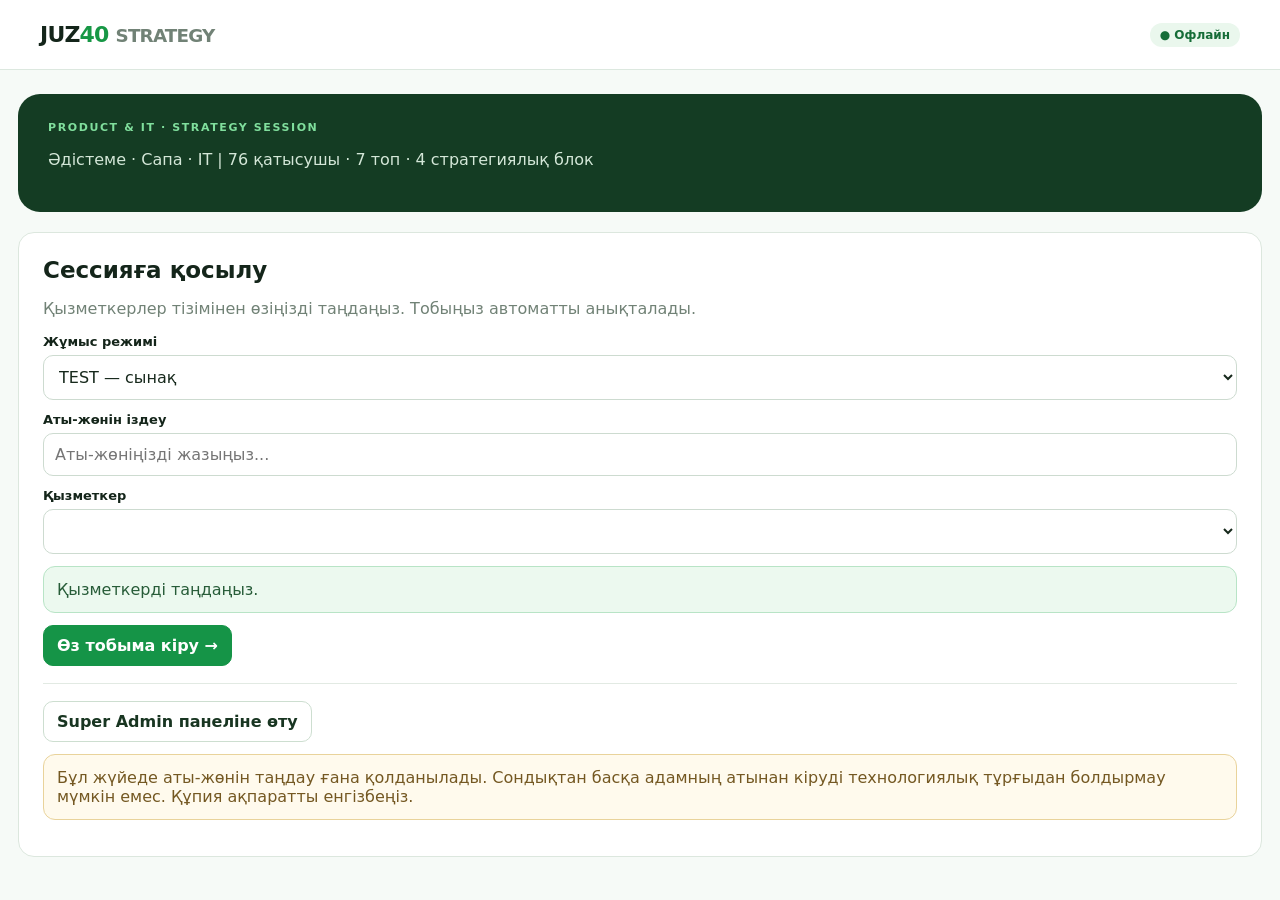
==== static/index.html @ 498270b3 "Add files via upload" ====
<!doctype html><html lang="kk"><head><meta charset="UTF-8"><meta name="viewport" content="width=device-width, initial-scale=1"><title>P&amp;I | Strategy Session</title><link rel="icon" href="/favicon.svg" type="image/svg+xml"><link rel="apple-touch-icon" href="/apple-touch-icon.png"><style>
:root{font-family:Inter,system-ui,-apple-system,sans-serif;color:#14251a;background:#f6faf7}*{box-sizing:border-box}body{margin:0}header{height:70px;background:#fff;border-bottom:1px solid #dce8df;display:flex;align-items:center;justify-content:space-between;padding:0 max(20px,calc((100vw - 1200px)/2))}.logo{font-size:22px;font-weight:900;letter-spacing:-.8px}.logo span{color:#179745}main{max-width:1200px;margin:auto;padding:24px 18px}.hero{background:#143c23;color:white;border-radius:22px;padding:27px 30px;margin-bottom:20px}.hero h1{margin:4px 0;font-size:clamp(23px,4vw,36px)}.hero p{color:#d4e7d8}.eyebrow{letter-spacing:1.6px;font-size:11px;font-weight:850;color:#80df9d}h2{font-size:23px;margin:0 0 10px}h3{font-size:17px;margin:8px 0}.muted,small{color:#718276}.card{background:white;border:1px solid #dce7de;border-radius:16px;padding:24px;margin-bottom:15px}.grid{display:grid;grid-template-columns:225px 1fr;gap:18px}.columns{display:grid;grid-template-columns:repeat(3,1fr);gap:10px}.mini{padding:14px;border:1px solid #e0e9e1;border-radius:12px}.value{font-size:27px;font-weight:850}.stack{display:grid;gap:9px}.row{display:flex;align-items:center;gap:10px;flex-wrap:wrap}.between{justify-content:space-between}button{cursor:pointer;background:white;border:1px solid #cdded0;color:#183521;font:inherit;border-radius:10px;padding:10px 13px;font-weight:650}button:hover{border-color:#17a34a}button.primary{background:#159447;border-color:#159447;color:white}button.secondary{background:#eef8f0}button:disabled{opacity:.45;cursor:not-allowed}.nav{width:100%;text-align:left}.active{border-color:#16a34a;background:#eaf7ed;color:#126d34}input,select,textarea{width:100%;font:inherit;border:1px solid #cddbd0;border-radius:10px;padding:11px;background:#fff;color:#17291c}textarea{min-height:100px;resize:vertical}label{display:block;font-weight:720;font-size:13px;margin:12px 0 6px}.pill{background:#eaf7ed;color:#166d38;padding:5px 10px;border-radius:999px;font-size:12px;font-weight:750}.line{height:1px;background:#e2eae3;margin:17px 0}.notice{border:1px solid #b8e4c6;background:#ecf9ef;color:#275c38;border-radius:12px;padding:13px;margin:12px 0}.warn{border:1px solid #e9d39b;background:#fffaed;color:#745822;border-radius:12px;padding:13px;margin:12px 0}.issue{border:1px solid #d9e4dc;border-radius:12px;padding:15px;margin:10px 0}.issue p{white-space:pre-wrap;margin:8px 0}.locked{background:#f5f7f5}.actions{display:flex;gap:9px;flex-wrap:wrap;margin-top:12px}.score{font-weight:900;color:#168c45}.pre{white-space:pre-wrap;overflow-wrap:anywhere}.blockbar{display:flex;gap:6px;flex-wrap:wrap;margin:10px 0}.field{margin:14px 0}.muted small{color:inherit}#toast{position:fixed;bottom:22px;right:22px;color:white;background:#153b25;padding:12px 17px;border-radius:10px;display:none;max-width:350px;z-index:2}.hidden{display:none!important}@media(max-width:760px){header{height:62px;padding:0 16px}.grid{grid-template-columns:1fr}.columns{grid-template-columns:1fr}.card{padding:17px}.hero{padding:21px}.navlist{display:flex;overflow:auto;gap:7px}.nav{white-space:nowrap;width:auto}main{padding:16px 12px}}
/* Mobile-first layout corrections. Prevent grid min-content from stretching the viewport. */
html,body{width:100%;max-width:100%;overflow-x:hidden}
main,.grid,.card,.hero,aside,section,#content,.issue,.field{min-width:0;max-width:100%}
.grid{grid-template-columns:225px minmax(0,1fr)}
.columns{grid-template-columns:repeat(3,minmax(0,1fr))}
pre,code,.pre,p,h1,h2,h3,h4,small,.notice,.warn,.issue{overflow-wrap:anywhere;word-break:normal}
textarea,input,select{min-width:0;max-width:100%}
@media(max-width:760px){
  html,body{font-size:15px}
  header{height:auto;min-height:60px;padding:9px 14px;gap:8px;flex-wrap:wrap}
  .logo{font-size:19px;line-height:1.1;white-space:normal}
  .logo small{font-size:12px}
  header>.row{margin-left:auto;gap:6px;justify-content:flex-end;max-width:100%}
  #status{font-size:11px;padding:5px 8px}
  #logout{padding:7px 10px;font-size:12px}
  main{width:100%;max-width:100%;padding:12px 12px 28px}
  .hero{padding:16px 18px;border-radius:17px;margin-bottom:12px}
  .hero p{margin:9px 0 0;line-height:1.5;font-size:13px}
  .eyebrow{font-size:10px;letter-spacing:1px}
  .grid{display:flex;flex-direction:column;gap:12px}
  .grid>aside,.grid>section{display:block;width:100%;min-width:0;max-width:100%}
  .grid>aside .card{margin:0;padding:14px}
  #teamTag{display:inline-block;width:auto;max-width:100%}
  #who{font-size:16px;line-height:1.35;margin:10px 0 5px;overflow-wrap:anywhere}
  #roleLabel{margin:4px 0 12px;font-size:13px}
  .navlist{display:grid;grid-template-columns:repeat(2,minmax(0,1fr));gap:7px;overflow:visible;width:100%}
  .nav{width:100%;white-space:normal;text-align:left;line-height:1.3;min-width:0;font-size:12px;padding:10px 9px;min-height:42px;overflow-wrap:anywhere}
  .card{padding:16px;margin-bottom:12px;border-radius:15px}
  h2{font-size:20px;line-height:1.25}
  h3{font-size:16px}
  .columns{grid-template-columns:1fr}
  .issue{padding:12px;margin:9px 0}
  .blockbar{gap:7px}
  .blockbar>*{min-width:0;max-width:100%}
  .row{min-width:0}
  .actions{gap:8px}
  .actions button{max-width:100%;white-space:normal}
  button{font-size:14px;line-height:1.35;padding:10px 12px;min-height:40px}
  .notice,.warn{font-size:14px;line-height:1.5;padding:12px}
  input,select,textarea{font-size:16px;line-height:1.45}
  textarea{min-height:115px}
  #content>.card>h2{margin-bottom:12px}
  #toast{left:12px;right:12px;bottom:16px;max-width:none;font-size:13px}
}
@media(max-width:350px){.navlist{grid-template-columns:1fr}.hero{padding:15px}.card{padding:13px}}
 
.rank-row{display:flex;justify-content:space-between;gap:14px;align-items:start;padding:10px 0;border-bottom:1px solid #e3ece6}.rank-row span{flex:1;overflow-wrap:anywhere}.rank-row b{white-space:nowrap;color:#14783b}.present-toolbar{display:flex;flex-wrap:wrap;align-items:end;gap:12px;margin:14px 0 22px}.present-toolbar label{flex:1;min-width:170px}.presentation-view{background:white;padding:24px;border-radius:18px}.presentation-heading{background:#123e27;color:white;padding:28px;border-radius:18px;margin-bottom:20px}.presentation-heading h2{font-size:clamp(24px,3.4vw,42px);color:white}.presentation-heading small{color:#d8f0dd}.presentation-team{margin:20px 0 26px;break-inside:avoid}.presentation-team>h3{font-size:clamp(19px,2.8vw,30px);border-left:5px solid #17a14d;padding-left:12px}.presentation-answer{padding:16px;margin:12px 0;background:#f5faf6;border:1px solid #d6e8db;border-radius:14px;font-size:clamp(15px,1.7vw,22px)}.presentation-answer p{white-space:pre-wrap;overflow-wrap:anywhere}.presentation-view:fullscreen{overflow:auto;padding:5vw;background:#fff}.presentation-view:fullscreen .presentation-heading h2{font-size:45px}.presentation-view:fullscreen .presentation-answer{font-size:24px}#toast{z-index:9999;box-shadow:0 12px 35px #10251830}@media(max-width:760px){.present-toolbar{flex-direction:column;align-items:stretch}.present-toolbar label{min-width:0;width:100%}.presentation-view{padding:8px}.presentation-heading{padding:18px}.rank-row{font-size:14px}}

.nav-status{margin-right:7px}.nav-status.done{color:#138345}.nav-status.active-state{color:#138345}.nav-status.waiting{color:#718276}
.vision-group{margin-top:24px;padding:17px;border-radius:15px;background:#f1f8f2;border:1px solid #d4e8d8}.vision-group h4{margin:0 0 8px;font-size:clamp(19px,2vw,28px)}
.presentation-year{display:grid;grid-template-columns:repeat(3,minmax(0,1fr));gap:12px}.presentation-year .presentation-answer{min-width:0;margin:6px 0}.presentation-year p{word-break:break-word}
#toast{bottom:18px;right:18px;max-width:min(350px,calc(100vw - 36px));font-size:14px;pointer-events:none}
@media(max-width:760px){.presentation-year{grid-template-columns:1fr}.nav-status{margin-right:4px}.nav{white-space:normal;width:100%;min-width:0}.navlist{display:grid;grid-template-columns:repeat(2,minmax(0,1fr));overflow:visible}.navlist button{font-size:13px;text-align:left;overflow-wrap:anywhere}header .logo{font-size:17px}header .row{gap:5px}header button{padding:7px 10px}}

/* Clear, accessible block-state navigation. */
.navlist{gap:9px}.nav{display:flex;align-items:center;gap:11px;min-height:56px;padding:10px 12px;border:1px solid #e0eae2;border-radius:13px;background:#fff;transition:background .15s,border-color .15s}.nav .nav-label{display:flex;min-width:0;flex-direction:column;gap:3px}.nav .nav-label b{font-size:12px;line-height:1.32;font-weight:730}.nav .nav-label small{font-size:10px;line-height:1.25}.nav .nav-status{display:grid;place-items:center;flex:none;width:27px;height:27px;margin:0;border-radius:9px;font-size:15px;font-weight:900;background:#f1f4f2;color:#77867b}.nav.state-current{border-color:#71c38d;background:#f0fbf2}.nav.state-current .nav-status{background:#dbf6e3;color:#0b8b3f}.nav.state-done .nav-status{background:#e3f6e9;color:#138743}.nav.state-done .nav-label small{color:#138743}.nav.state-waiting .nav-label small{color:#849188}.nav.active{border-color:#168c45;box-shadow:0 0 0 1px #168c4533}.save-wait{color:#745822}.save-success{color:#138743}.save-error{color:#ae3232;font-weight:700}
@media(max-width:760px){.navlist{grid-template-columns:repeat(2,minmax(0,1fr));gap:8px}.nav{min-height:78px;padding:10px 8px;gap:7px;align-items:flex-start}.nav .nav-status{width:23px;height:23px;border-radius:7px;font-size:13px}.nav .nav-label b{font-size:11px}.nav .nav-label small{font-size:10px}}
.nav-status svg{width:22px;height:22px;display:block}.nav-status{width:34px;height:34px;display:inline-flex;align-items:center;justify-content:center;flex-shrink:0;border-radius:10px;background:#f0f4f1}.nav.state-current .nav-status{color:#147d3d;background:#e2f5e7}.nav.state-done .nav-status{color:#147d3d;background:#eaf7ed}.nav.state-waiting .nav-status{color:#718276;background:#eff2ef}.nav.active{box-shadow:0 0 0 1px #198f47 inset}.personal-draft{margin-top:24px;border:1px solid #b8dfc3;background:#f5fbf6;padding:18px;border-radius:15px}.draft-item{padding:12px 0;border-bottom:1px solid #deeadf}.monitor-list{border:1px solid #dce8df;border-radius:13px;overflow:hidden}.monitor-row{display:flex;align-items:center;justify-content:space-between;gap:12px;padding:11px 13px;border-bottom:1px solid #edf1ed}.monitor-row small{display:block;font-size:12px;margin-top:4px}.monitor-tag{border-radius:30px;padding:4px 9px;white-space:nowrap;font-size:12px;background:#eff2ef;color:#607366}.monitor-tag.on{background:#e4f6e8;color:#126b33}.monitor-tag.off{background:#fff4df;color:#795c19}@media(max-width:760px){.monitor-row{align-items:flex-start}.nav-status{width:28px;height:28px}.nav-status svg{width:19px;height:19px}.nav{gap:6px;padding:9px}.nav .nav-label b{font-size:12px}.nav .nav-label small{font-size:10px}.personal-draft{padding:12px}}

/* Awards and question-level drafting */
.answer-question{border:1px solid #d8e8db;border-radius:16px;padding:16px;margin:14px 0;background:#fff}
.answer-question>.field{margin:3px 0 10px}.answer-question>.field label{font-size:15px}
.suggestion-group{margin-top:9px;border-top:1px solid #e4eee5;padding-top:12px}.suggestion-group summary{cursor:pointer;color:#21683c;font-weight:750}
.suggestion-card{padding:12px;margin:9px 0;border-radius:11px;background:#f5faf6;border:1px solid #e0eee3}.suggestion-card b{font-size:13px;color:#236443}
.award-layout{display:grid;grid-template-columns:repeat(2,minmax(0,1fr));gap:15px}.award-choice{border:1px solid #d7e6d9;border-radius:15px;padding:17px;background:#fafdfa}.award-choice h3{margin-top:0}.award-choice select{margin:12px 0}
.award-stage{position:relative;isolation:isolate;overflow:hidden;border-radius:22px;background:radial-gradient(circle at 50% 30%,#256e45,#0c281c 72%);color:#fff;min-height:420px;padding:30px 16px;text-align:center}.award-stage h2{color:#fff;margin:0 0 6px}.award-stage .muted{color:#d4e7d7}.award-podium{height:285px;display:flex;align-items:flex-end;justify-content:center;gap:clamp(8px,3vw,25px);position:relative;z-index:2;margin-top:20px}
.award-place{width:min(29%,220px);opacity:0;transform:translateY(90px);transition:opacity .65s,transform .75s cubic-bezier(.2,.9,.2,1)}.award-place.revealed{opacity:1;transform:translateY(0)}.award-name{font-size:clamp(12px,1.6vw,19px);font-weight:850;min-height:49px;overflow-wrap:anywhere}.award-votes{font-size:12px;color:#d5ecdb;margin:3px 0 9px}.award-step{border-radius:10px 10px 0 0;display:flex;align-items:center;justify-content:center;font-size:clamp(32px,5vw,65px);font-weight:900;text-shadow:0 2px 12px #0002}.award-step.third{height:90px;background:linear-gradient(#c8926b,#87563b)}.award-step.second{height:130px;background:linear-gradient(#bacbcc,#6b8987)}.award-step.first{height:178px;background:linear-gradient(#f8db82,#bc8e30)}
.firework{position:absolute;inset:0;pointer-events:none;overflow:hidden;z-index:4}.spark{position:absolute;width:6px;height:6px;border-radius:50%;background:var(--spark-color);left:var(--x);top:var(--y);animation:burst 1.5s ease-out forwards;box-shadow:0 0 8px var(--spark-color)}@keyframes burst{0%{transform:translate(0,0) scale(.5);opacity:1}75%{opacity:1}100%{transform:translate(var(--dx),var(--dy)) scale(.15);opacity:0}}@media(max-width:760px){.award-layout{grid-template-columns:1fr}.answer-question{padding:11px}.award-stage{min-height:370px;padding:20px 9px}.award-podium{height:260px;gap:7px}.award-name{font-size:12px}.award-step.third{height:82px}.award-step.second{height:118px}.award-step.first{height:158px}}
@media(prefers-reduced-motion:reduce){.award-place,.spark{animation:none;transition:none}}
</style></head><body>
<header><div class="logo">JUZ<span>40</span> <small>STRATEGY</small></div><div class="row"><span id="status" class="pill">Қосылуда...</span><button id="logout" class="hidden">Шығу</button></div></header>
<main><div class="hero"><div class="eyebrow">PRODUCT & IT · STRATEGY SESSION</div><p>Әдістеме · Сапа · IT | 76 қатысушы · 7 топ · 4 стратегиялық блок</p></div>
<div id="login" class="card hidden"><h2>Сессияға қосылу</h2><p class="muted">Қызметкерлер тізімінен өзіңізді таңдаңыз. Тобыңыз автоматты анықталады.</p><label>Жұмыс режимі</label><select id="mode"><option value="test">TEST — сынақ</option><option value="live">LIVE — нақты сессия</option></select><label>Аты-жөнін іздеу</label><input id="search" placeholder="Аты-жөніңізді жазыңыз..."><label>Қызметкер</label><select id="person"></select><div id="assigned" class="notice">Қызметкерді таңдаңыз.</div><button class="primary" id="join">Өз тобыма кіру →</button><div class="line"></div><button id="enterAdmin">Super Admin панеліне өту</button><div id="adminLogin" class="hidden" style="margin-top:14px"><label>Дүйсенғалиұлы Ақылжан · жеке құпиясөз</label><input id="adminPassword" type="password" autocomplete="current-password" placeholder="Құпиясөзді енгізіңіз"><div class="actions"><button class="primary" id="confirmAdmin">Кіру</button><button id="cancelAdmin">Болдырмау</button></div></div><div class="warn">Бұл жүйеде аты-жөнін таңдау ғана қолданылады. Сондықтан басқа адамның атынан кіруді технологиялық тұрғыдан болдырмау мүмкін емес. Құпия ақпаратты енгізбеңіз.</div></div>
<div id="area" class="grid hidden"><aside><div class="card"><div class="pill" id="teamTag"></div><h3 id="who"></h3><p class="muted" id="roleLabel"></p><div id="navigation" class="navlist stack"></div></div></aside><section id="content"></section></div></main><div id="toast"></div>
<script>
const $=id=>document.getElementById(id);let pendingSaves=0;let requestInFlight=false,refreshQueued=false,lastRevision=-1;let fieldJobs=new Map(),finishing=false,refreshTimer=null;let PRESENT_GROUP='all',PRESENT_BLOCK='0';let S=null,ROSTER=[],ME=0,ADMIN=false,MODE='test',VIEW='home',timer=null,ws=null,saveTimers={},localDrafts={};const blocks=['Қазіргі жағдайға анализ','Vision 2027–2029–2031','Қосу / Өзгерту / Алып тастау','ҰБТ өзгерістері және тәуекелдер'];const esc=x=>String(x??'').replace(/[&<>"']/g,c=>({'&':'&amp;','<':'&lt;','>':'&gt;','"':'&quot;',"'":'&#39;'}[c]));
function toast(m){$('toast').textContent=m;$('toast').style.display='block';setTimeout(()=>$('toast').style.display='none',3000)}
async function fetchState(force=false){if(requestInFlight){refreshQueued=true;return}requestInFlight=true;try{let url=ME?'/api/state/'+MODE+'?actor='+ME+'&admin='+ADMIN:'/api/roster/'+MODE;let r=await fetch(url,{credentials:'same-origin'});if(!r.ok){if(r.status===401&&ADMIN){logoutLocal();toast('Әкімші сессиясы аяқталды. Қайта кіріңіз.')}throw Error('API '+r.status)}let v=await r.json();let changed=force||!S||v.revision!==lastRevision||!ME||(ADMIN&&VIEW==='dashboard'&&JSON.stringify(v.online_ids)!==JSON.stringify(S?.online_ids));if(ME){S=v;lastRevision=v.revision}else{ROSTER=v.staff;S={staff:ROSTER}}$('status').textContent='● Онлайн · '+MODE.toUpperCase();if(ME){if(changed&&!document.activeElement?.matches?.('textarea,input,select'))render()}else roster()}catch(e){$('status').textContent='● Офлайн'}finally{requestInFlight=false;if(refreshQueued){refreshQueued=false;fetchState()}}}
function roster(){if(!S)return;let q=$('search').value.toLowerCase();let list=S.staff.filter(x=>x.name.toLowerCase().includes(q));let old=$('person').value;$('person').innerHTML='<option value="">Таңдаңыз</option>'+list.map(x=>`<option value="${x.id}">${esc(x.name)} — ${esc(x.dept)}</option>`).join('');if(list.some(x=>String(x.id)===old))$('person').value=old;showAssigned()}
function showAssigned(){let p=S?.staff.find(x=>x.id==$('person').value);$('assigned').textContent=p?`${p.group} · ${p.captain?'Капитан':'Қатысушы'}`:'Қызметкерді таңдаңыз.'}
async function act(action,data={}){let btn=document.activeElement?.closest?.('button');let oldText=btn?.textContent;if(btn){btn.disabled=true;btn.textContent='Орындалуда…'}try{let r=await fetch('/api/action',{method:'POST',headers:{'Content-Type':'application/json'},body:JSON.stringify({mode:MODE,actor:ME,action,data})});let j=await r.json();if(!r.ok)throw Error(j.detail||'Сақталмады');if(!action.startsWith('shared:')&&!action.startsWith('draft:'))toast(action==='vote'?'✓ 3 дауыс серверге сақталды':action==='issue_add'?'✓ Мәселе қосылды':action.startsWith('admin_')?'✓ Кезең жаңартылды':action.startsWith('finish:')?'✓ Блок бекітілді':'✓ Сәтті сақталды');if(action.startsWith('finish:')){let b=Number(action.split(':')[1]);S.finished[group()+'|'+b]=true;S.revision=j.revision;lastRevision=j.revision;render()}else if(!action.startsWith('shared:')&&!action.startsWith('draft:'))scheduleRefresh();return true}catch(e){toast('⚠ '+e.message);return false}finally{if(btn&&btn.isConnected){btn.disabled=false;btn.textContent=oldText}}}
function me(){return S?.staff.find(x=>x.id===ME)}function group(){return me()?.group}function groupStaff(){return S.staff.filter(x=>x.group===group())}function canWrite(b){return me()?.captain&&S.opened[b]&&!S.closed[b]&&!S.session_closed&&!S.finished[group()+'|'+b]}
function scheduleRefresh(){if(refreshTimer)return;refreshTimer=setTimeout(()=>{refreshTimer=null;fetchState()},250)}function heartbeat(){if(!ME)return;fetch('/api/heartbeat',{method:'POST',headers:{'Content-Type':'application/json'},body:JSON.stringify({mode:MODE,actor:ME,view:VIEW}),credentials:'same-origin'}).catch(()=>{})}function live(){if(ws)ws.close();let protocol=location.protocol==='https:'?'wss:':'ws:';try{ws=new WebSocket(protocol+'//'+location.host+'/api/live/'+MODE);ws.onmessage=()=>scheduleRefresh();ws.onopen=()=>scheduleRefresh();ws.onclose=()=>{}}catch(e){}}
function enter(person,admin=false){ME=admin?-1:Number(person);ADMIN=admin;VIEW=admin?'dashboard':'home';saveIdentity();$('login').classList.add('hidden');$('area').classList.remove('hidden');$('logout').classList.remove('hidden');render();live();heartbeat();if(!admin)act('join')}
function saveIdentity(){try{let v=JSON.stringify({actor:ME,admin:ADMIN,mode:MODE,view:VIEW});localStorage.setItem('juz40-session',v);sessionStorage.setItem('juz40-session',v)}catch(e){}}function navItems(){return ADMIN?[['dashboard','Дашборд'],['teams','Топтар'],['session','Кезеңдер'],['answers','Жауаптар'],['present','Көрсету режимі'],['awardadmin','Марапаттау · дауыс'],['awardpresent','Марапаттау · экран'],['individual','Жеке мәселелер'],['ai','AI аналитика'],['exports','Экспорт'],['history','Өзгерістер тарихы']]:[['home','Басты бет'],...blocks.map((b,i)=>['block'+i,(i+1)+'. '+b]),['awards','Белсендіге дауыс беру'],['result','Қорытынды / PDF']]}
function render(){if(!S||!ME)return;let p=ADMIN?{name:'Дүйсенғалиұлы Ақылжан',group:'Әкімшілік',captain:false}:me();if(!p)return; $('teamTag').textContent=ADMIN?'ADMIN':p.group;$('who').textContent=p.name;$('roleLabel').textContent=ADMIN?'Толық басқару':p.captain?'Капитан':'Қатысушы';$('navigation').innerHTML=navItems().map(([id,title])=>{let bi=id.startsWith('block')?Number(id.slice(5)):-1;let done=bi>=0&&(!!S.finished?.[p.group+'|'+bi]||!!S.closed?.[bi]&&!!S.opened?.[bi]);let current=bi>=0&&!done&&S.opened?.[bi]&&!S.closed?.[bi]&&!S.session_closed;let status=bi<0?'':done?'<svg viewBox="0 0 24 24" fill="none" stroke="currentColor" stroke-width="2.2"><circle cx="12" cy="12" r="9"/><path d="m8 12 3 3 5-6"/></svg>':current?'<svg viewBox="0 0 24 24" fill="none" stroke="currentColor" stroke-width="2.2"><circle cx="12" cy="12" r="9"/><circle cx="12" cy="12" r="3" fill="currentColor" stroke="none"/></svg>':'<svg viewBox="0 0 24 24" fill="none" stroke="currentColor" stroke-width="2" stroke-linecap="round"><rect x="5" y="10" width="14" height="11" rx="3"/><path d="M8 10V7a4 4 0 0 1 8 0v3"/></svg>';let type=bi<0?'':done?'state-done':current?'state-current':'state-waiting';let label=done?'Аяқталды':current?'Қазір өтіп жатыр':'Әлі ашылмаған';return `<button class="nav ${VIEW===id?'active':''} ${type}" data-nav="${id}">${bi>=0?`<span class="nav-status" aria-hidden="true">${status}</span><span class="nav-label"><b>${esc(title)}</b><small>${label}</small></span>`:`<span>${esc(title)}</span>`}</button>`}).join('');document.querySelectorAll('[data-nav]').forEach(el=>el.onclick=()=>{VIEW=el.dataset.nav;saveIdentity();heartbeat();render();requestAnimationFrame(()=>{document.getElementById('content')?.scrollIntoView({behavior:'instant',block:'start'})})});$('content').innerHTML=ADMIN?adminPage():userPage();bind()}
function card(title,content){return `<div class="card"><h2>${title}</h2>${content}</div>`}function question(text){return `<div class="notice">${text}</div>`}function issuesFor(g){return S.issues.filter(x=>x.group===g)}function scores(g){return issuesFor(g).map(x=>({...x,count:Object.values(S.votes).filter(v=>v.includes(x.id)).length})).sort((a,b)=>b.count-a.count||a.id-b.id)}function personName(id){return S.staff.find(x=>x.id===id)?.name||''}
function userPage(){let p=me(),g=group();if(VIEW==='home'){return card('Менің тобым',`<span class="pill">${esc(g)}</span>${p.captain?'<div class="actions"><button id="resendDrafts">Қараламаларды серверге қайта жіберу</button></div>':''}<p>${groupStaff().length} адам · ${p.captain?'Сіз — капитансыз':'Сіз — қатысушысыз'}</p><div class="columns">${blocks.map((x,i)=>`<div class="mini"><b>${i+1}. ${x}</b><p class="muted">${S.finished[g+'|'+i]?'Аяқталды':S.opened[i]&&!S.closed[i]?'Ашық':'Жабық'}</p></div>`).join('')}</div><h3>Топ құрамы</h3>${groupStaff().map(x=>`<div class="issue">${esc(x.name)} ${x.captain?'<span class="pill">Капитан</span>':''}</div>`).join('')}`)}if(VIEW==='result')return card('Менің тобымның қорытындысы',`<p class="muted">Тек өз тобыңыздың жауаптары.</p>${blocks.map((b,i)=>`<h3>${i+1}. ${b}</h3>${Object.entries(S.shared).filter(([k])=>k.startsWith(g+'|'+i+'|')).map(([k,v])=>`<div class="issue"><small>${esc(k.split('|')[2])}</small><p class="pre">${esc(v)}</p></div>`).join('')||'<p class="muted">Жауап жоқ</p>'}`).join('')}<a href="/api/team/${MODE}/${[...new Set(S.staff.map(x=>x.group))].indexOf(g)}/pdf?actor=${ME}" target="_blank"><button class="primary">Өз тобымның PDF файлын жүктеу</button></a>`);
if(VIEW==='awards')return awardParticipantPage();let b=Number(VIEW.replace('block',''));let isClosed=S.closed[b]||S.session_closed;let hasHistorical=Object.keys(S.shared||{}).some(k=>k.startsWith(g+'|'+b+'|'))||(b===0&&issuesFor(g).length>0);let neverOpened=!S.opened[b]&&!isClosed&&!hasHistorical;if(neverOpened)return card(blocks[b],question('Бұл блок әлі ашылмаған. Сақталған жауап жоқ.'));let completed=!!S.finished[g+'|'+b];let content=`<p class="muted">${isClosed?'Блок жабық · бұрын сақталған жауаптар тек оқу режимінде көрсетіледі.':completed?'Бұл блок капитан тарапынан бекітілген. Тек әкімші қайта аша алады.':p.captain?'Топпен талқылап, ортақ жауаптарды енгізіңіз.':'Капитанның ортақ жауабын көре аласыз.'}</p>`;
if(b===0){let phase=S.phase;content+=`<div class="blockbar">${[['writing','1. Мәселе жазу'],['voting','2. Дауыс'],['final','3. ТОП-3 шешім']].map(([v,l])=>`<span class="pill" style="opacity:${v===phase?1:.42}">${l}</span>`).join('')}</div>`;
if(phase==='writing'&&!isClosed){let own=issuesFor(g).filter(x=>x.author===ME);content+=`<h3>Менің ойымша, біздің бөлімдегі мәселелер:</h3>${own.map((x,i)=>`<div class="field"><label>${i+1}-мәселе</label><textarea data-issue-edit="${x.id}">${esc(x.text)}</textarea><button data-save-issue="${x.id}">Өзгерісті сақтау</button></div>`).join('')}${own.length<3?'<textarea id="newIssue" placeholder="Бөлімдегі мәселені сипаттаңыз..."></textarea><button class="primary" id="addIssue">+ Мәселені қосу</button>':''}<h3>Топ мүшелерінің ұсыныстары</h3>${issuesFor(g).map(x=>`<div class="issue"><small>${esc(personName(x.author))}</small><p>${esc(x.text)}</p></div>`).join('')}`}
if(phase==='voting'&&!isClosed){let ownvotes=S.votes[String(ME)]||[];content+=`<h3>Дәл 3 мәселені таңдаңыз</h3><p class="muted">Таңдалды: <span id="voteCount">${ownvotes.length}</span>/3. Кезең аяқталғанға дейін өзгертуге болады.</p>${issuesFor(g).map(x=>`<label class="issue row"><input style="width:auto" type="checkbox" data-vote="${x.id}" ${ownvotes.includes(x.id)?'checked':''}><span>${esc(x.text)}</span></label>`).join('')}<button class="primary" id="saveVotes">3 дауысты сақтау</button>`}
if(phase==='final'||isClosed||hasHistorical){let order=scores(g);let chosen=order.slice(0,3);let tie=order.length>3&&order[2]?.count===order[3]?.count;content+=`<h3>Дауыс беру рейтингі</h3>${order.map((x,i)=>`<div class="issue"><b>${i+1}. ${esc(x.text)}</b><p class="muted">${x.count} дауыс</p></div>`).join('')}${tie?'<div class="warn">Үшінші орын бойынша тең дауыс бар. Капитан топпен ақылдасып таңдауы керек.</div>':''}`;if(tie&&canWrite(0))content+=`<label>Үшінші мәселенің ID нөмірін енгізіңіз</label><input id="tieChoice" value="${esc(S.shared[g+'|0|choice_2']||'')}"><button data-save-tie>Таңдауды сақтау</button>`;for(let i=0;i<3;i++)content+=sharedField(0,'solution_'+i,'№'+(i+1)+' мәселенің шешімі'+(chosen[i]?' — '+chosen[i].text:''));}
}else if(b===1){content+=question('БӨЛІМДІ және КОМПАНИЯНЫ 1, 3, 5 жылдан кейін қалай көреміз?');for(let prefix of ['department','company']){content+=`<h3>${prefix==='department'?'Бөлімнің болашағы':'JUZ40 компаниясының болашағы'}</h3>`;for(let y of [1,3,5])content+=sharedField(1,prefix+'_'+y,y+' жылдан кейін')}if(p.dept==='Әдістеме')content+=sharedField(1,'publisher','JUZ40 Баспасының болашағы (жылдарға бөлмей)')}
else if(b===2)content+=question('Қызметкерлердің жұмысын қалай жеңілдетеміз? Нені автоматтандырамыз? Тиімділікті қалай арттырамыз?')+sharedField(2,'answer','Топтың ортақ жауабы');
else content+=question('ҰБТ өзгерсе не істейміз? Қандай өзгерістер болуы мүмкін? Компанияға қандай қауіптер бар және оларды қалай алдын аламыз?')+sharedField(3,'answer','Топтың ортақ жауабы');
if(p.captain&&!completed&&!isClosed&&(b!==0||S.phase==='final'))content+=`<div class="actions"><button class="primary" data-finish="${b}">Блокты аяқтау және бекіту</button></div>`;
return card((b+1)+'. '+blocks[b],content)}
function draftKey(b,k){return `juz40:${MODE}:${group()}:${b}:${k}`}async function resendDrafts(){if(!ME||ADMIN)return;let keys=Object.keys(localStorage).filter(k=>k.startsWith(`juz40:${MODE}:${group()}:`));if(!keys.length){toast('Құрылғыда сақталмаған қаралама жоқ');return;}let ok=0;for(let key of keys){let parts=key.split(':');let b=Number(parts[3]),field=parts.slice(4).join(':');if(!canWrite(b))continue;let r=await act('shared:'+b,{key:field,text:localStorage.getItem(key)});if(r){localStorage.removeItem(key);ok++;}}toast(`${ok} қаралама серверге жіберілді. Қалғандары үшін блоктың ашық екенін тексеріңіз.`)}function fieldSuggestions(b,k){if(b<1||b>3)return '';let p=me(),finished=!!S.finished?.[group()+'|'+b],readOnly=!!S.closed?.[b]||!!S.session_closed||finished; if(p.captain){let rows=Object.entries(S.drafts||{}).filter(([key,v])=>{let [id,block,field]=key.split('|');return block===String(b)&&field===k&&groupStaff().some(member=>member.id===Number(id)&&!member.captain)&&v.trim()});return `<details class="suggestion-group" ${rows.length?'open':''}><summary>Қатысушылардың ұсыныстары (${rows.length})</summary>${rows.map(([key,value])=>`<div class="suggestion-card"><b>${esc(personName(Number(key.split('|')[0])))}</b><p class="pre">${esc(value)}</p></div>`).join('')||'<p class="muted">Әзірге ұсыныс жоқ</p>'}</details>`;} let raw=S.drafts?.[ME+'|'+b+'|'+k]||'',saved=localStorage.getItem('personal:'+MODE+':'+ME+':'+b+':'+k);return `<div class="suggestion-group"><label>Менің жеке ұсынысым · қаралама</label>${readOnly?`<div class="issue locked pre">${esc(raw)||'Ұсыныс енгізілмеген'}</div>`:`<textarea data-personal="${b}|${k}" placeholder="Өз ұсынысыңызды жазыңыз...">${esc(saved??raw)}</textarea><small data-personal-status="${b}|${k}">Өзгерістер автоматты сақталады</small>`}</div>`}
function sharedField(b,k,label){let key=group()+'|'+b+'|'+k;let stored=S.shared[key]||'';let draft=localStorage.getItem(draftKey(b,k));let val=draft!==null?draft:stored;let readonly=!canWrite(b)||b===0&&S.phase!=='final';return `<div class="field answer-question"><label>${esc(label)}</label>${readonly?`<div class="issue locked pre">${esc(stored)||'<span class="muted">Жауап әзірге енгізілмеген</span>'}</div>`:`<textarea data-shared="${b}|${k}" placeholder="Топпен келіскен жауапты жазыңыз...">${esc(val)}</textarea><small data-save-status="${b}|${k}">${draft!==null?"Қаралама құрылғыда сақталған · серверге әлі расталмады":"Өзгерістер енгізілгенде серверге сақталады"}</small>`}${fieldSuggestions(b,k)}</div>`}
function awardParticipantPage(){let p=me(),opened=!!S.awards_open,closed=!!S.awards_closed,votes=S.award_votes||{},items=[['overall','Осы стратегиялық сессиядағы ең белсенді қатысушы','Өз тобыңыздан басқа топтың бір қатысушысын таңдаңыз.'],['group','Топтағы ең белсенді қатысушы','Өз тобыңыздағы бір қатысушыны таңдаңыз.']];return card('Белсенді қатысушыларға дауыс беру',`<p class="muted">Екі номинацияның әрқайсысына бір дауыс беріледі. Өзіңізге дауыс беруге болмайды. Дауыс беру анонимді.</p>${!opened&&!closed?'<div class="notice">Дауыс беруді Super Admin әлі ашқан жоқ.</div>':''}${closed?'<div class="notice">Дауыс беру аяқталды. Нәтижелер марапаттау кезінде жарияланады.</div>':''}<div class="award-layout">${items.map(([category,title,hint])=>{let options=S.staff.filter(other=>other.id!==ME&&(category==='overall'?other.group!==p.group:other.group===p.group));let chosen=votes[category]?.[String(ME)]||'';return `<div class="award-choice"><h3>${title}</h3><p class="muted">${hint}</p><label>Қатысушыны таңдаңыз</label><select data-award-select="${category}" ${!opened?'disabled':''}><option value="">Таңдаңыз</option>${options.map(person=>`<option value="${person.id}" ${person.id===chosen?'selected':''}>${esc(person.name)} · ${esc(person.group)}</option>`).join('')}</select><button class="primary" data-award-vote="${category}" ${!opened?'disabled':''}>Дауысымды сақтау</button>${chosen&&opened?'<p class="muted">✓ Таңдауыңыз сақталған. Дауыс беру жабылғанша өзгерте аласыз.</p>':''}</div>`}).join('')}</div>`)}
function awardCounts(category,group=null){let votes=Object.values(S.award_votes?.[category]||{});return S.staff.filter(p=>!group||p.group===group).map(p=>({...p,count:votes.filter(id=>id===p.id).length})).filter(p=>p.count>0).sort((a,b)=>b.count-a.count||a.name.localeCompare(b.name,'kk'))}
function awardAdminPage(){let n=S.staff.length,v=S.award_votes||{},counts=cat=>Object.keys(v[cat]||{}).length;return card('Марапаттау · дауыс беру',`<p>Дауыс берудің екі бөлек номинациясы. Нәтиже дауыс беру жабылған соң жарияланады.</p><div class="columns"><div class="mini"><div class="value">${counts('overall')}/${n}</div>Жалпы номинация</div><div class="mini"><div class="value">${counts('group')}/${n}</div>Топ номинациясы</div><div class="mini"><div class="value">${S.awards_open?'Ашық':S.awards_closed?'Аяқталды':'Ашылмаған'}</div>Кезең</div></div><div class="actions"><button data-award-admin="open" class="primary">Дауыс беруді ашу</button><button data-award-admin="close">Дауыс беруді жабу</button><button data-award-admin="reopen">Қайта ашу</button></div>${S.awards_closed?`<h3>Жалпы ТОП-3</h3>${awardCounts('overall').slice(0,3).map((p,i)=>`<div class="issue">${i+1}-орын: ${esc(p.name)} · ${p.count} дауыс</div>`).join('')}<h3>Топтар бойынша жеңімпаздар</h3>${GROUPS().map(g=>{let ranking=awardCounts('group',g),top=ranking[0],tie=top&&ranking[1]?.count===top.count;return `<div class="issue"><b>${esc(g)}</b> — ${top?esc(top.name)+' · '+top.count+' дауыс'+(tie?' · Тең дауыс!':''):'Дауыс жоқ'}</div>`}).join('')}`:'<div class="notice">Нәтижелер жабылғанға дейін жасырылған.</div>'}`)}
function awardPresentationPage(){if(!S.awards_closed)return card('Марапаттау презентациясы','<div class="notice">Нәтижелерді көрсету үшін алдымен дауыс беруді жабыңыз.</div>');let top=awardCounts('overall').slice(0,3);let place=i=>top[i]||null;let name=i=>place(i)?esc(place(i).name):'Қатысушы жоқ';let num=i=>place(i)?place(i).count:0;return card('Марапаттау · толық экран',`<div class="actions"><button class="primary" id="startAwards">🎆 Марапаттауды бастау</button><button id="replayAwards">Қайта көрсету</button><button id="fullscreenAwards">Толық экран</button></div><div class="award-stage" id="awardStage"><h2>🏆 Стратегиялық сессиядағы ең белсенді қатысушылар</h2><p class="muted">P&I STRATEGY SESSION · ТОП-3</p><div class="firework" id="firework"></div><div class="award-podium"><div class="award-place" data-place="2"><div class="award-name">${name(1)}</div><div class="award-votes">${num(1)} дауыс</div><div class="award-step second">2</div></div><div class="award-place" data-place="1"><div class="award-name">${name(0)}</div><div class="award-votes">${num(0)} дауыс</div><div class="award-step first">1</div></div><div class="award-place" data-place="3"><div class="award-name">${name(2)}</div><div class="award-votes">${num(2)} дауыс</div><div class="award-step third">3</div></div></div></div><h3>Топтағы ең белсенділер · 7 топ</h3>${GROUPS().map(g=>{let ranked=awardCounts('group',g),win=ranked[0],tie=win&&ranked[1]?.count===win.count;return `<div class="issue"><b>${esc(g)}</b><p>${win?esc(win.name)+' · '+win.count+' дауыс'+(tie?' · Тең дауыс, шешім қажет':''):'Нәтиже жоқ'}</p></div>`}).join('')}`)}
let awardTimers=[];
function launchFireworks(){let f=$('firework');if(!f)return;f.innerHTML='';for(let i=0;i<140;i++){let dot=document.createElement('span');dot.className='spark';let angle=Math.random()*Math.PI*2,rad=35+Math.random()*200;dot.style.setProperty('--spark-color',['#f3d36c','#81f0a7','#f0a3c7','#c1c0ff','#fff'][i%5]);dot.style.setProperty('--x',(i%2?25:75)+'%');dot.style.setProperty('--y',(18+Math.random()*35)+'%');dot.style.setProperty('--dx',Math.cos(angle)*rad+'px');dot.style.setProperty('--dy',Math.sin(angle)*rad+'px');f.appendChild(dot)}}
function playAwardReveal(){awardTimers.forEach(clearTimeout);awardTimers=[];document.querySelectorAll('[data-place]').forEach(p=>p.classList.remove('revealed'));let f=$('firework');if(f)f.innerHTML='';for(let [n,delay] of [[3,400],[2,1800],[1,3300]])awardTimers.push(setTimeout(()=>document.querySelector(`[data-place="${n}"]`)?.classList.add('revealed'),delay));awardTimers.push(setTimeout(launchFireworks,3900));awardTimers.push(setTimeout(launchFireworks,5300));}
function adminPage(){if(VIEW==='awardadmin')return awardAdminPage();if(VIEW==='awardpresent')return awardPresentationPage();if(VIEW==='dashboard'){let done=Object.keys(S.finished).length,online=new Set(S.online_ids||[]),joined=new Set(S.joined||[]);return card('Қатысушылар мониторингі',`<div class="columns"><div class="mini"><div class="value">${joined.size}/${S.staff.length}</div>Кірген</div><div class="mini"><div class="value">${S.staff.filter(x=>online.has(x.id)).length}</div>Қазір онлайн</div><div class="mini"><div class="value">${done}/28</div>Аяқталған блок</div></div><p class="muted">Онлайн: соңғы 75 секундта байланыс растағандар. Қазіргі бет — соңғы хабарланған бет, нақты не оқып отырғанын дәлелдемейді.</p><div class="row"><label style="flex:1">Топ<select id="filterGroup"><option value="all">Барлық топ</option>${GROUPS().map(g=>`<option>${esc(g)}</option>`).join('')}</select></label><label style="flex:1">Статус<select id="filterStatus"><option value="all">Барлығы</option><option value="online">Онлайн</option><option value="offline">Офлайн</option><option value="never">Кірмеген</option></select></label></div><div id="monitorRows">${dashboardRows()}</div><h3>7 топтың прогресі</h3>${GROUPS().map(g=>`<div class="issue"><b>${esc(g)}</b><p class="muted">${S.staff.filter(x=>x.group===g&&joined.has(x.id)).length}/${S.staff.filter(x=>x.group===g).length} кірген · ${S.staff.filter(x=>x.group===g&&online.has(x.id)).length} онлайн · ${[0,1,2,3].filter(b=>S.finished[g+'|'+b]).length}/4 блок</p></div>`).join('')}`)}
function dashboardRows(){let gf=document.getElementById('filterGroup')?.value||'all',sf=document.getElementById('filterStatus')?.value||'all';let online=new Set(S.online_ids||[]),joined=new Set(S.joined||[]);let people=S.staff.filter(p=>(gf==='all'||p.group===gf)&&(sf==='all'||sf==='online'&&online.has(p.id)||sf==='offline'&&joined.has(p.id)&&!online.has(p.id)||sf==='never'&&!joined.has(p.id)));return `<div class="monitor-list">${people.map(p=>{let status=!joined.has(p.id)?'Кірмеген':online.has(p.id)?'Онлайн':'Офлайн';let v=S.active_views?.[String(p.id)]||'',activity=S.activity?.[String(p.id)];let viewed=v.startsWith('block')?(Number(v.slice(5))+1)+'-блок':v==='home'?'Басты бет':v==='result'?'Қорытынды':v||'—';let detail=!joined.has(p.id)?'Әлі тіркелмеген':online.has(p.id)?'Қазір: '+viewed:activity?'Соңғы әрекет: '+new Date(activity.at).toLocaleString('kk-KZ'):'Бұрын қосылған';return `<div class="monitor-row"><div><b>${esc(p.name)}</b><small>${esc(p.group)} · ${p.captain?'Капитан':'Қатысушы'}</small><small>${esc(detail)}</small><small>${S.issues.some(i=>i.author===p.id)?'Мәселе жазды':'Мәселе жазбады'} · ${S.votes[String(p.id)]?.length===3?'Дауыс берді':'Дауыс бермеді'}</small></div><span class="monitor-tag ${online.has(p.id)?'on':joined.has(p.id)?'off':'never'}">${status}</span></div>`}).join('')||'<p class="muted">Бұл сүзгіге сәйкес қатысушы жоқ</p>'}</div>`}

if(VIEW==='session'){let total=S.staff.length;let answered=new Set(S.issues.map(x=>x.author)).size;let voted=Object.keys(S.votes).length;return card('Сессияны басқару',`<div class="columns"><div class="mini"><b>${answered}/${total}</b><p>Мәселе жазды</p></div><div class="mini"><b>${voted}/${total}</b><p>Дауыс берді</p></div><div class="mini"><b>${S.phase}</b><p>1-блок кезеңі</p></div></div><h3>Төрт блоктың қолжетімділігі</h3>${blocks.map((x,i)=>`<div class="issue"><div class="row between"><b>${i+1}. ${x}</b><span class="pill">${S.closed[i]?'Жабық':S.opened[i]?'Ашық':'Ашылмаған'}</span></div><div class="actions"><button data-block="${i}" data-open="true">Ашу</button><button data-block="${i}" data-open="false">Жабу</button></div></div>`).join('')}<h3>1-блоктың ішкі кезеңі (барлық 7 топ үшін)</h3><div class="actions">${[['writing','Мәселелерді жазу'],['voting','Дауыс беру'],['final','ТОП-3 қорытынды']].map(([id,label])=>`<button class="${S.phase===id?'active':''}" data-stage="${id}">${label}</button>`).join('')}</div><div class="line"></div><button class="primary" id="closeSession">Сессияны толық жабу</button> <button id="resumeSession">Сессияны қайта ашу</button>`)}
if(VIEW==='teams')return card('Топтар мен капитандар',`<p class="muted">Бір бөлімнің қызметкерін басқа бөлімге ауыстыруға болмайды.</p>${GROUPS().map(g=>`<h3>${esc(g)}</h3>${S.staff.filter(x=>x.group===g).map(x=>`<div class="issue"><b>${esc(x.name)}</b> ${x.captain?'<span class="pill">Капитан</span>':''}<div class="row"><select data-move="${x.id}" style="width:auto">${GROUPS().filter(o=>o.split(' · ')[0]===x.dept).map(o=>`<option ${o===x.group?'selected':''}>${esc(o)}</option>`).join('')}</select><button data-captain="${x.id}">Капитан ету</button><button data-rename="${x.id}">Аты-жөнін түзету</button></div></div>`).join('')}`).join('')}`);
function adminAnswerField(raw,label,value){return `<label>${esc(label)}</label><textarea data-admin-answer="${esc(raw)}">${esc(value)}</textarea><button data-admin-save="${esc(raw)}">Өзгерісті сақтау</button>`}
function adminTopThree(g){
 const ranked=scores(g), shared=S.shared, key=(field)=>g+'|0|'+field;
 const idText=shared[key('choice_2')], tieAtThird=ranked.length>3&&ranked[2]?.count===ranked[3]?.count;
 let top=ranked.slice(0,3);
 if(tieAtThird&&idText){const selected=ranked.find(i=>String(i.id)===String(idText).trim());if(selected&&selected.count===ranked[2].count)top[2]=selected;}
 let out=`<h4>ТОП-3 мәселе және шешімдері</h4>`;
 if(!ranked.length)out+=`<p class="muted">Бұл топта әлі мәселелер енгізілмеген.</p>`;
 else if(S.phase!=='final')out+=`<p class="muted">Дауыс беру қорытындысы ресми бекітілмеген. Төменде ағымдағы дауыс саны көрсетіледі.</p>`;
 if(tieAtThird&&!idText)out+=`<div class="warn">Үшінші орынға дауыс тең түсті. Капитан таңдауы әлі енгізілмеген.</div>`;
 for(let i=0;i<3;i++){
   const issue=top[i], raw=key('solution_'+i), answer=shared[raw]||'';
   out+=`<div class="issue"><div class="row between"><b>№${i+1} мәселе</b><span class="pill">${issue?issue.count+' дауыс':'Әлі анықталмаған'}</span></div><p>${issue?esc(issue.text):'Бұл орынға мәселе әлі таңдалмады'}</p>${adminAnswerField(raw,'Топтың шешімі',answer)}</div>`;
 }
 if(ranked.length)out+=`<details><summary>Барлық мәселелердің рейтингін қарау (${ranked.length})</summary>${ranked.map((x,i)=>`<div class="rank-row"><span>${i+1}. ${esc(x.text)}</span><b>${x.count} дауыс</b></div>`).join('')}</details>`;
 if(idText)out+=`<p class="muted">Тең дауыс кезіндегі капитан таңдауы: мәселе ID ${esc(idText)}</p>`;
 return out;
}
function adminSharedBlock(g,b){
 let fields=Object.entries(S.shared).filter(([k])=>k.startsWith(g+'|'+b+'|'));
 if(b===0)return adminTopThree(g);
 const labels={'department_1':'Бөлім — 1 жылдан кейін','department_3':'Бөлім — 3 жылдан кейін','department_5':'Бөлім — 5 жылдан кейін','company_1':'JUZ40 — 1 жылдан кейін','company_3':'JUZ40 — 3 жылдан кейін','company_5':'JUZ40 — 5 жылдан кейін','publisher':'JUZ40 Баспасының болашағы','answer':'Топтың ортақ жауабы'};
 return fields.length?fields.map(([k,v])=>adminAnswerField(k,labels[k.split('|')[2]]||'Топтың жауабы',v)).join(''):'<div class="warn">Бұл топтың осы блок бойынша серверге сақталған жауабы жоқ. Капитан TEST/LIVE режимін және әр өрістегі «✓ Серверге сақталды» белгісін тексеруі керек. Жергілікті қаралама мұнда көрсетілмейді.</div>';
}
if(VIEW==='individual')return card('Қызметкерлер енгізген барлық мәселелер',`<p class="muted">Әр жазба авторымен және дауыс санымен бірге көрсетіледі. Бұл бет тек Super Admin үшін.</p>${GROUPS().map(g=>`<h3>${esc(g)}</h3>${issuesFor(g).length?issuesFor(g).map((x,i)=>`<div class="issue"><span class="pill">${i+1}-мәселе · ${scores(g).find(t=>t.id===x.id)?.count||0} дауыс</span><p><b>${esc(x.text)}</b></p><small>Автор: ${esc(personName(x.author))}</small></div>`).join(''):'<p class="muted">Мәселе жоқ</p>'}`).join('')}`);
if(VIEW==='present'){let gs=GROUPS(),chosen=PRESENT_GROUP==='all'?gs:[PRESENT_GROUP],b=Number(PRESENT_BLOCK);let content=`<div class="present-toolbar"><label>Блок <select id="presentBlock">${blocks.map((title,i)=>`<option value="${i}" ${b===i?'selected':''}>${i+1}. ${esc(title)}</option>`).join('')}</select></label><label>Топ <select id="presentGroup"><option value="all">Барлық 7 топ</option>${gs.map(g=>`<option value="${esc(g)}" ${PRESENT_GROUP===g?'selected':''}>${esc(g)}</option>`).join('')}</select></label><button id="fullPresentation" class="primary">Толық экран</button></div><div class="presentation-view"><div class="presentation-heading"><div class="eyebrow">JUZ40 · STRATEGY SESSION</div><h2>${b+1}. ${esc(blocks[b])}</h2><small>${esc(MODE.toUpperCase())} · ${chosen.length} топ</small></div>`;for(const g of chosen){content+=`<article class="presentation-team"><h3>${esc(g)}</h3>`;if(b===0){let top=scores(g).slice(0,3);content+=top.length?top.map((x,i)=>`<div class="presentation-answer"><div class="row between"><b>№${i+1}. ${esc(x.text)}</b><span class="pill">${x.count} дауыс</span></div><p><strong>Шешімі:</strong> ${esc(S.shared[g+'|0|solution_'+i]||'Шешім енгізілмеген')}</p></div>`).join(''):'<p>Мәселелер енгізілмеген</p>';}else{const labels={'department_1':'Бөлім · 1 жыл','department_3':'Бөлім · 3 жыл','department_5':'Бөлім · 5 жыл','company_1':'Компания · 1 жыл','company_3':'Компания · 3 жыл','company_5':'Компания · 5 жыл','publisher':'JUZ40 Баспасы','answer':'Топтың ортақ ұсынысы'};let entries=Object.entries(S.shared).filter(([k])=>k.startsWith(g+'|'+b+'|'));if(b===1){for(let part of [{key:'department',title:'БӨЛІМНІҢ БОЛАШАҒЫ'},{key:'company',title:'JUZ40 КОМПАНИЯСЫНЫҢ БОЛАШАҒЫ'}]){content+=`<div class="vision-group"><h4>${part.title}</h4><div class="presentation-year">`;for(let yr of [1,3,5]){let value=S.shared[g+'|1|'+part.key+'_'+yr];content+=`<div class="presentation-answer"><b>${yr} жылдан кейін</b><p class="pre">${esc(value||'Жауап жоқ')}</p></div>`}content+='</div></div>';}if(g.startsWith('Әдістеме'))content+=`<div class="vision-group"><h4>JUZ40 БАСПАСЫНЫҢ БОЛАШАҒЫ</h4><div class="presentation-answer"><p class="pre">${esc(S.shared[g+'|1|publisher']||'Жауап жоқ')}</p></div></div>`;}else{content+=entries.length?entries.map(([k,v])=>`<div class="presentation-answer"><b>${esc(labels[k.split('|')[2]]||k.split('|')[2])}</b><p class="pre">${esc(v)}</p></div>`).join(''):'<p class="muted">Серверде жауап жоқ</p>';}}content+='</article>'}content+='</div>';return card('Экранда көрсету режимі',content)}
if(VIEW==='answers'){return card('Барлық топтың жауаптары',`<p class="muted">Әкімші жауаптарды өңдей және аяқталған блоктарды қайта аша алады. 1-блокта таңдалған мәселелер, дауыстар және шешімдер қатар көрсетіледі.</p>${GROUPS().map(g=>`<h3>${esc(g)}</h3>${blocks.map((title,b)=>`<div class="issue"><b>${b+1}. ${title}</b><div class="actions"><button data-reopen="${b}" data-group="${esc(g)}">Қайта ашу</button></div>${adminSharedBlock(g,b)}</div>`).join('')}`).join('')}`)}
if(VIEW==='ai')return card('AI стратегиялық қорытынды',`<div class="notice">AI API кілті серверде орнатылғанда ғана талдау жасалады. Тек әкімшіге қолжетімді бет.</div><label>Талдау ауқымы</label><select id="aiScope"><option value="all">Барлық 7 топ</option><option value="IT">IT</option><option value="Әдістеме">Әдістеме</option><option value="Сапа">Сапа</option></select><label>Талдау модулі</label><select id="aiKind"><option value="strategic">Толық стратегиялық есеп</option><option value="problems">Проблемалар мен шешімдер</option><option value="vision">Vision</option><option value="efficiency">Автоматтандыру және тиімділік</option><option value="risks">Risk Management</option><option value="action plan">Action Plan</option></select><button class="primary" id="makeAI">AI талдауын жасау</button><label>Стратегиялық есепті тексеру және өңдеу</label><textarea id="reportText" style="min-height:230px" placeholder="AI нәтижесі осы жерде пайда болады. Өз нұсқаңызды да жаза аласыз.">${esc(S.reports.at(-1)?.text||'')}</textarea><button id="saveReport" class="primary">Жаңа бекітілген нұсқа ретінде сақтау</button><h3>Нұсқалар тарихы</h3>${S.reports.map(r=>`<div class="issue"><b>v${r.version}</b> · ${esc(r.at)}<p class="pre">${esc(r.text)}</p></div>`).join('')}`);
if(VIEW==='exports')return card('Есептер мен экспорт',`<a href="/api/export/${MODE}.xlsx"><button class="primary">Барлық топтардың Excel есебін жүктеу</button></a><p class="muted">Excel құрамында қызметкерлер, мәселелер, дауыстар, топтық жауаптар, AI есеп нұсқалары болады.</p>`);
return card('Өзгерістер тарихы',S.audit.slice().reverse().slice(0,120).map(a=>`<div class="issue"><b>${esc(a.action)}</b> · ${esc(a.actor)}<small> · ${esc(a.at)}</small><p class="pre">${esc(JSON.stringify(a.data))}</p></div>`).join(''))}
function GROUPS(){return [...new Set(S.staff.map(x=>x.group))]}
function setFieldStatus(b,k,message,kind=''){let el=document.querySelector(`[data-save-status="${b}|${k}"]`);if(el){el.textContent=message;el.className=kind}}
function queueFieldSave(b,k,value,immediate=false){let key=draftKey(b,k);let job=fieldJobs.get(key)||{running:false,timer:null,value:'',version:0,savedVersion:0};job.value=value;job.version++;fieldJobs.set(key,job);if(job.timer)clearTimeout(job.timer);job.timer=setTimeout(()=>{job.timer=null;flushField(b,k)},immediate?0:650)}
async function flushField(b,k){let key=draftKey(b,k),job=fieldJobs.get(key);if(!job||job.running)return;if(!navigator.onLine){setFieldStatus(b,k,'⚠ Офлайн · қаралама осы құрылғыда','save-error');return}job.running=true;try{while(job.savedVersion<job.version){let version=job.version,value=job.value;setFieldStatus(b,k,'● Серверге сақталуда…','save-wait');const ok=await act('shared:'+b,{key:k,text:value});if(!ok){setFieldStatus(b,k,'⚠ Серверге сақталмады · қайталап көріңіз','save-error');break}job.savedVersion=version;const draft=localStorage.getItem(key);if(draft===value){localStorage.removeItem(key);setFieldStatus(b,k,'✓ Серверге сақталды','save-success')}else{setFieldStatus(b,k,'● Жаңа өзгеріс сақталуда…','save-wait')}if(S)S.shared[group()+'|'+b+'|'+k]=value}}finally{job.running=false;if(job.savedVersion===job.version)fieldJobs.delete(key)}}
async function waitForFieldSaves(){for(let n=0;n<20;n++){for(let [key,job] of [...fieldJobs]){if(job.timer){clearTimeout(job.timer);job.timer=null}if(!job.running&&job.savedVersion<job.version){let parts=key.split(':');await flushField(Number(parts[3]),parts.slice(4).join(':'))}}if(![...fieldJobs.values()].some(x=>x.running||x.timer||x.savedVersion<x.version))return;await new Promise(r=>setTimeout(r,180))}throw Error('Сақтау тым ұзаққа созылды. Блок бекітілмеді.')}
function bind(){document.querySelectorAll('[data-award-vote]').forEach(btn=>btn.onclick=()=>{let category=btn.dataset.awardVote,select=document.querySelector(`[data-award-select="${category}"]`);if(!select?.value){toast('Қатысушыны таңдаңыз');return}act('award_vote',{category,target:Number(select.value)})});document.querySelectorAll('[data-award-admin]').forEach(btn=>btn.onclick=()=>{if(confirm('Марапаттау дауыс беру кезеңін өзгертесіз бе?'))act('admin_awards',{operation:btn.dataset.awardAdmin})});for(let id of ['startAwards','replayAwards']){let el=$(id);if(el)el.onclick=playAwardReveal}let full=$('fullscreenAwards');if(full)full.onclick=()=>document.getElementById('awardStage')?.requestFullscreen?.();for(let id of ['filterGroup','filterStatus']){let el=$(id);if(el)el.onchange=()=>{$('monitorRows').innerHTML=dashboardRows()}}document.querySelectorAll('[data-personal]').forEach(el=>{let [b,k]=el.dataset.personal.split('|'),key='personal:'+MODE+':'+ME+':'+b+':'+k;let t=null,seq=0;el.oninput=()=>{localStorage.setItem(key,el.value);let v=++seq,status=document.querySelector(`[data-personal-status="${b}|${k}"]`);if(status)status.textContent='● Сақталуда…';clearTimeout(t);t=setTimeout(async()=>{let value=el.value,ok=await act('draft:'+b,{key:k,text:value});if(v!==seq)return;if(ok){if(localStorage.getItem(key)===value)localStorage.removeItem(key);if(status)status.textContent='✓ Серверге сақталды'}else if(status)status.textContent='⚠ Сақталмады · мәтін құрылғыда қалды'},650)}});let pb=$('presentBlock');if(pb)pb.onchange=()=>{PRESENT_BLOCK=pb.value;render()};let pg=$('presentGroup');if(pg)pg.onchange=()=>{PRESENT_GROUP=pg.value;render()};let fp=$('fullPresentation');if(fp)fp.onclick=()=>{let node=document.querySelector('.presentation-view');if(node?.requestFullscreen)node.requestFullscreen()};let resend=$('resendDrafts');if(resend)resend.onclick=resendDrafts;document.querySelectorAll('[data-save-issue]').forEach(btn=>btn.onclick=async()=>{let x=document.querySelector(`[data-issue-edit="${btn.dataset.saveIssue}"]`);await act('issue_edit',{id:Number(btn.dataset.saveIssue),text:x.value})});let add=$('addIssue');if(add)add.onclick=()=>act('issue_add',{text:$('newIssue').value});let vote=$('saveVotes');if(vote)vote.onclick=()=>{let ids=[...document.querySelectorAll('[data-vote]:checked')].map(x=>Number(x.dataset.vote));act('vote',{ids})};document.querySelectorAll('[data-vote]').forEach(x=>x.onchange=()=>{$('voteCount').textContent=document.querySelectorAll('[data-vote]:checked').length});document.querySelectorAll('[data-shared]').forEach(input=>{let [b,k]=input.dataset.shared.split('|');input.oninput=()=>{const key=draftKey(b,k);localStorage.setItem(key,input.value);let stat=document.querySelector(`[data-save-status="${b}|${k}"]`);if(stat){stat.textContent='● Қаралама сақталды · серверге жіберілуде';stat.className='save-wait'};queueFieldSave(b,k,input.value)}});document.querySelectorAll('[data-finish]').forEach(btn=>btn.onclick=async()=>{if(finishing)return;let b=Number(btn.dataset.finish);finishing=true;btn.disabled=true;btn.textContent='Жауаптар тексерілуде…';try{let keys=Object.keys(localStorage).filter(k=>k.startsWith(`juz40:${MODE}:${group()}:${b}:`));for(let key of keys){let field=key.split(':').slice(4).join(':');const val=localStorage.getItem(key);if(val!==null)queueFieldSave(b,field,val,true)}await waitForFieldSaves();let remain=Object.keys(localStorage).filter(k=>k.startsWith(`juz40:${MODE}:${group()}:${b}:`));if(remain.length)throw Error('Кейбір жауаптар серверге сақталмады. Қайта көріңіз.');if(!confirm('Блокты бекітесіз бе? Оны тек әкімші қайта аша алады.'))return;btn.textContent='Блок бекітілуде…';let ok=await act('finish:'+b);if(!ok)throw Error('Блок бекітілмеді. Қайта көріңіз.')}catch(e){toast('⚠ '+e.message)}finally{finishing=false;if(btn.isConnected){btn.disabled=false;btn.textContent='Блокты аяқтау және бекіту'}}});let tie=document.querySelector('[data-save-tie]');if(tie)tie.onclick=()=>act('shared:0',{key:'choice_2',text:$('tieChoice').value});document.querySelectorAll('[data-block]').forEach(x=>x.onclick=()=>act('admin_block',{block:Number(x.dataset.block),open:x.dataset.open==='true',close:x.dataset.open==='false'}));document.querySelectorAll('[data-stage]').forEach(x=>x.onclick=()=>{let target=x.dataset.stage;let incomplete=target==='voting'?76-new Set(S.issues.map(a=>a.author)).size:target==='final'?76-Object.keys(S.votes).length:0;if(incomplete&&!confirm(`${incomplete} қатысушы әлі аяқтамады. Кезеңді өзгертесіз бе?`))return;act('admin_stage',{phase:target})});let close=$('closeSession');if(close)close.onclick=()=>{let unfinished=28-Object.keys(S.finished).length;if(confirm(`${unfinished} блок аяқталмаған. Сессияны бәрібір жабасыз ба?`))act('admin_finish')};let resume=$('resumeSession');if(resume)resume.onclick=()=>act('admin_resume');document.querySelectorAll('[data-move]').forEach(x=>x.onchange=()=>act('admin_assign',{id:Number(x.dataset.move),group:x.value}));document.querySelectorAll('[data-captain]').forEach(x=>x.onclick=()=>act('admin_captain',{id:Number(x.dataset.captain)}));document.querySelectorAll('[data-rename]').forEach(x=>x.onclick=async()=>{const p=S.staff.find(p=>p.id===Number(x.dataset.rename));if(!p)return;let name=prompt('Аты-жөнін түзету',p.name);if(name!==null&&name.trim()!==p.name)await act('admin_rename',{id:p.id,name:name.trim()})});document.querySelectorAll('[data-reopen]').forEach(x=>x.onclick=()=>act('admin_reopen',{group:x.dataset.group,block:Number(x.dataset.reopen)}));document.querySelectorAll('[data-admin-save]').forEach(x=>x.onclick=()=>{let raw=x.dataset.adminSave;let [g,b,...ks]=raw.split('|');let input=[...document.querySelectorAll('[data-admin-answer]')].find(a=>a.dataset.adminAnswer===raw);act('admin_edit',{group:g,block:Number(b),key:ks.join('|'),text:input.value})});let report=$('saveReport');if(report)report.onclick=()=>act('report_save',{text:$('reportText').value});let ai=$('makeAI');if(ai)ai.onclick=async()=>{ai.disabled=true;ai.textContent='Талданып жатыр...';try{let r=await fetch('/api/ai',{method:'POST',headers:{'Content-Type':'application/json'},body:JSON.stringify({mode:MODE,scope:$('aiScope').value,kind:$('aiKind').value,actor:ME})});let j=await r.json();if(!r.ok)throw Error(j.detail);$('reportText').value=j.report;toast('Есеп дайын. Тексеріп бекітіңіз.')}catch(e){toast(e.message)}finally{ai.disabled=false;ai.textContent='AI талдауын жасау'}}}
$('search').oninput=roster;$('person').onchange=showAssigned;$('mode').onchange=async()=>{MODE=$('mode').value;await fetchState()};$('join').onclick=()=>{if(!$('person').value)return toast('Атыңызды таңдаңыз');enter($('person').value)};$('enterAdmin').onclick=()=>{$('adminLogin').classList.remove('hidden');$('adminPassword').focus()};$('cancelAdmin').onclick=()=>{$('adminLogin').classList.add('hidden');$('adminPassword').value=''};$('confirmAdmin').onclick=async()=>{try{let r=await fetch('/api/admin/login',{method:'POST',headers:{'Content-Type':'application/json'},credentials:'same-origin',body:JSON.stringify({password:$('adminPassword').value})});let j=await r.json();if(!r.ok)throw Error(j.detail||'Кіру қатесі');$('adminPassword').value='';MODE=$('mode').value;ME=-1;ADMIN=true;saveIdentity();await fetchState();$('login').classList.add('hidden');$('area').classList.remove('hidden');$('logout').classList.remove('hidden');VIEW='dashboard';render();live();heartbeat()}catch(e){toast(e.message)}};function logoutLocal(){sessionStorage.removeItem('juz40-session');localStorage.removeItem('juz40-session');ME=0;ADMIN=false;if(ws)ws.close();$('login').classList.remove('hidden');$('area').classList.add('hidden');$('logout').classList.add('hidden');roster()} $('logout').onclick=async()=>{sessionStorage.removeItem('juz40-session');localStorage.removeItem('juz40-session');if(ADMIN)await fetch('/api/admin/logout',{method:'POST'});ME=0;ADMIN=false;if(ws)ws.close();$('login').classList.remove('hidden');$('area').classList.add('hidden');$('logout').classList.add('hidden');roster()};window.addEventListener('online',async()=>{await fetchState();for(let key of Object.keys(localStorage)){if(key.startsWith(`juz40:${MODE}:${group()}:`)){let a=key.split(':');let b=Number(a[3]),k=a.slice(4).join(':');let ok=await act('shared:'+b,{key:k,text:localStorage.getItem(key)});if(ok)localStorage.removeItem(key)}}});(async()=>{try{let saved=JSON.parse(localStorage.getItem('juz40-session')||sessionStorage.getItem('juz40-session')||'null');if(saved&&['test','live'].includes(saved.mode)){MODE=saved.mode;$('mode').value=MODE;if(saved.admin){let resp=await fetch('/api/admin/me',{credentials:'same-origin'});if(!resp.ok)throw Error('admin expired');ME=-1;ADMIN=true}else{ME=Number(saved.actor);ADMIN=false}VIEW=saved.view||'home';await fetchState(true);if(S?.staff&&(ADMIN||S.staff.some(p=>p.id===ME))){$('login').classList.add('hidden');$('area').classList.remove('hidden');$('logout').classList.remove('hidden');render();live();heartbeat();return}}}catch(e){sessionStorage.removeItem('juz40-session');localStorage.removeItem('juz40-session');ME=0;ADMIN=false}await fetchState();$('login').classList.remove('hidden')})();setInterval(()=>{if(ME){heartbeat();if(ADMIN&&VIEW==='dashboard')fetchState(true)}},25000);setInterval(()=>{if(navigator.onLine&&(!ws||ws.readyState!==WebSocket.OPEN)&&!document.activeElement?.matches?.('textarea,input,select'))fetchState()},12000);
</script></body></html>
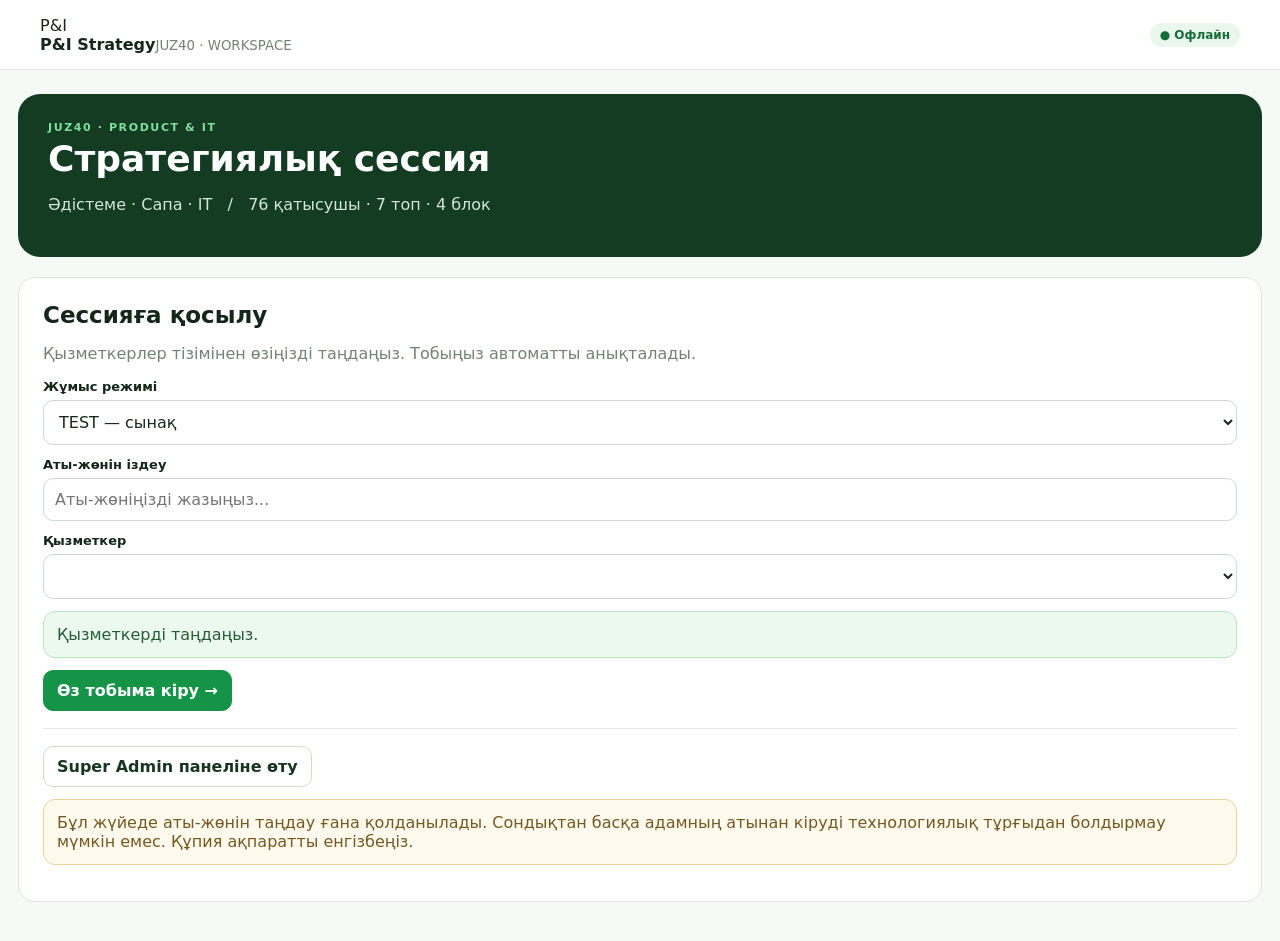
==== commit 5a70f8ff: "Add files via upload" ====
--- a/static/index.html
+++ b/static/index.html
@@ -69,11 +69,11 @@
 .award-place{width:min(29%,220px);opacity:0;transform:translateY(90px);transition:opacity .65s,transform .75s cubic-bezier(.2,.9,.2,1)}.award-place.revealed{opacity:1;transform:translateY(0)}.award-name{font-size:clamp(12px,1.6vw,19px);font-weight:850;min-height:49px;overflow-wrap:anywhere}.award-votes{font-size:12px;color:#d5ecdb;margin:3px 0 9px}.award-step{border-radius:10px 10px 0 0;display:flex;align-items:center;justify-content:center;font-size:clamp(32px,5vw,65px);font-weight:900;text-shadow:0 2px 12px #0002}.award-step.third{height:90px;background:linear-gradient(#c8926b,#87563b)}.award-step.second{height:130px;background:linear-gradient(#bacbcc,#6b8987)}.award-step.first{height:178px;background:linear-gradient(#f8db82,#bc8e30)}
 .firework{position:absolute;inset:0;pointer-events:none;overflow:hidden;z-index:4}.spark{position:absolute;width:6px;height:6px;border-radius:50%;background:var(--spark-color);left:var(--x);top:var(--y);animation:burst 1.5s ease-out forwards;box-shadow:0 0 8px var(--spark-color)}@keyframes burst{0%{transform:translate(0,0) scale(.5);opacity:1}75%{opacity:1}100%{transform:translate(var(--dx),var(--dy)) scale(.15);opacity:0}}@media(max-width:760px){.award-layout{grid-template-columns:1fr}.answer-question{padding:11px}.award-stage{min-height:370px;padding:20px 9px}.award-podium{height:260px;gap:7px}.award-name{font-size:12px}.award-step.third{height:82px}.award-step.second{height:118px}.award-step.first{height:158px}}
 @media(prefers-reduced-motion:reduce){.award-place,.spark{animation:none;transition:none}}
-</style></head><body>
-<header><div class="logo">JUZ<span>40</span> <small>STRATEGY</small></div><div class="row"><span id="status" class="pill">Қосылуда...</span><button id="logout" class="hidden">Шығу</button></div></header>
-<main><div class="hero"><div class="eyebrow">PRODUCT & IT · STRATEGY SESSION</div><p>Әдістеме · Сапа · IT | 76 қатысушы · 7 топ · 4 стратегиялық блок</p></div>
+</style><link rel="stylesheet" href="/design.css?v=20261009-1"></head><body>
+<header class="app-header"><div class="brand" aria-label="P&I Strategy"><div class="brand-icon">P&I</div><div class="brand-name"><strong>P&I <span>Strategy</span></strong><small>JUZ40 · WORKSPACE</small></div></div><div class="row"><span id="status" class="pill" role="status" aria-live="polite">Қосылуда...</span><button id="logout" class="hidden">Шығу</button></div></header>
+<main><div class="hero"><div class="eyebrow">JUZ40 · PRODUCT & IT</div><h1>Стратегиялық сессия</h1><p>Әдістеме · Сапа · IT <span aria-hidden="true">&nbsp; / &nbsp;</span> 76 қатысушы · 7 топ · 4 блок</p></div>
 <div id="login" class="card hidden"><h2>Сессияға қосылу</h2><p class="muted">Қызметкерлер тізімінен өзіңізді таңдаңыз. Тобыңыз автоматты анықталады.</p><label>Жұмыс режимі</label><select id="mode"><option value="test">TEST — сынақ</option><option value="live">LIVE — нақты сессия</option></select><label>Аты-жөнін іздеу</label><input id="search" placeholder="Аты-жөніңізді жазыңыз..."><label>Қызметкер</label><select id="person"></select><div id="assigned" class="notice">Қызметкерді таңдаңыз.</div><button class="primary" id="join">Өз тобыма кіру →</button><div class="line"></div><button id="enterAdmin">Super Admin панеліне өту</button><div id="adminLogin" class="hidden" style="margin-top:14px"><label>Дүйсенғалиұлы Ақылжан · жеке құпиясөз</label><input id="adminPassword" type="password" autocomplete="current-password" placeholder="Құпиясөзді енгізіңіз"><div class="actions"><button class="primary" id="confirmAdmin">Кіру</button><button id="cancelAdmin">Болдырмау</button></div></div><div class="warn">Бұл жүйеде аты-жөнін таңдау ғана қолданылады. Сондықтан басқа адамның атынан кіруді технологиялық тұрғыдан болдырмау мүмкін емес. Құпия ақпаратты енгізбеңіз.</div></div>
-<div id="area" class="grid hidden"><aside><div class="card"><div class="pill" id="teamTag"></div><h3 id="who"></h3><p class="muted" id="roleLabel"></p><div id="navigation" class="navlist stack"></div></div></aside><section id="content"></section></div></main><div id="toast"></div>
+<div id="area" class="grid hidden"><aside><div class="card"><div class="pill" id="teamTag"></div><h3 id="who"></h3><p class="muted" id="roleLabel"></p><div class="side-label"><span>НАВИГАЦИЯ</span><span class="mobile-swipe-hint">Жылжытыңыз →</span></div><div id="navigation" class="navlist stack"></div></div></aside><section id="content" aria-live="off"></section></div></main><div id="toast" role="status" aria-live="polite"></div>
 <script>
 const $=id=>document.getElementById(id);let pendingSaves=0;let requestInFlight=false,refreshQueued=false,lastRevision=-1;let fieldJobs=new Map(),finishing=false,refreshTimer=null;let PRESENT_GROUP='all',PRESENT_BLOCK='0';let S=null,ROSTER=[],ME=0,ADMIN=false,MODE='test',VIEW='home',timer=null,ws=null,saveTimers={},localDrafts={};const blocks=['Қазіргі жағдайға анализ','Vision 2027–2029–2031','Қосу / Өзгерту / Алып тастау','ҰБТ өзгерістері және тәуекелдер'];const esc=x=>String(x??'').replace(/[&<>"']/g,c=>({'&':'&amp;','<':'&lt;','>':'&gt;','"':'&quot;',"'":'&#39;'}[c]));
 function toast(m){$('toast').textContent=m;$('toast').style.display='block';setTimeout(()=>$('toast').style.display='none',3000)}
@@ -85,15 +85,47 @@
 function scheduleRefresh(){if(refreshTimer)return;refreshTimer=setTimeout(()=>{refreshTimer=null;fetchState()},250)}function heartbeat(){if(!ME)return;fetch('/api/heartbeat',{method:'POST',headers:{'Content-Type':'application/json'},body:JSON.stringify({mode:MODE,actor:ME,view:VIEW}),credentials:'same-origin'}).catch(()=>{})}function live(){if(ws)ws.close();let protocol=location.protocol==='https:'?'wss:':'ws:';try{ws=new WebSocket(protocol+'//'+location.host+'/api/live/'+MODE);ws.onmessage=()=>scheduleRefresh();ws.onopen=()=>scheduleRefresh();ws.onclose=()=>{}}catch(e){}}
 function enter(person,admin=false){ME=admin?-1:Number(person);ADMIN=admin;VIEW=admin?'dashboard':'home';saveIdentity();$('login').classList.add('hidden');$('area').classList.remove('hidden');$('logout').classList.remove('hidden');render();live();heartbeat();if(!admin)act('join')}
 function saveIdentity(){try{let v=JSON.stringify({actor:ME,admin:ADMIN,mode:MODE,view:VIEW});localStorage.setItem('juz40-session',v);sessionStorage.setItem('juz40-session',v)}catch(e){}}function navItems(){return ADMIN?[['dashboard','Дашборд'],['teams','Топтар'],['session','Кезеңдер'],['answers','Жауаптар'],['present','Көрсету режимі'],['awardadmin','Марапаттау · дауыс'],['awardpresent','Марапаттау · экран'],['individual','Жеке мәселелер'],['ai','AI аналитика'],['exports','Экспорт'],['history','Өзгерістер тарихы']]:[['home','Басты бет'],...blocks.map((b,i)=>['block'+i,(i+1)+'. '+b]),['awards','Белсендіге дауыс беру'],['result','Қорытынды / PDF']]}
-function render(){if(!S||!ME)return;let p=ADMIN?{name:'Дүйсенғалиұлы Ақылжан',group:'Әкімшілік',captain:false}:me();if(!p)return; $('teamTag').textContent=ADMIN?'ADMIN':p.group;$('who').textContent=p.name;$('roleLabel').textContent=ADMIN?'Толық басқару':p.captain?'Капитан':'Қатысушы';$('navigation').innerHTML=navItems().map(([id,title])=>{let bi=id.startsWith('block')?Number(id.slice(5)):-1;let done=bi>=0&&(!!S.finished?.[p.group+'|'+bi]||!!S.closed?.[bi]&&!!S.opened?.[bi]);let current=bi>=0&&!done&&S.opened?.[bi]&&!S.closed?.[bi]&&!S.session_closed;let status=bi<0?'':done?'<svg viewBox="0 0 24 24" fill="none" stroke="currentColor" stroke-width="2.2"><circle cx="12" cy="12" r="9"/><path d="m8 12 3 3 5-6"/></svg>':current?'<svg viewBox="0 0 24 24" fill="none" stroke="currentColor" stroke-width="2.2"><circle cx="12" cy="12" r="9"/><circle cx="12" cy="12" r="3" fill="currentColor" stroke="none"/></svg>':'<svg viewBox="0 0 24 24" fill="none" stroke="currentColor" stroke-width="2" stroke-linecap="round"><rect x="5" y="10" width="14" height="11" rx="3"/><path d="M8 10V7a4 4 0 0 1 8 0v3"/></svg>';let type=bi<0?'':done?'state-done':current?'state-current':'state-waiting';let label=done?'Аяқталды':current?'Қазір өтіп жатыр':'Әлі ашылмаған';return `<button class="nav ${VIEW===id?'active':''} ${type}" data-nav="${id}">${bi>=0?`<span class="nav-status" aria-hidden="true">${status}</span><span class="nav-label"><b>${esc(title)}</b><small>${label}</small></span>`:`<span>${esc(title)}</span>`}</button>`}).join('');document.querySelectorAll('[data-nav]').forEach(el=>el.onclick=()=>{VIEW=el.dataset.nav;saveIdentity();heartbeat();render();requestAnimationFrame(()=>{document.getElementById('content')?.scrollIntoView({behavior:'instant',block:'start'})})});$('content').innerHTML=ADMIN?adminPage():userPage();bind()}
+function navIcon(id){let paths={home:'<path d="m3 10 9-7 9 7v10a1 1 0 0 1-1 1h-5v-7H9v7H4a1 1 0 0 1-1-1z"/>',result:'<path d="M5 3h14v18H5zM9 8h6M9 12h6M9 16h4"/>',dashboard:'<rect x="3" y="3" width="7" height="8" rx="1"/><rect x="14" y="3" width="7" height="5" rx="1"/><rect x="14" y="12" width="7" height="9" rx="1"/><rect x="3" y="15" width="7" height="6" rx="1"/>',teams:'<circle cx="9" cy="8" r="3"/><path d="M3 20v-2a6 6 0 0 1 12 0v2M17 5a3 3 0 0 1 0 6M17 15a5 5 0 0 1 4 5"/>',session:'<circle cx="12" cy="12" r="9"/><path d="M12 7v5l3 2"/>',answers:'<path d="M6 4h12v16H6zM9 9h6M9 13h6M9 17h4"/>',present:'<rect x="3" y="4" width="18" height="13" rx="2"/><path d="M12 17v4M7 21h10"/>',individual:'<path d="M4 4h16v16H4zM8 8h8M8 12h8M8 16h5"/>',ai:'<path d="m12 2 2.5 7.5L22 12l-7.5 2.5L12 22l-2.5-7.5L2 12l7.5-2.5z"/>',exports:'<path d="M12 3v12m-5-5 5 5 5-5M4 17v4h16v-4"/>',history:'<path d="M3 12a9 9 0 1 0 3-6M3 3v6h6M12 7v6l4 2"/>',awardadmin:'<path d="M4 5h16v14H4zM8 9h8M8 13h5"/>',awardpresent:'<path d="M3 19h18M6 19v-5h4v5M10 19V6h4v13M14 19v-9h4v9"/>'};return `<svg viewBox="0 0 24 24" fill="none" stroke="currentColor" stroke-width="1.7" stroke-linecap="round" stroke-linejoin="round" aria-hidden="true">${paths[id]||'<circle cx="12" cy="12" r="8"/>'}</svg>`}
+function render(){
+  if(!S||!ME)return;
+  let p=ADMIN?{name:'Дүйсенғалиұлы Ақылжан',group:'Әкімшілік',captain:false}:me();if(!p)return;
+  $('teamTag').textContent=ADMIN?'SUPER ADMIN':p.group;
+  $('who').textContent=p.name;
+  $('roleLabel').textContent=ADMIN?'Басқару панелі':p.captain?'Топ капитаны':'Қатысушы';
+  let items=navItems();
+  $('navigation').innerHTML=items.map(([id,title])=>{
+    let bi=id.startsWith('block')?Number(id.slice(5)):-1;
+    let done=bi>=0&&(!!S.finished?.[p.group+'|'+bi]||!!S.closed?.[bi]&&!!S.opened?.[bi]);
+    let current=bi>=0&&!done&&S.opened?.[bi]&&!S.closed?.[bi]&&!S.session_closed;
+    let status=bi<0?'':done?'<svg viewBox="0 0 24 24" fill="none" stroke="currentColor" stroke-width="2" stroke-linecap="round" stroke-linejoin="round"><circle cx="12" cy="12" r="9"/><path d="m8 12 3 3 5-6"/></svg>':current?'<svg viewBox="0 0 24 24" fill="none" stroke="currentColor" stroke-width="2"><circle cx="12" cy="12" r="9"/><circle cx="12" cy="12" r="3" fill="currentColor" stroke="none"/></svg>':'<svg viewBox="0 0 24 24" fill="none" stroke="currentColor" stroke-width="1.8" stroke-linecap="round"><rect x="5" y="10" width="14" height="11" rx="2"/><path d="M8 10V7a4 4 0 0 1 8 0v3"/></svg>';
+    let type=bi<0?'':done?'state-done':current?'state-current':'state-waiting';
+    let label=done?'Аяқталған':current?'Қазір өтіп жатыр':'Әлі ашылмаған';
+    return `<button type="button" aria-current="${VIEW===id?'page':'false'}" class="nav ${VIEW===id?'active':''} ${type}" data-nav="${id}" ${bi>=0?`aria-label="${esc(title)} — ${label}"`:''}>${bi>=0?`<span class="nav-status" aria-hidden="true">${status}</span><span class="nav-label"><b>${esc(title)}</b><small>${label}</small></span>`:`<span class="general-icon">${navIcon(id)}</span><span class="general-label">${esc(title)}</span>`}</button>`
+  }).join('');
+  document.querySelectorAll('[data-nav]').forEach(el=>el.onclick=()=>{VIEW=el.dataset.nav;saveIdentity();heartbeat();render();requestAnimationFrame(()=>{document.getElementById('content')?.scrollIntoView({behavior:'instant',block:'start'})})});
+  let heading=items.find(([id])=>id===VIEW)?.[1]||'Жұмыс кеңістігі';
+  let subtitle=ADMIN?'SUPER ADMIN · P&I STRATEGY':'МЕНІҢ ТОБЫМ · P&I STRATEGY';
+  let chip=ADMIN?(MODE==='test'?'TEST режимі':'LIVE режимі'):(p.captain?'Капитан':'Қатысушы');
+  $('content').innerHTML=`<div class="page-heading"><div><span class="section-eyebrow">${subtitle}</span><h1>${esc(heading)}</h1></div><span class="section-chip">${chip}</span></div>`+(ADMIN?adminPage():userPage());
+  bind();
+  if(window.innerWidth<=760){let list=$('navigation'),active=list?.querySelector('.nav.active');if(active&&list){list.scrollLeft=Math.max(0,active.offsetLeft-list.offsetLeft-(list.clientWidth-active.clientWidth)/2)}}
+}
 function card(title,content){return `<div class="card"><h2>${title}</h2>${content}</div>`}function question(text){return `<div class="notice">${text}</div>`}function issuesFor(g){return S.issues.filter(x=>x.group===g)}function scores(g){return issuesFor(g).map(x=>({...x,count:Object.values(S.votes).filter(v=>v.includes(x.id)).length})).sort((a,b)=>b.count-a.count||a.id-b.id)}function personName(id){return S.staff.find(x=>x.id===id)?.name||''}
-function userPage(){let p=me(),g=group();if(VIEW==='home'){return card('Менің тобым',`<span class="pill">${esc(g)}</span>${p.captain?'<div class="actions"><button id="resendDrafts">Қараламаларды серверге қайта жіберу</button></div>':''}<p>${groupStaff().length} адам · ${p.captain?'Сіз — капитансыз':'Сіз — қатысушысыз'}</p><div class="columns">${blocks.map((x,i)=>`<div class="mini"><b>${i+1}. ${x}</b><p class="muted">${S.finished[g+'|'+i]?'Аяқталды':S.opened[i]&&!S.closed[i]?'Ашық':'Жабық'}</p></div>`).join('')}</div><h3>Топ құрамы</h3>${groupStaff().map(x=>`<div class="issue">${esc(x.name)} ${x.captain?'<span class="pill">Капитан</span>':''}</div>`).join('')}`)}if(VIEW==='result')return card('Менің тобымның қорытындысы',`<p class="muted">Тек өз тобыңыздың жауаптары.</p>${blocks.map((b,i)=>`<h3>${i+1}. ${b}</h3>${Object.entries(S.shared).filter(([k])=>k.startsWith(g+'|'+i+'|')).map(([k,v])=>`<div class="issue"><small>${esc(k.split('|')[2])}</small><p class="pre">${esc(v)}</p></div>`).join('')||'<p class="muted">Жауап жоқ</p>'}`).join('')}<a href="/api/team/${MODE}/${[...new Set(S.staff.map(x=>x.group))].indexOf(g)}/pdf?actor=${ME}" target="_blank"><button class="primary">Өз тобымның PDF файлын жүктеу</button></a>`);
+function userPage(){let p=me(),g=group();if(VIEW==='home'){
+let finishedCount=[0,1,2,3].filter(i=>!!S.finished[g+'|'+i]).length;
+let activeBlock=blocks.findIndex((_,i)=>S.opened[i]&&!S.closed[i]&&!S.finished[g+'|'+i]);
+let welcome=`<div class="home-welcome"><span class="pill">${esc(g)}</span><h3>${p.captain?'Командалық жұмысты басқарыңыз':'Топтық жұмысқа қош келдіңіз'}</h3><p>${groupStaff().length} қатысушы · ${finishedCount}/4 блок аяқталды${activeBlock>=0?' · Қазір '+(activeBlock+1)+'-блок ашық':''}</p></div>`;
+let steps=`<div class="steps-caption">СТРАТЕГИЯЛЫҚ КЕЗЕҢДЕР</div><div class="columns">${blocks.map((x,i)=>{let done=!!S.finished[g+'|'+i],active=S.opened[i]&&!S.closed[i]&&!done;return `<div class="session-step"><strong>${i+1}. ${esc(x)}</strong><small>${done?'✓ Аяқталды':active?'● Белсенді':'○ Әлі ашылмаған'}</small></div>`}).join('')}</div>`;
+let groupList=`<div class="steps-caption">ТОП ҚҰРАМЫ</div><div class="team-roster">${groupStaff().map(x=>`<div class="team-person"><span class="team-avatar" aria-hidden="true">${esc(x.name.trim().slice(0,1))}</span><span>${esc(x.name)}</span>${x.captain?'<span class="pill">Капитан</span>':''}</div>`).join('')}</div>`;
+return card('Менің тобым',welcome+steps+groupList+(p.captain?'<div class="actions"><button id="resendDrafts">Сақталмаған жауаптарды қайта жіберу</button></div>':''));
+}
+if(VIEW==='result')return card('Менің тобымның қорытындысы',`<p class="muted">Тек өз тобыңыздың жауаптары.</p>${blocks.map((b,i)=>`<h3>${i+1}. ${b}</h3>${Object.entries(S.shared).filter(([k])=>k.startsWith(g+'|'+i+'|')).map(([k,v])=>`<div class="issue"><small>${esc(k.split('|')[2])}</small><p class="pre">${esc(v)}</p></div>`).join('')||'<p class="muted">Жауап жоқ</p>'}`).join('')}<a href="/api/team/${MODE}/${[...new Set(S.staff.map(x=>x.group))].indexOf(g)}/pdf?actor=${ME}" target="_blank"><button class="primary">Өз тобымның PDF файлын жүктеу</button></a>`);
 if(VIEW==='awards')return awardParticipantPage();let b=Number(VIEW.replace('block',''));let isClosed=S.closed[b]||S.session_closed;let hasHistorical=Object.keys(S.shared||{}).some(k=>k.startsWith(g+'|'+b+'|'))||(b===0&&issuesFor(g).length>0);let neverOpened=!S.opened[b]&&!isClosed&&!hasHistorical;if(neverOpened)return card(blocks[b],question('Бұл блок әлі ашылмаған. Сақталған жауап жоқ.'));let completed=!!S.finished[g+'|'+b];let content=`<p class="muted">${isClosed?'Блок жабық · бұрын сақталған жауаптар тек оқу режимінде көрсетіледі.':completed?'Бұл блок капитан тарапынан бекітілген. Тек әкімші қайта аша алады.':p.captain?'Топпен талқылап, ортақ жауаптарды енгізіңіз.':'Капитанның ортақ жауабын көре аласыз.'}</p>`;
 if(b===0){let phase=S.phase;content+=`<div class="blockbar">${[['writing','1. Мәселе жазу'],['voting','2. Дауыс'],['final','3. ТОП-3 шешім']].map(([v,l])=>`<span class="pill" style="opacity:${v===phase?1:.42}">${l}</span>`).join('')}</div>`;
 if(phase==='writing'&&!isClosed){let own=issuesFor(g).filter(x=>x.author===ME);content+=`<h3>Менің ойымша, біздің бөлімдегі мәселелер:</h3>${own.map((x,i)=>`<div class="field"><label>${i+1}-мәселе</label><textarea data-issue-edit="${x.id}">${esc(x.text)}</textarea><button data-save-issue="${x.id}">Өзгерісті сақтау</button></div>`).join('')}${own.length<3?'<textarea id="newIssue" placeholder="Бөлімдегі мәселені сипаттаңыз..."></textarea><button class="primary" id="addIssue">+ Мәселені қосу</button>':''}<h3>Топ мүшелерінің ұсыныстары</h3>${issuesFor(g).map(x=>`<div class="issue"><small>${esc(personName(x.author))}</small><p>${esc(x.text)}</p></div>`).join('')}`}
 if(phase==='voting'&&!isClosed){let ownvotes=S.votes[String(ME)]||[];content+=`<h3>Дәл 3 мәселені таңдаңыз</h3><p class="muted">Таңдалды: <span id="voteCount">${ownvotes.length}</span>/3. Кезең аяқталғанға дейін өзгертуге болады.</p>${issuesFor(g).map(x=>`<label class="issue row"><input style="width:auto" type="checkbox" data-vote="${x.id}" ${ownvotes.includes(x.id)?'checked':''}><span>${esc(x.text)}</span></label>`).join('')}<button class="primary" id="saveVotes">3 дауысты сақтау</button>`}
 if(phase==='final'||isClosed||hasHistorical){let order=scores(g);let chosen=order.slice(0,3);let tie=order.length>3&&order[2]?.count===order[3]?.count;content+=`<h3>Дауыс беру рейтингі</h3>${order.map((x,i)=>`<div class="issue"><b>${i+1}. ${esc(x.text)}</b><p class="muted">${x.count} дауыс</p></div>`).join('')}${tie?'<div class="warn">Үшінші орын бойынша тең дауыс бар. Капитан топпен ақылдасып таңдауы керек.</div>':''}`;if(tie&&canWrite(0))content+=`<label>Үшінші мәселенің ID нөмірін енгізіңіз</label><input id="tieChoice" value="${esc(S.shared[g+'|0|choice_2']||'')}"><button data-save-tie>Таңдауды сақтау</button>`;for(let i=0;i<3;i++)content+=sharedField(0,'solution_'+i,'№'+(i+1)+' мәселенің шешімі'+(chosen[i]?' — '+chosen[i].text:''));}
-}else if(b===1){content+=question('БӨЛІМДІ және КОМПАНИЯНЫ 1, 3, 5 жылдан кейін қалай көреміз?');for(let prefix of ['department','company']){content+=`<h3>${prefix==='department'?'Бөлімнің болашағы':'JUZ40 компаниясының болашағы'}</h3>`;for(let y of [1,3,5])content+=sharedField(1,prefix+'_'+y,y+' жылдан кейін')}if(p.dept==='Әдістеме')content+=sharedField(1,'publisher','JUZ40 Баспасының болашағы (жылдарға бөлмей)')}
+}else if(b===1){content+=question('Бөлім мен компанияның 1, 3 және 5 жылдан кейінгі болашағын бөлек талқылаңыз.');for(let prefix of ['department','company']){content+=`<section class="vision-group"><h4>${prefix==='department'?'01 / БӨЛІМНІҢ БОЛАШАҒЫ':'02 / JUZ40 КОМПАНИЯСЫНЫҢ БОЛАШАҒЫ'}</h4>`;for(let y of [1,3,5])content+=sharedField(1,prefix+'_'+y,y+' жылдан кейін');content+='</section>'}if(p.dept==='Әдістеме'){content+='<section class="vision-group"><h4>03 / JUZ40 БАСПАСЫ</h4>'+sharedField(1,'publisher','JUZ40 Баспасының болашағы (жылдарға бөлмей)')+'</section>'}}
 else if(b===2)content+=question('Қызметкерлердің жұмысын қалай жеңілдетеміз? Нені автоматтандырамыз? Тиімділікті қалай арттырамыз?')+sharedField(2,'answer','Топтың ортақ жауабы');
 else content+=question('ҰБТ өзгерсе не істейміз? Қандай өзгерістер болуы мүмкін? Компанияға қандай қауіптер бар және оларды қалай алдын аламыз?')+sharedField(3,'answer','Топтың ортақ жауабы');
 if(p.captain&&!completed&&!isClosed&&(b!==0||S.phase==='final'))content+=`<div class="actions"><button class="primary" data-finish="${b}">Блокты аяқтау және бекіту</button></div>`;
@@ -107,7 +139,23 @@
 let awardTimers=[];
 function launchFireworks(){let f=$('firework');if(!f)return;f.innerHTML='';for(let i=0;i<140;i++){let dot=document.createElement('span');dot.className='spark';let angle=Math.random()*Math.PI*2,rad=35+Math.random()*200;dot.style.setProperty('--spark-color',['#f3d36c','#81f0a7','#f0a3c7','#c1c0ff','#fff'][i%5]);dot.style.setProperty('--x',(i%2?25:75)+'%');dot.style.setProperty('--y',(18+Math.random()*35)+'%');dot.style.setProperty('--dx',Math.cos(angle)*rad+'px');dot.style.setProperty('--dy',Math.sin(angle)*rad+'px');f.appendChild(dot)}}
 function playAwardReveal(){awardTimers.forEach(clearTimeout);awardTimers=[];document.querySelectorAll('[data-place]').forEach(p=>p.classList.remove('revealed'));let f=$('firework');if(f)f.innerHTML='';for(let [n,delay] of [[3,400],[2,1800],[1,3300]])awardTimers.push(setTimeout(()=>document.querySelector(`[data-place="${n}"]`)?.classList.add('revealed'),delay));awardTimers.push(setTimeout(launchFireworks,3900));awardTimers.push(setTimeout(launchFireworks,5300));}
-function adminPage(){if(VIEW==='awardadmin')return awardAdminPage();if(VIEW==='awardpresent')return awardPresentationPage();if(VIEW==='dashboard'){let done=Object.keys(S.finished).length,online=new Set(S.online_ids||[]),joined=new Set(S.joined||[]);return card('Қатысушылар мониторингі',`<div class="columns"><div class="mini"><div class="value">${joined.size}/${S.staff.length}</div>Кірген</div><div class="mini"><div class="value">${S.staff.filter(x=>online.has(x.id)).length}</div>Қазір онлайн</div><div class="mini"><div class="value">${done}/28</div>Аяқталған блок</div></div><p class="muted">Онлайн: соңғы 75 секундта байланыс растағандар. Қазіргі бет — соңғы хабарланған бет, нақты не оқып отырғанын дәлелдемейді.</p><div class="row"><label style="flex:1">Топ<select id="filterGroup"><option value="all">Барлық топ</option>${GROUPS().map(g=>`<option>${esc(g)}</option>`).join('')}</select></label><label style="flex:1">Статус<select id="filterStatus"><option value="all">Барлығы</option><option value="online">Онлайн</option><option value="offline">Офлайн</option><option value="never">Кірмеген</option></select></label></div><div id="monitorRows">${dashboardRows()}</div><h3>7 топтың прогресі</h3>${GROUPS().map(g=>`<div class="issue"><b>${esc(g)}</b><p class="muted">${S.staff.filter(x=>x.group===g&&joined.has(x.id)).length}/${S.staff.filter(x=>x.group===g).length} кірген · ${S.staff.filter(x=>x.group===g&&online.has(x.id)).length} онлайн · ${[0,1,2,3].filter(b=>S.finished[g+'|'+b]).length}/4 блок</p></div>`).join('')}`)}
+function adminPage(){if(VIEW==='awardadmin')return awardAdminPage();if(VIEW==='awardpresent')return awardPresentationPage();if(VIEW==='dashboard'){
+  let done=Object.keys(S.finished).length,online=new Set(S.online_ids||[]),joined=new Set(S.joined||[]);
+  let writers=new Set(S.issues.map(i=>i.author)).size,voted=Object.keys(S.votes).length;
+  let cards=`<div class="columns dashboard-kpis">
+    <div class="mini"><span class="metric-label">Қосылған қатысушылар</span><div class="value">${joined.size}<span class="metric-denom">/${S.staff.length}</span></div><span class="metric-meta">Сессияға кемінде бір рет кірген</span></div>
+    <div class="mini"><span class="metric-label">Қазір онлайн</span><div class="value">${S.staff.filter(p=>online.has(p.id)).length}</div><span class="metric-meta">Соңғы 75 секундтағы белсенділік</span></div>
+    <div class="mini"><span class="metric-label">Мәселе жазғандар</span><div class="value">${writers}<span class="metric-denom">/${S.staff.length}</span></div><span class="metric-meta">Дауыс бергендер: ${voted} адам</span></div>
+    <div class="mini"><span class="metric-label">Бекітілген блоктар</span><div class="value">${done}<span class="metric-denom">/28</span></div><span class="metric-meta">7 топ × 4 блок</span></div>
+  </div>`;
+  let groups=`<div class="section-row"><h3>Командалардың прогресі</h3><span class="section-subtle">7 топ</span></div><div class="group-progress-grid">${GROUPS().map(g=>{
+    const list=S.staff.filter(p=>p.group===g),present=list.filter(p=>joined.has(p.id)).length,onlineCount=list.filter(p=>online.has(p.id)).length;
+    const finished=[0,1,2,3].filter(i=>S.finished[g+'|'+i]).length;
+    return `<div class="group-progress-card"><div class="row between"><b>${esc(g)}</b><span class="pill">${finished}/4 блок</span></div><div class="group-progress-track"><span style="width:${finished*25}%"></span></div><small>${present}/${list.length} қосылған · ${onlineCount} онлайн</small></div>`
+  }).join('')}</div>`;
+  let details=`<div class="section-row"><h3>Қатысушылардың белсенділігі</h3><span class="section-subtle">${S.staff.length} қызметкер</span></div><p class="muted" style="font-size:12px;margin:0 0 10px">Онлайн — соңғы 75 секундтағы байланыс. «Қазіргі бет» қатысушының соңғы хабарлаған экраны ғана.</p><div class="dashboard-filters"><label>Топ<select id="filterGroup"><option value="all">Барлық топ</option>${GROUPS().map(g=>`<option>${esc(g)}</option>`).join('')}</select></label><label>Қатысу статусы<select id="filterStatus"><option value="all">Барлығы</option><option value="online">Онлайн</option><option value="offline">Офлайн</option><option value="never">Кірмеген</option></select></label></div><div id="monitorRows">${dashboardRows()}</div>`;
+  return card('Қатысушылар мониторингі',cards+groups+details)
+}
 function dashboardRows(){let gf=document.getElementById('filterGroup')?.value||'all',sf=document.getElementById('filterStatus')?.value||'all';let online=new Set(S.online_ids||[]),joined=new Set(S.joined||[]);let people=S.staff.filter(p=>(gf==='all'||p.group===gf)&&(sf==='all'||sf==='online'&&online.has(p.id)||sf==='offline'&&joined.has(p.id)&&!online.has(p.id)||sf==='never'&&!joined.has(p.id)));return `<div class="monitor-list">${people.map(p=>{let status=!joined.has(p.id)?'Кірмеген':online.has(p.id)?'Онлайн':'Офлайн';let v=S.active_views?.[String(p.id)]||'',activity=S.activity?.[String(p.id)];let viewed=v.startsWith('block')?(Number(v.slice(5))+1)+'-блок':v==='home'?'Басты бет':v==='result'?'Қорытынды':v||'—';let detail=!joined.has(p.id)?'Әлі тіркелмеген':online.has(p.id)?'Қазір: '+viewed:activity?'Соңғы әрекет: '+new Date(activity.at).toLocaleString('kk-KZ'):'Бұрын қосылған';return `<div class="monitor-row"><div><b>${esc(p.name)}</b><small>${esc(p.group)} · ${p.captain?'Капитан':'Қатысушы'}</small><small>${esc(detail)}</small><small>${S.issues.some(i=>i.author===p.id)?'Мәселе жазды':'Мәселе жазбады'} · ${S.votes[String(p.id)]?.length===3?'Дауыс берді':'Дауыс бермеді'}</small></div><span class="monitor-tag ${online.has(p.id)?'on':joined.has(p.id)?'off':'never'}">${status}</span></div>`}).join('')||'<p class="muted">Бұл сүзгіге сәйкес қатысушы жоқ</p>'}</div>`}
 
 if(VIEW==='session'){let total=S.staff.length;let answered=new Set(S.issues.map(x=>x.author)).size;let voted=Object.keys(S.votes).length;return card('Сессияны басқару',`<div class="columns"><div class="mini"><b>${answered}/${total}</b><p>Мәселе жазды</p></div><div class="mini"><b>${voted}/${total}</b><p>Дауыс берді</p></div><div class="mini"><b>${S.phase}</b><p>1-блок кезеңі</p></div></div><h3>Төрт блоктың қолжетімділігі</h3>${blocks.map((x,i)=>`<div class="issue"><div class="row between"><b>${i+1}. ${x}</b><span class="pill">${S.closed[i]?'Жабық':S.opened[i]?'Ашық':'Ашылмаған'}</span></div><div class="actions"><button data-block="${i}" data-open="true">Ашу</button><button data-block="${i}" data-open="false">Жабу</button></div></div>`).join('')}<h3>1-блоктың ішкі кезеңі (барлық 7 топ үшін)</h3><div class="actions">${[['writing','Мәселелерді жазу'],['voting','Дауыс беру'],['final','ТОП-3 қорытынды']].map(([id,label])=>`<button class="${S.phase===id?'active':''}" data-stage="${id}">${label}</button>`).join('')}</div><div class="line"></div><button class="primary" id="closeSession">Сессияны толық жабу</button> <button id="resumeSession">Сессияны қайта ашу</button>`)}
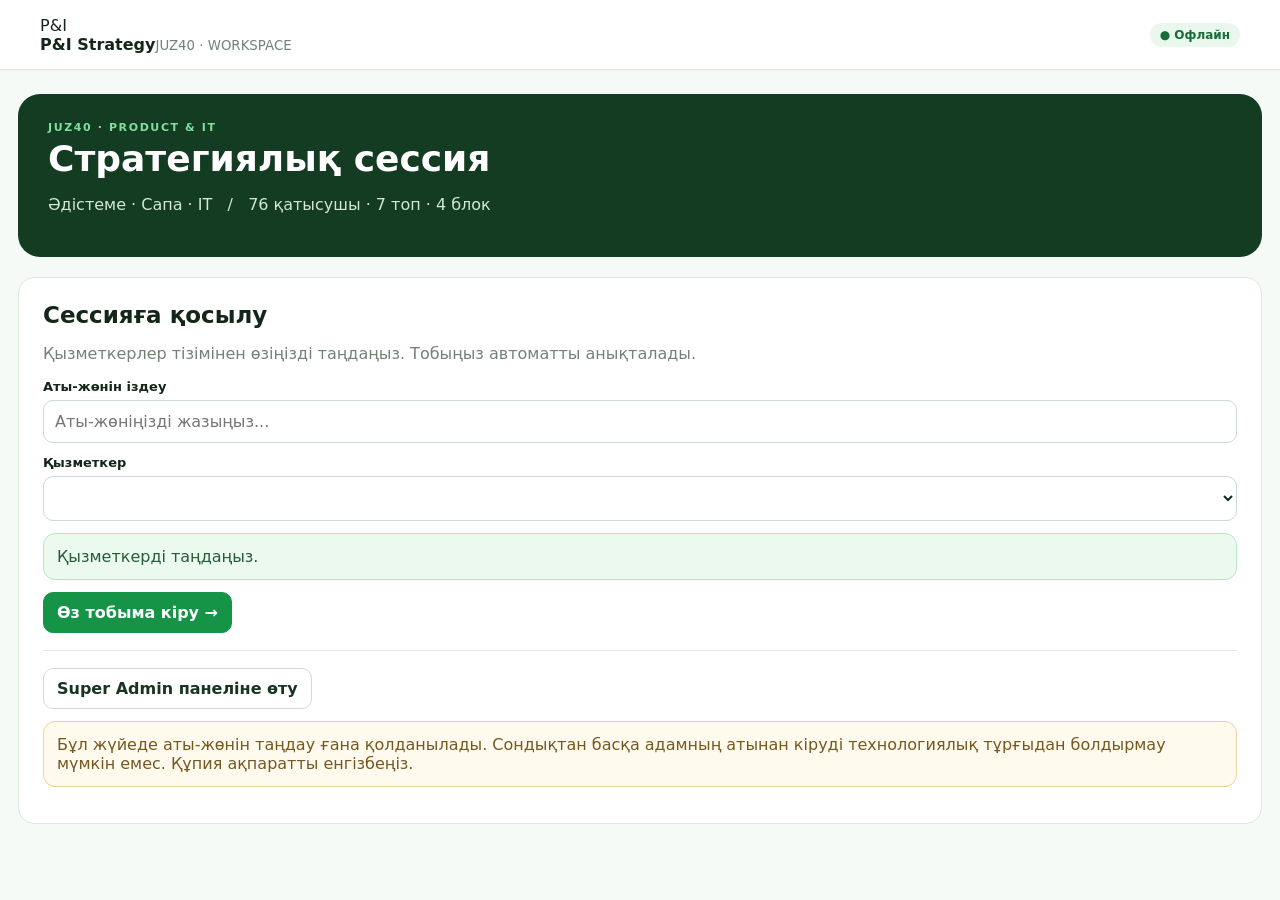
==== commit d53a2a09: "Add files via upload" ====
--- a/static/index.html
+++ b/static/index.html
@@ -69,23 +69,47 @@
 .award-place{width:min(29%,220px);opacity:0;transform:translateY(90px);transition:opacity .65s,transform .75s cubic-bezier(.2,.9,.2,1)}.award-place.revealed{opacity:1;transform:translateY(0)}.award-name{font-size:clamp(12px,1.6vw,19px);font-weight:850;min-height:49px;overflow-wrap:anywhere}.award-votes{font-size:12px;color:#d5ecdb;margin:3px 0 9px}.award-step{border-radius:10px 10px 0 0;display:flex;align-items:center;justify-content:center;font-size:clamp(32px,5vw,65px);font-weight:900;text-shadow:0 2px 12px #0002}.award-step.third{height:90px;background:linear-gradient(#c8926b,#87563b)}.award-step.second{height:130px;background:linear-gradient(#bacbcc,#6b8987)}.award-step.first{height:178px;background:linear-gradient(#f8db82,#bc8e30)}
 .firework{position:absolute;inset:0;pointer-events:none;overflow:hidden;z-index:4}.spark{position:absolute;width:6px;height:6px;border-radius:50%;background:var(--spark-color);left:var(--x);top:var(--y);animation:burst 1.5s ease-out forwards;box-shadow:0 0 8px var(--spark-color)}@keyframes burst{0%{transform:translate(0,0) scale(.5);opacity:1}75%{opacity:1}100%{transform:translate(var(--dx),var(--dy)) scale(.15);opacity:0}}@media(max-width:760px){.award-layout{grid-template-columns:1fr}.answer-question{padding:11px}.award-stage{min-height:370px;padding:20px 9px}.award-podium{height:260px;gap:7px}.award-name{font-size:12px}.award-step.third{height:82px}.award-step.second{height:118px}.award-step.first{height:158px}}
 @media(prefers-reduced-motion:reduce){.award-place,.spark{animation:none;transition:none}}
-</style><link rel="stylesheet" href="/design.css?v=20261009-1"></head><body>
+</style><link rel="stylesheet" href="/design.css?v=20261009-stage2"><style>
+.guided-control{background:linear-gradient(135deg,#f3faf5,#fff);border:1px solid #bcdac5;border-radius:18px;padding:18px;margin-bottom:20px}
+.guided-top{display:flex;align-items:center;justify-content:space-between;gap:12px;margin-bottom:13px}.guided-top strong{font-variant-numeric:tabular-nums;color:#1d6540;font-size:14px}
+.guided-prev-next{margin-top:12px}.guided-action-row{display:grid;grid-template-columns:1fr 1fr;gap:9px;margin-top:14px}.guided-action-row button{font-size:13px;min-height:49px;white-space:normal;line-height:1.3}
+@media(max-width:620px){.guided-action-row{grid-template-columns:1fr}.guided-control{padding:13px}.guided-action-row button{min-height:44px}}
+.admin-mode-switch{display:flex;flex-wrap:wrap;gap:8px;align-items:center;padding:11px 14px;margin:0 0 18px;background:#f3f8f4;border:1px solid #d9e7dd;border-radius:13px}.admin-mode-switch>span{font-size:12px;font-weight:800;letter-spacing:.03em;color:#536959;margin-right:8px}.admin-mode-switch button{font-size:12px;padding:9px 13px;border:1px solid #cdded2;background:white;color:#254735;border-radius:9px}.admin-mode-switch button.selected{background:#17482d;border-color:#17482d;color:#fff}.admin-mode-switch button:disabled{cursor:wait;opacity:.55}@media(max-width:540px){.admin-mode-switch>span{flex-basis:100%}.admin-mode-switch button{flex:1;min-width:112px}}
+</style></head><body>
 <header class="app-header"><div class="brand" aria-label="P&I Strategy"><div class="brand-icon">P&I</div><div class="brand-name"><strong>P&I <span>Strategy</span></strong><small>JUZ40 · WORKSPACE</small></div></div><div class="row"><span id="status" class="pill" role="status" aria-live="polite">Қосылуда...</span><button id="logout" class="hidden">Шығу</button></div></header>
+<div id="sharedTimerBar" class="shared-timer-bar hidden" role="timer" aria-label="Ортақ таймер">
+  <div class="shared-timer-inner"><span class="shared-timer-dot" aria-hidden="true"></span><span id="sharedStageBlock" class="shared-stage-block">Блок 1</span><span id="sharedStageStatus" class="shared-stage-status">Басталмаған</span><strong id="sharedStageClock" class="shared-stage-clock">15:00</strong></div>
+</div>
 <main><div class="hero"><div class="eyebrow">JUZ40 · PRODUCT & IT</div><h1>Стратегиялық сессия</h1><p>Әдістеме · Сапа · IT <span aria-hidden="true">&nbsp; / &nbsp;</span> 76 қатысушы · 7 топ · 4 блок</p></div>
-<div id="login" class="card hidden"><h2>Сессияға қосылу</h2><p class="muted">Қызметкерлер тізімінен өзіңізді таңдаңыз. Тобыңыз автоматты анықталады.</p><label>Жұмыс режимі</label><select id="mode"><option value="test">TEST — сынақ</option><option value="live">LIVE — нақты сессия</option></select><label>Аты-жөнін іздеу</label><input id="search" placeholder="Аты-жөніңізді жазыңыз..."><label>Қызметкер</label><select id="person"></select><div id="assigned" class="notice">Қызметкерді таңдаңыз.</div><button class="primary" id="join">Өз тобыма кіру →</button><div class="line"></div><button id="enterAdmin">Super Admin панеліне өту</button><div id="adminLogin" class="hidden" style="margin-top:14px"><label>Дүйсенғалиұлы Ақылжан · жеке құпиясөз</label><input id="adminPassword" type="password" autocomplete="current-password" placeholder="Құпиясөзді енгізіңіз"><div class="actions"><button class="primary" id="confirmAdmin">Кіру</button><button id="cancelAdmin">Болдырмау</button></div></div><div class="warn">Бұл жүйеде аты-жөнін таңдау ғана қолданылады. Сондықтан басқа адамның атынан кіруді технологиялық тұрғыдан болдырмау мүмкін емес. Құпия ақпаратты енгізбеңіз.</div></div>
+<div id="login" class="card hidden"><h2>Сессияға қосылу</h2><p class="muted">Қызметкерлер тізімінен өзіңізді таңдаңыз. Тобыңыз автоматты анықталады.</p><input type="hidden" id="mode" value="live"><label>Аты-жөнін іздеу</label><input id="search" placeholder="Аты-жөніңізді жазыңыз..."><label>Қызметкер</label><select id="person"></select><div id="assigned" class="notice">Қызметкерді таңдаңыз.</div><button class="primary" id="join">Өз тобыма кіру →</button><div class="line"></div><button id="enterAdmin">Super Admin панеліне өту</button><div id="adminLogin" class="hidden" style="margin-top:14px"><label>Дүйсенғалиұлы Ақылжан · жеке құпиясөз</label><input id="adminPassword" type="password" autocomplete="current-password" placeholder="Құпиясөзді енгізіңіз"><div class="actions"><button class="primary" id="confirmAdmin">Кіру</button><button id="cancelAdmin">Болдырмау</button></div></div><div class="warn">Бұл жүйеде аты-жөнін таңдау ғана қолданылады. Сондықтан басқа адамның атынан кіруді технологиялық тұрғыдан болдырмау мүмкін емес. Құпия ақпаратты енгізбеңіз.</div></div>
 <div id="area" class="grid hidden"><aside><div class="card"><div class="pill" id="teamTag"></div><h3 id="who"></h3><p class="muted" id="roleLabel"></p><div class="side-label"><span>НАВИГАЦИЯ</span><span class="mobile-swipe-hint">Жылжытыңыз →</span></div><div id="navigation" class="navlist stack"></div></div></aside><section id="content" aria-live="off"></section></div></main><div id="toast" role="status" aria-live="polite"></div>
 <script>
-const $=id=>document.getElementById(id);let pendingSaves=0;let requestInFlight=false,refreshQueued=false,lastRevision=-1;let fieldJobs=new Map(),finishing=false,refreshTimer=null;let PRESENT_GROUP='all',PRESENT_BLOCK='0';let S=null,ROSTER=[],ME=0,ADMIN=false,MODE='test',VIEW='home',timer=null,ws=null,saveTimers={},localDrafts={};const blocks=['Қазіргі жағдайға анализ','Vision 2027–2029–2031','Қосу / Өзгерту / Алып тастау','ҰБТ өзгерістері және тәуекелдер'];const esc=x=>String(x??'').replace(/[&<>"']/g,c=>({'&':'&amp;','<':'&lt;','>':'&gt;','"':'&quot;',"'":'&#39;'}[c]));
+const $=id=>document.getElementById(id);let pendingSaves=0;let requestInFlight=false,refreshQueued=false,lastRevision=-1;let fieldJobs=new Map(),finishing=false,refreshTimer=null;let PRESENT_GROUP='all',PRESENT_BLOCK='0';let S=null,ROSTER=[],ME=0,ADMIN=false,MODE='live',VIEW='home',timer=null,ws=null,saveTimers={},localDrafts={};const blocks=['Қазіргі жағдайға анализ','Vision 2027–2029–2031','Қосу / Өзгерту / Алып тастау','ҰБТ өзгерістері және тәуекелдер'];const esc=x=>String(x??'').replace(/[&<>"']/g,c=>({'&':'&amp;','<':'&lt;','>':'&gt;','"':'&quot;',"'":'&#39;'}[c]));
 function toast(m){$('toast').textContent=m;$('toast').style.display='block';setTimeout(()=>$('toast').style.display='none',3000)}
-async function fetchState(force=false){if(requestInFlight){refreshQueued=true;return}requestInFlight=true;try{let url=ME?'/api/state/'+MODE+'?actor='+ME+'&admin='+ADMIN:'/api/roster/'+MODE;let r=await fetch(url,{credentials:'same-origin'});if(!r.ok){if(r.status===401&&ADMIN){logoutLocal();toast('Әкімші сессиясы аяқталды. Қайта кіріңіз.')}throw Error('API '+r.status)}let v=await r.json();let changed=force||!S||v.revision!==lastRevision||!ME||(ADMIN&&VIEW==='dashboard'&&JSON.stringify(v.online_ids)!==JSON.stringify(S?.online_ids));if(ME){S=v;lastRevision=v.revision}else{ROSTER=v.staff;S={staff:ROSTER}}$('status').textContent='● Онлайн · '+MODE.toUpperCase();if(ME){if(changed&&!document.activeElement?.matches?.('textarea,input,select'))render()}else roster()}catch(e){$('status').textContent='● Офлайн'}finally{requestInFlight=false;if(refreshQueued){refreshQueued=false;fetchState()}}}
+async function fetchState(force=false){if(requestInFlight){refreshQueued=true;return}requestInFlight=true;try{let url=ME?'/api/state/'+MODE+'?actor='+ME+'&admin='+ADMIN:'/api/roster/'+MODE;let r=await fetch(url,{credentials:'same-origin'});if(!r.ok){if(r.status===401&&ADMIN){logoutLocal();toast('Әкімші сессиясы аяқталды. Қайта кіріңіз.')}throw Error('API '+r.status)}let v=await r.json();let changed=force||!S||v.revision!==lastRevision||!ME||(ADMIN&&VIEW==='dashboard'&&JSON.stringify(v.online_ids)!==JSON.stringify(S?.online_ids));if(ME){S=v;lastRevision=v.revision;STAGE_CLOCK_OFFSET=(v.server_now_ms||Date.now())-Date.now();updateSharedStageClock()}else{ROSTER=v.staff;S={staff:ROSTER}}$('status').textContent='● Онлайн · '+MODE.toUpperCase();if(ME){if(changed&&!document.activeElement?.matches?.('textarea,input,select'))render()}else roster()}catch(e){$('status').textContent='● Офлайн'}finally{requestInFlight=false;if(refreshQueued){refreshQueued=false;fetchState()}}}
 function roster(){if(!S)return;let q=$('search').value.toLowerCase();let list=S.staff.filter(x=>x.name.toLowerCase().includes(q));let old=$('person').value;$('person').innerHTML='<option value="">Таңдаңыз</option>'+list.map(x=>`<option value="${x.id}">${esc(x.name)} — ${esc(x.dept)}</option>`).join('');if(list.some(x=>String(x.id)===old))$('person').value=old;showAssigned()}
 function showAssigned(){let p=S?.staff.find(x=>x.id==$('person').value);$('assigned').textContent=p?`${p.group} · ${p.captain?'Капитан':'Қатысушы'}`:'Қызметкерді таңдаңыз.'}
 async function act(action,data={}){let btn=document.activeElement?.closest?.('button');let oldText=btn?.textContent;if(btn){btn.disabled=true;btn.textContent='Орындалуда…'}try{let r=await fetch('/api/action',{method:'POST',headers:{'Content-Type':'application/json'},body:JSON.stringify({mode:MODE,actor:ME,action,data})});let j=await r.json();if(!r.ok)throw Error(j.detail||'Сақталмады');if(!action.startsWith('shared:')&&!action.startsWith('draft:'))toast(action==='vote'?'✓ 3 дауыс серверге сақталды':action==='issue_add'?'✓ Мәселе қосылды':action.startsWith('admin_')?'✓ Кезең жаңартылды':action.startsWith('finish:')?'✓ Блок бекітілді':'✓ Сәтті сақталды');if(action.startsWith('finish:')){let b=Number(action.split(':')[1]);S.finished[group()+'|'+b]=true;S.revision=j.revision;lastRevision=j.revision;render()}else if(!action.startsWith('shared:')&&!action.startsWith('draft:'))scheduleRefresh();return true}catch(e){toast('⚠ '+e.message);return false}finally{if(btn&&btn.isConnected){btn.disabled=false;btn.textContent=oldText}}}
 function me(){return S?.staff.find(x=>x.id===ME)}function group(){return me()?.group}function groupStaff(){return S.staff.filter(x=>x.group===group())}function canWrite(b){return me()?.captain&&S.opened[b]&&!S.closed[b]&&!S.session_closed&&!S.finished[group()+'|'+b]}
 function scheduleRefresh(){if(refreshTimer)return;refreshTimer=setTimeout(()=>{refreshTimer=null;fetchState()},250)}function heartbeat(){if(!ME)return;fetch('/api/heartbeat',{method:'POST',headers:{'Content-Type':'application/json'},body:JSON.stringify({mode:MODE,actor:ME,view:VIEW}),credentials:'same-origin'}).catch(()=>{})}function live(){if(ws)ws.close();let protocol=location.protocol==='https:'?'wss:':'ws:';try{ws=new WebSocket(protocol+'//'+location.host+'/api/live/'+MODE);ws.onmessage=()=>scheduleRefresh();ws.onopen=()=>scheduleRefresh();ws.onclose=()=>{}}catch(e){}}
-function enter(person,admin=false){ME=admin?-1:Number(person);ADMIN=admin;VIEW=admin?'dashboard':'home';saveIdentity();$('login').classList.add('hidden');$('area').classList.remove('hidden');$('logout').classList.remove('hidden');render();live();heartbeat();if(!admin)act('join')}
-function saveIdentity(){try{let v=JSON.stringify({actor:ME,admin:ADMIN,mode:MODE,view:VIEW});localStorage.setItem('juz40-session',v);sessionStorage.setItem('juz40-session',v)}catch(e){}}function navItems(){return ADMIN?[['dashboard','Дашборд'],['teams','Топтар'],['session','Кезеңдер'],['answers','Жауаптар'],['present','Көрсету режимі'],['awardadmin','Марапаттау · дауыс'],['awardpresent','Марапаттау · экран'],['individual','Жеке мәселелер'],['ai','AI аналитика'],['exports','Экспорт'],['history','Өзгерістер тарихы']]:[['home','Басты бет'],...blocks.map((b,i)=>['block'+i,(i+1)+'. '+b]),['awards','Белсендіге дауыс беру'],['result','Қорытынды / PDF']]}
-function navIcon(id){let paths={home:'<path d="m3 10 9-7 9 7v10a1 1 0 0 1-1 1h-5v-7H9v7H4a1 1 0 0 1-1-1z"/>',result:'<path d="M5 3h14v18H5zM9 8h6M9 12h6M9 16h4"/>',dashboard:'<rect x="3" y="3" width="7" height="8" rx="1"/><rect x="14" y="3" width="7" height="5" rx="1"/><rect x="14" y="12" width="7" height="9" rx="1"/><rect x="3" y="15" width="7" height="6" rx="1"/>',teams:'<circle cx="9" cy="8" r="3"/><path d="M3 20v-2a6 6 0 0 1 12 0v2M17 5a3 3 0 0 1 0 6M17 15a5 5 0 0 1 4 5"/>',session:'<circle cx="12" cy="12" r="9"/><path d="M12 7v5l3 2"/>',answers:'<path d="M6 4h12v16H6zM9 9h6M9 13h6M9 17h4"/>',present:'<rect x="3" y="4" width="18" height="13" rx="2"/><path d="M12 17v4M7 21h10"/>',individual:'<path d="M4 4h16v16H4zM8 8h8M8 12h8M8 16h5"/>',ai:'<path d="m12 2 2.5 7.5L22 12l-7.5 2.5L12 22l-2.5-7.5L2 12l7.5-2.5z"/>',exports:'<path d="M12 3v12m-5-5 5 5 5-5M4 17v4h16v-4"/>',history:'<path d="M3 12a9 9 0 1 0 3-6M3 3v6h6M12 7v6l4 2"/>',awardadmin:'<path d="M4 5h16v14H4zM8 9h8M8 13h5"/>',awardpresent:'<path d="M3 19h18M6 19v-5h4v5M10 19V6h4v13M14 19v-9h4v9"/>'};return `<svg viewBox="0 0 24 24" fill="none" stroke="currentColor" stroke-width="1.7" stroke-linecap="round" stroke-linejoin="round" aria-hidden="true">${paths[id]||'<circle cx="12" cy="12" r="8"/>'}</svg>`}
+async function switchAdminMode(next){
+ if(!ADMIN||!['test','live'].includes(next)||MODE===next)return;
+ if(requestInFlight){toast('Деректер жаңарып жатыр. Қайта көріңіз.');return}
+ if(finishing||[...fieldJobs.values()].some(j=>j.running||j.timer)){toast('Сақтау аяқталғанша күтіңіз.');return}
+ const old=MODE;let buttons=[...document.querySelectorAll('[data-admin-mode]')];buttons.forEach(b=>b.disabled=true);
+ MODE=next;S=null;lastRevision=-1;VIEW='dashboard';$('mode').value=next;
+ try{
+  const r=await fetch('/api/state/'+next+'?actor=-1&admin=true',{credentials:'same-origin',cache:'no-store'});
+  if(!r.ok)throw Error('API '+r.status);
+  S=await r.json();lastRevision=S.revision;STAGE_CLOCK_OFFSET=(S.server_now_ms||Date.now())-Date.now();
+  saveIdentity();$('status').textContent='● Онлайн · '+next.toUpperCase();render();live();heartbeat();
+  toast(next==='test'?'TEST: тек әкімшіге арналған сынақ ортасы':'LIVE: нақты сессия деректері');
+ }catch(e){MODE=old;$('mode').value=old;S=null;lastRevision=-1;toast('Режим ауыспады: '+e.message);await fetchState(true)}
+ finally{buttons.forEach(b=>{if(b.isConnected)b.disabled=false})}
+}
+function enter(person,admin=false){if(!admin)MODE='live';ME=admin?-1:Number(person);ADMIN=admin;VIEW=admin?'dashboard':'home';saveIdentity();$('login').classList.add('hidden');$('area').classList.remove('hidden');$('logout').classList.remove('hidden');render();live();heartbeat();if(!admin)act('join')}
+function saveIdentity(){try{let v=JSON.stringify({actor:ME,admin:ADMIN,mode:MODE,view:VIEW});localStorage.setItem('juz40-session',v);sessionStorage.setItem('juz40-session',v)}catch(e){}}function navItems(){return ADMIN?[['dashboard','Дашборд'],['livestage','Live Stage · Презентация'],['teams','Топтар'],['session','Кезеңдер'],['answers','Жауаптар'],['present','Көрсету режимі'],['awardadmin','Марапаттау · дауыс'],['awardpresent','Марапаттау · экран'],['individual','Жеке мәселелер'],['ai','AI аналитика'],['exports','Экспорт'],['history','Өзгерістер тарихы']]:[['home','Басты бет'],...blocks.map((b,i)=>['block'+i,(i+1)+'. '+b]),['awards','Белсендіге дауыс беру'],['result','Қорытынды / PDF']]}
+function navIcon(id){let paths={home:'<path d="m3 10 9-7 9 7v10a1 1 0 0 1-1 1h-5v-7H9v7H4a1 1 0 0 1-1-1z"/>',result:'<path d="M5 3h14v18H5zM9 8h6M9 12h6M9 16h4"/>',dashboard:'<rect x="3" y="3" width="7" height="8" rx="1"/><rect x="14" y="3" width="7" height="5" rx="1"/><rect x="14" y="12" width="7" height="9" rx="1"/><rect x="3" y="15" width="7" height="6" rx="1"/>',teams:'<circle cx="9" cy="8" r="3"/><path d="M3 20v-2a6 6 0 0 1 12 0v2M17 5a3 3 0 0 1 0 6M17 15a5 5 0 0 1 4 5"/>',livestage:'<rect x="3" y="4" width="18" height="13" rx="2"/><path d="M12 8v4l3 2M7 21h10"/>',session:'<circle cx="12" cy="12" r="9"/><path d="M12 7v5l3 2"/>',answers:'<path d="M6 4h12v16H6zM9 9h6M9 13h6M9 17h4"/>',present:'<rect x="3" y="4" width="18" height="13" rx="2"/><path d="M12 17v4M7 21h10"/>',individual:'<path d="M4 4h16v16H4zM8 8h8M8 12h8M8 16h5"/>',ai:'<path d="m12 2 2.5 7.5L22 12l-7.5 2.5L12 22l-2.5-7.5L2 12l7.5-2.5z"/>',exports:'<path d="M12 3v12m-5-5 5 5 5-5M4 17v4h16v-4"/>',history:'<path d="M3 12a9 9 0 1 0 3-6M3 3v6h6M12 7v6l4 2"/>',awardadmin:'<path d="M4 5h16v14H4zM8 9h8M8 13h5"/>',awardpresent:'<path d="M3 19h18M6 19v-5h4v5M10 19V6h4v13M14 19v-9h4v9"/>'};return `<svg viewBox="0 0 24 24" fill="none" stroke="currentColor" stroke-width="1.7" stroke-linecap="round" stroke-linejoin="round" aria-hidden="true">${paths[id]||'<circle cx="12" cy="12" r="8"/>'}</svg>`}
 function render(){
   if(!S||!ME)return;
   let p=ADMIN?{name:'Дүйсенғалиұлы Ақылжан',group:'Әкімшілік',captain:false}:me();if(!p)return;
@@ -106,8 +130,8 @@
   let heading=items.find(([id])=>id===VIEW)?.[1]||'Жұмыс кеңістігі';
   let subtitle=ADMIN?'SUPER ADMIN · P&I STRATEGY':'МЕНІҢ ТОБЫМ · P&I STRATEGY';
   let chip=ADMIN?(MODE==='test'?'TEST режимі':'LIVE режимі'):(p.captain?'Капитан':'Қатысушы');
-  $('content').innerHTML=`<div class="page-heading"><div><span class="section-eyebrow">${subtitle}</span><h1>${esc(heading)}</h1></div><span class="section-chip">${chip}</span></div>`+(ADMIN?adminPage():userPage());
-  bind();
+  $('content').innerHTML=(ADMIN?`<div class="admin-mode-switch" role="group" aria-label="Әкімшіге арналған режим"><span>Деректер ортасы</span><button type="button" data-admin-mode="live" class="${MODE==='live'?'selected':''}" aria-pressed="${MODE==='live'}">LIVE · Нақты сессия</button><button type="button" data-admin-mode="test" class="${MODE==='test'?'selected':''}" aria-pressed="${MODE==='test'}">TEST · Сынақ</button></div>`:'')+`<div class="page-heading"><div><span class="section-eyebrow">${subtitle}</span><h1>${esc(heading)}</h1></div><span class="section-chip">${chip}</span></div>`+(ADMIN?adminPage():userPage());
+  bind();updateSharedStageClock();
   if(window.innerWidth<=760){let list=$('navigation'),active=list?.querySelector('.nav.active');if(active&&list){list.scrollLeft=Math.max(0,active.offsetLeft-list.offsetLeft-(list.clientWidth-active.clientWidth)/2)}}
 }
 function card(title,content){return `<div class="card"><h2>${title}</h2>${content}</div>`}function question(text){return `<div class="notice">${text}</div>`}function issuesFor(g){return S.issues.filter(x=>x.group===g)}function scores(g){return issuesFor(g).map(x=>({...x,count:Object.values(S.votes).filter(v=>v.includes(x.id)).length})).sort((a,b)=>b.count-a.count||a.id-b.id)}function personName(id){return S.staff.find(x=>x.id===id)?.name||''}
@@ -122,7 +146,7 @@
 if(VIEW==='result')return card('Менің тобымның қорытындысы',`<p class="muted">Тек өз тобыңыздың жауаптары.</p>${blocks.map((b,i)=>`<h3>${i+1}. ${b}</h3>${Object.entries(S.shared).filter(([k])=>k.startsWith(g+'|'+i+'|')).map(([k,v])=>`<div class="issue"><small>${esc(k.split('|')[2])}</small><p class="pre">${esc(v)}</p></div>`).join('')||'<p class="muted">Жауап жоқ</p>'}`).join('')}<a href="/api/team/${MODE}/${[...new Set(S.staff.map(x=>x.group))].indexOf(g)}/pdf?actor=${ME}" target="_blank"><button class="primary">Өз тобымның PDF файлын жүктеу</button></a>`);
 if(VIEW==='awards')return awardParticipantPage();let b=Number(VIEW.replace('block',''));let isClosed=S.closed[b]||S.session_closed;let hasHistorical=Object.keys(S.shared||{}).some(k=>k.startsWith(g+'|'+b+'|'))||(b===0&&issuesFor(g).length>0);let neverOpened=!S.opened[b]&&!isClosed&&!hasHistorical;if(neverOpened)return card(blocks[b],question('Бұл блок әлі ашылмаған. Сақталған жауап жоқ.'));let completed=!!S.finished[g+'|'+b];let content=`<p class="muted">${isClosed?'Блок жабық · бұрын сақталған жауаптар тек оқу режимінде көрсетіледі.':completed?'Бұл блок капитан тарапынан бекітілген. Тек әкімші қайта аша алады.':p.captain?'Топпен талқылап, ортақ жауаптарды енгізіңіз.':'Капитанның ортақ жауабын көре аласыз.'}</p>`;
 if(b===0){let phase=S.phase;content+=`<div class="blockbar">${[['writing','1. Мәселе жазу'],['voting','2. Дауыс'],['final','3. ТОП-3 шешім']].map(([v,l])=>`<span class="pill" style="opacity:${v===phase?1:.42}">${l}</span>`).join('')}</div>`;
-if(phase==='writing'&&!isClosed){let own=issuesFor(g).filter(x=>x.author===ME);content+=`<h3>Менің ойымша, біздің бөлімдегі мәселелер:</h3>${own.map((x,i)=>`<div class="field"><label>${i+1}-мәселе</label><textarea data-issue-edit="${x.id}">${esc(x.text)}</textarea><button data-save-issue="${x.id}">Өзгерісті сақтау</button></div>`).join('')}${own.length<3?'<textarea id="newIssue" placeholder="Бөлімдегі мәселені сипаттаңыз..."></textarea><button class="primary" id="addIssue">+ Мәселені қосу</button>':''}<h3>Топ мүшелерінің ұсыныстары</h3>${issuesFor(g).map(x=>`<div class="issue"><small>${esc(personName(x.author))}</small><p>${esc(x.text)}</p></div>`).join('')}`}
+if(phase==='writing'&&!isClosed&&!S.issues_locked){let own=issuesFor(g).filter(x=>x.author===ME);content+=`<h3>Менің ойымша, біздің бөлімдегі мәселелер:</h3>${own.map((x,i)=>`<div class="field"><label>${i+1}-мәселе</label><textarea data-issue-edit="${x.id}">${esc(x.text)}</textarea><button data-save-issue="${x.id}">Өзгерісті сақтау</button></div>`).join('')}${own.length<3?'<textarea id="newIssue" placeholder="Бөлімдегі мәселені сипаттаңыз..."></textarea><button class="primary" id="addIssue">+ Мәселені қосу</button>':''}<h3>Топ мүшелерінің ұсыныстары</h3>${issuesFor(g).map(x=>`<div class="issue"><small>${esc(personName(x.author))}</small><p>${esc(x.text)}</p></div>`).join('')}`}
 if(phase==='voting'&&!isClosed){let ownvotes=S.votes[String(ME)]||[];content+=`<h3>Дәл 3 мәселені таңдаңыз</h3><p class="muted">Таңдалды: <span id="voteCount">${ownvotes.length}</span>/3. Кезең аяқталғанға дейін өзгертуге болады.</p>${issuesFor(g).map(x=>`<label class="issue row"><input style="width:auto" type="checkbox" data-vote="${x.id}" ${ownvotes.includes(x.id)?'checked':''}><span>${esc(x.text)}</span></label>`).join('')}<button class="primary" id="saveVotes">3 дауысты сақтау</button>`}
 if(phase==='final'||isClosed||hasHistorical){let order=scores(g);let chosen=order.slice(0,3);let tie=order.length>3&&order[2]?.count===order[3]?.count;content+=`<h3>Дауыс беру рейтингі</h3>${order.map((x,i)=>`<div class="issue"><b>${i+1}. ${esc(x.text)}</b><p class="muted">${x.count} дауыс</p></div>`).join('')}${tie?'<div class="warn">Үшінші орын бойынша тең дауыс бар. Капитан топпен ақылдасып таңдауы керек.</div>':''}`;if(tie&&canWrite(0))content+=`<label>Үшінші мәселенің ID нөмірін енгізіңіз</label><input id="tieChoice" value="${esc(S.shared[g+'|0|choice_2']||'')}"><button data-save-tie>Таңдауды сақтау</button>`;for(let i=0;i<3;i++)content+=sharedField(0,'solution_'+i,'№'+(i+1)+' мәселенің шешімі'+(chosen[i]?' — '+chosen[i].text:''));}
 }else if(b===1){content+=question('Бөлім мен компанияның 1, 3 және 5 жылдан кейінгі болашағын бөлек талқылаңыз.');for(let prefix of ['department','company']){content+=`<section class="vision-group"><h4>${prefix==='department'?'01 / БӨЛІМНІҢ БОЛАШАҒЫ':'02 / JUZ40 КОМПАНИЯСЫНЫҢ БОЛАШАҒЫ'}</h4>`;for(let y of [1,3,5])content+=sharedField(1,prefix+'_'+y,y+' жылдан кейін');content+='</section>'}if(p.dept==='Әдістеме'){content+='<section class="vision-group"><h4>03 / JUZ40 БАСПАСЫ</h4>'+sharedField(1,'publisher','JUZ40 Баспасының болашағы (жылдарға бөлмей)')+'</section>'}}
@@ -139,7 +163,154 @@
 let awardTimers=[];
 function launchFireworks(){let f=$('firework');if(!f)return;f.innerHTML='';for(let i=0;i<140;i++){let dot=document.createElement('span');dot.className='spark';let angle=Math.random()*Math.PI*2,rad=35+Math.random()*200;dot.style.setProperty('--spark-color',['#f3d36c','#81f0a7','#f0a3c7','#c1c0ff','#fff'][i%5]);dot.style.setProperty('--x',(i%2?25:75)+'%');dot.style.setProperty('--y',(18+Math.random()*35)+'%');dot.style.setProperty('--dx',Math.cos(angle)*rad+'px');dot.style.setProperty('--dy',Math.sin(angle)*rad+'px');f.appendChild(dot)}}
 function playAwardReveal(){awardTimers.forEach(clearTimeout);awardTimers=[];document.querySelectorAll('[data-place]').forEach(p=>p.classList.remove('revealed'));let f=$('firework');if(f)f.innerHTML='';for(let [n,delay] of [[3,400],[2,1800],[1,3300]])awardTimers.push(setTimeout(()=>document.querySelector(`[data-place="${n}"]`)?.classList.add('revealed'),delay));awardTimers.push(setTimeout(launchFireworks,3900));awardTimers.push(setTimeout(launchFireworks,5300));}
-function adminPage(){if(VIEW==='awardadmin')return awardAdminPage();if(VIEW==='awardpresent')return awardPresentationPage();if(VIEW==='dashboard'){
+
+let STAGE_CLOCK_OFFSET=0;
+const STAGE_PLAN=[
+ {id:'issues',title:'Жеке мәселелерді жазу',group:'1-блок',block:0},
+ {id:'vote',title:'Мәселелерге дауыс беру',group:'1-блок',block:0},
+ {id:'solutions',title:'ТОП-3 шешімдерді әзірлеу',group:'1-блок',block:0},
+ {id:'vision',title:'Vision · 1/3/5 жыл',group:'2-блок',block:1},
+ {id:'changes',title:'Қосу / Өзгерту / Алып тастау',group:'3-блок',block:2},
+ {id:'risks',title:'ҰБТ өзгерістері мен тәуекелдер',group:'4-блок',block:3},
+ {id:'awards',title:'Ең белсенділерге дауыс беру',group:'Марапаттау',block:null}
+];
+const SHOW_CUES=[
+ {id:'welcome',label:'Ашылу',group:'Кіріспе'},
+ {id:'agenda',label:'Бағдарлама',group:'Кіріспе'},
+ ...STAGE_PLAN.flatMap(st=>[
+  {id:st.id+':instruction',label:st.title+' · Нұсқаулық',group:st.group},
+  {id:st.id+':work',label:st.title+' · Жұмыс / таймер',group:st.group},
+  {id:st.id+':recap',label:st.title+' · Нәтижелер',group:st.group}]),
+ {id:'closing',label:'Қорытынды',group:'Финал'}
+];
+function cueIndex(st){let k=SHOW_CUES.findIndex(v=>v.id===st?.cue);return k<0?0:k}
+function cueStatus(st){let idx=cueIndex(st),c=SHOW_CUES[idx];return {idx,c,total:SHOW_CUES.length,stage:c.id.split(':')[0],part:c.id.split(':')[1]||''}}
+function stageTimeLeft(st){if(!st)return 600000;return st.running?Math.max(0,Number(st.deadline_ms||0)-(Date.now()+STAGE_CLOCK_OFFSET)):Math.max(0,Number(st.remaining_ms||0))}
+function formatStageTime(ms){let seconds=Math.ceil(ms/1000);return `${String(Math.floor(seconds/60)).padStart(2,'0')}:${String(seconds%60).padStart(2,'0')}`}
+function stageStatus(st){if(!st)return 'Күтілуде';if(st.running)return stageTimeLeft(st)>0?'Жүріп жатыр':'Уақыт аяқталды';return stageTimeLeft(st)<Number(st.duration_ms)?'Пауза':'Басталмаған'}
+function selectedStage(st){return STAGE_PLAN.find(x=>x.id===st?.stage_id)||STAGE_PLAN[0]}
+function updateSharedStageClock(){
+ let bar=$('sharedTimerBar');if(!bar)return;
+ if(!ME||!S?.live_stage){bar.classList.add('hidden');return}
+ bar.classList.remove('hidden');let st=S.live_stage,t=stageTimeLeft(st),entry=selectedStage(st);
+ $('sharedStageBlock').textContent=entry.title;
+ $('sharedStageStatus').textContent=stageStatus(st);
+ $('sharedStageClock').textContent=formatStageTime(t);
+ bar.classList.toggle('stage-urgent',t<=60000&&st.running);
+ bar.classList.toggle('stage-paused',!st.running);
+ let inline=$('liveControlClock');if(inline)inline.textContent=formatStageTime(t);
+ let inlineStatus=$('liveControlStatus');if(inlineStatus)inlineStatus.textContent=stageStatus(st);
+ let track=$('stageProgressFill');if(track)track.style.width=Math.max(0,Math.min(100,100*t/Math.max(1,Number(st.duration_ms))))+'%';
+ let preview=$('stagePreviewTime');if(preview)preview.textContent=formatStageTime(t);
+}
+const STAGE_SCREENS=[
+ {id:'welcome',title:'01 · Ашылу'},
+ {id:'agenda',title:'02 · Бағдарлама'},
+ {id:'instruction',title:'03 · Кезең нұсқаулығы'},
+ {id:'work',title:'04 · Жұмыс және таймер'},
+ {id:'progress',title:'05 · 7 топтың прогресі'},
+ {id:'results',title:'06 · Топ нәтижелері'},
+ {id:'vision',title:'07 · Vision презентациясы'},
+ {id:'awards',title:'08 · Марапаттау'},
+ {id:'closing',title:'09 · Қорытынды'}
+];
+function stagePreviewBody(st){
+ const screen=st.screen||'work',entry=selectedStage(st),focus=esc(st.focus_group||'Топ таңдалмаған');
+ const head=(title,detail,meta='P&I / LIVE STAGE')=>`<span>${meta}</span><strong>${title}</strong><small>${detail}</small>`;
+ switch(screen){
+  case 'welcome':return head('P&I STRATEGY SESSION','Әдістеме · Сапа · IT','JUZ40 · PRODUCT & IT')+'<div class="stage-preview-cover">76 қатысушы · 7 топ · 4 блок</div>';
+  case 'agenda':return head('Сессия бағдарламасы','4 стратегиялық блок · 7 топ')+'<div class="stage-preview-cover">Қазіргі жағдай → Vision → Өзгерістер → ҰБТ</div>';
+  case 'instruction':return head(esc(entry.title),'Қатысушыларға тапсырма нұсқаулығы','КЕЗЕҢ НҰСҚАУЛЫҒЫ')+'<div class="stage-preview-cover">Тапсырманы орындау тәртібі</div>';
+  case 'work':return head(esc(entry.title),esc(entry.group),'ҚАЗІРГІ КЕЗЕҢ · WORK')+`<div id="stagePreviewTime" class="stage-preview-time">${formatStageTime(stageTimeLeft(st))}</div>`;
+  case 'progress':return head('7 топтың прогресі','Ағымдағы орындалу статистикасы')+'<div class="stage-preview-cover">7 команда · LIVE PROGRESS</div>';
+  case 'recap':return head(esc(entry.title)+' · Нәтиже',focus,'КЕЗЕҢ ҚОРЫТЫНДЫСЫ')+'<div class="stage-preview-cover">7 топтың қорытындысы · Нәтижелер</div>';
+  case 'results':return head('Топтың нәтижелері',focus)+'<div class="stage-preview-cover">Бекітілген стратегиялық жауаптар</div>';
+  case 'vision':return head('Vision 2027–2029–2031',focus)+'<div class="stage-preview-cover">Бөлімнің · компанияның · Баспаның болашағы</div>';
+  case 'awards':return head('Ең белсенді қатысушылар','Жалпы ТОП-3 марапаттау')+'<div class="stage-preview-cover">🥈 2 · 🥇 1 · 🥉 3</div>';
+  case 'closing':return head('Рақмет!','Стратегиялық сессия қорытындысы')+'<div class="stage-preview-cover">P&I STRATEGY SESSION</div>';
+  default:return head('P&I Strategy','Презентацияны таңдаңыз');
+ }
+}
+function stagePreviewSync(screen){
+ const label=$('stagePreviewScreen'),box=$('stagePreviewBox');
+ if(label)label.textContent=STAGE_SCREENS.find(x=>x.id===screen)?.title||'Презентация';
+ if(box)box.innerHTML=stagePreviewBody({...S.live_stage,screen});
+}
+function liveStagePage(){
+ let st=S.live_stage||{stage_id:'issues',presets:{issues:10},duration_ms:600000,remaining_ms:600000,running:false};
+ let current=selectedStage(st),status=stageStatus(st);
+ let name=esc(current.title);
+ return card('Live Stage · Презентация және таймер',`
+ <div class="stage-control-layout"><div class="stage-console">
+  <div class="stage-section-heading"><span class="pill">LIVE STAGE · ПРЕЗЕНТАЦИЯ</span><span class="muted">Кезеңдік жүргізуші сценарийі · 24 қадам</span></div>
+  <div class="guided-control" aria-label="Стратегиялық сессия жүргізуші сценарийі">
+   <div class="guided-top"><span class="pill">24 ҚАДАМДЫҚ СЦЕНАРИЙ</span><strong>${cueStatus(st).idx+1} / ${SHOW_CUES.length}</strong></div>
+   <label for="guidedCueSelect">Келесі көрсетілімді таңдаңыз</label>
+   <select id="guidedCueSelect">${SHOW_CUES.map((cue,i)=>`<option value="${esc(cue.id)}" ${st.cue===cue.id?'selected':''}>${String(i+1).padStart(2,'0')} · ${esc(cue.group)} · ${esc(cue.label)}</option>`).join('')}</select>
+   <div class="stage-control-buttons guided-prev-next"><button id="guidedPrevious">← Алдыңғы қадам</button><button class="primary" id="guidedNext">Келесі қадам →</button></div>
+   <div class="guided-action-row"><button id="guidedStart" class="primary" ${!st.running&&(cueStatus(st).part==='instruction'||cueStatus(st).part==='work')?'':'disabled'}>▶ Жұмысты бастау + таймер</button><button id="guidedFinish" ${cueStatus(st).part==='work'||cueStatus(st).part==='recap'?'':'disabled'}>■ Жұмысты аяқтау → нәтижелер</button></div>
+   <p class="muted stage-disclaimer">«Келесі қадам» — тек презентацияны ауыстырады. «Жұмысты бастау» басылғанда ғана қатысушыларға кезең ашылады. «Жұмысты аяқтау» уақытты тоқтатады; капитандардың ресми жауаптарын автоматты түрде бекітпейді.</p>
+  </div>
+  <div class="present-stage-panel"><label for="stageScreenSelect">Проектордағы презентация беті</label>
+    <select id="stageScreenSelect">${STAGE_SCREENS.map(item=>`<option value="${item.id}" ${st.screen===item.id?'selected':''}>${esc(item.title)}</option>`).join('')}</select>
+    <div class="stage-control-buttons"><button id="stagePrevSlide">← Алдыңғы бет</button><button id="stageNextSlide" class="primary">Келесі бет →</button></div>
+    <p class="muted stage-disclaimer">Презентация беті тек проекторды өзгертеді. Төмендегі «Сессия кезеңі» — қатысушыларға ортақ таймердің бөлек баптауы.</p>
+    <label for="stageFocusGroup">Нәтижелер көрсетілетін топ</label>
+    <select id="stageFocusGroup">${GROUPS().map(g=>`<option value="${esc(g)}" ${st.focus_group===g?'selected':''}>${esc(g)}</option>`).join('')}</select>
+    <label for="stageFocusBlock">Нәтижелер көрсетілетін блок</label>
+    <select id="stageFocusBlock">${blocks.map((v,i)=>`<option value="${i}" ${st.focus_block===i?'selected':''}>${i+1}. ${esc(v)}</option>`).join('')}</select>
+  </div>
+  <label for="stageStepSelect">Сессия кезеңі</label>
+  <select id="stageStepSelect" ${st.running?'disabled':''}>${STAGE_PLAN.map(item=>`<option value="${item.id}" ${current.id===item.id?'selected':''}>${esc(item.group)} · ${esc(item.title)}</option>`).join('')}</select>
+  <p class="muted stage-disclaimer">Кезеңді ауыстырғанда оның жеке уақыты жүктеледі. Бастау батырмасын әкімші өзі басады.</p>
+  <div class="stage-clock-box"><span class="stage-clock-label">${name} · ${esc(status)}</span><div id="liveControlClock" class="stage-console-time">${formatStageTime(stageTimeLeft(st))}</div><div class="stage-progress-track"><div id="stageProgressFill" class="stage-progress-fill" style="width:${Math.max(0,Math.min(100,100*stageTimeLeft(st)/Math.max(1,st.duration_ms)))}%"></div></div><small id="liveControlStatus">${esc(status)}</small></div>
+  <div class="stage-control-buttons"><button class="primary" id="stageStart" ${st.running?'disabled':''}>▶ ${stageTimeLeft(st)<=0?'Қайта бастау':status==='Пауза'?'Жалғастыру':'Бастау'}</button><button id="stagePause" ${!st.running?'disabled':''}>Ⅱ Пауза</button><button id="stageReset">↻ Қайта орнату</button></div>
+  <div class="stage-control-buttons add-time"><button data-stage-add="1">+1 минут</button><button data-stage-add="5">+5 минут</button></div>
+  <p class="muted stage-disclaimer">Таймер аяқталғанда ешбір блок автоматты жабылмайды.</p>
+  <div class="stage-control-buttons"><button class="primary" id="stageProjector">↗ Проекторға шығару</button></div>
+ </div>
+ <div class="stage-live-preview"><span class="stage-preview-label">ПРОЕКТОР ЭКРАНЫ · <span id="stagePreviewScreen">${esc(STAGE_SCREENS.find(x=>x.id===(st.screen||'work'))?.title||'Жұмыс / таймер')}</span></span><div class="stage-preview-green" id="stagePreviewBox">${stagePreviewBody(st)}</div><p class="muted stage-disclaimer">Бұл — таңдалған слайдтың ықшам үлгісі. Проектордағы толық презентация бөлек терезеде ашылады.</p>
+  <h3 class="stage-presets-title">Кезеңдердің уақыт жоспары</h3>
+  <p class="muted stage-disclaimer">Уақыттарды өзгертіп, «Жоспарды сақтау» басыңыз. Жүріп жатқан таймер тоқтамайды.</p>
+  <div class="stage-presets">${STAGE_PLAN.map(item=>`<label class="stage-preset-row"><span><b>${esc(item.title)}</b><small>${esc(item.group)}</small></span><span class="stage-preset-input"><input type="number" inputmode="numeric" min="1" max="240" step="1" value="${Number(st.presets?.[item.id]||10)}" data-stage-preset="${item.id}" aria-label="${esc(item.title)} ұзақтығы"><small>мин</small></span></label>`).join('')}</div>
+  <button id="saveStagePresets" class="primary stage-presets-save">Жоспарды сақтау</button>
+ </div></div>`)
+}
+function bindLiveStage(){
+ if(!ADMIN||VIEW!=='livestage')return;
+ const send=(operation,data={})=>act('admin_live_stage',{operation,...data});
+ const jump=async id=>{let st=S.live_stage||{};if(st.running&&id.split(':')[0]!==st.stage_id){toast('⚠ Таймерді алдымен паузаға қойыңыз немесе жұмысты аяқтаңыз');return false}return send('set_cue',{cue:id})};
+ let guide=$('guidedCueSelect');if(guide)guide.onchange=async()=>{let prev=S.live_stage?.cue;if(!await jump(guide.value))guide.value=prev||'welcome'};
+ const moveCue=async delta=>{let index=cueIndex(S.live_stage),next=SHOW_CUES[Math.max(0,Math.min(SHOW_CUES.length-1,index+delta))];if(next)await jump(next.id)};
+ let gp=$('guidedPrevious');if(gp)gp.onclick=()=>moveCue(-1);
+ let gn=$('guidedNext');if(gn)gn.onclick=()=>moveCue(1);
+ let gs=$('guidedStart');if(gs)gs.onclick=()=>{let cue=S.live_stage?.cue||'',sid=cue.split(':')[0],part=cue.split(':')[1];if(!part||!confirm(`«${selectedStage(S.live_stage).title}» жұмыс кезеңін ашып, таймерді бастаймыз ба?`))return;send('guided_begin')};
+ let gf=$('guidedFinish');if(gf)gf.onclick=()=>{let sid=S.live_stage?.stage_id;let promptMsg=sid==='vote'?'Дауыс беру жабылады, ТОП-3 ашылады. Аяқтайсыз ба?':sid==='awards'?'Екі номинация бойынша дауыс беру жабылады. Аяқтайсыз ба?':'Жұмыс уақытын аяқтайсыз ба? Ресми жауаптарды бекіту бөлек орындалады.';if(confirm(promptMsg))send('guided_finish')};
+
+ let screenSelect=$('stageScreenSelect');if(screenSelect)screenSelect.onchange=async()=>{const next=screenSelect.value,previous=S.live_stage?.screen||'work';stagePreviewSync(next);const ok=await send('set_screen',{screen:next});if(!ok)stagePreviewSync(previous)};
+ const moveSlide=async step=>{let cur=STAGE_SCREENS.findIndex(x=>x.id===(S.live_stage?.screen||'work'));let next=STAGE_SCREENS[Math.max(0,Math.min(STAGE_SCREENS.length-1,cur+step))];if(next){stagePreviewSync(next.id);let ok=await send('set_screen',{screen:next.id});if(!ok)stagePreviewSync(S.live_stage?.screen||'work')}};
+ let slidePrev=$('stagePrevSlide');if(slidePrev)slidePrev.onclick=()=>moveSlide(-1);
+ let slideNext=$('stageNextSlide');if(slideNext)slideNext.onclick=()=>moveSlide(1);
+ const focus=()=>send('set_focus',{group:$('stageFocusGroup').value,block:Number($('stageFocusBlock').value)});
+ let focusGroup=$('stageFocusGroup');if(focusGroup)focusGroup.onchange=focus;
+ let focusBlock=$('stageFocusBlock');if(focusBlock)focusBlock.onchange=focus;
+
+ let stage=$('stageStepSelect');if(stage)stage.onchange=()=>send('select_stage',{stage_id:stage.value});
+ let start=$('stageStart');if(start)start.onclick=()=>send(stageStatus(S.live_stage)==='Пауза'?'resume':'start');
+ let pause=$('stagePause');if(pause)pause.onclick=()=>send('pause');
+ let reset=$('stageReset');if(reset)reset.onclick=()=>send('reset');
+ document.querySelectorAll('[data-stage-add]').forEach(btn=>btn.onclick=()=>send('add',{minutes:Number(btn.dataset.stageAdd)}));
+ let save=$('saveStagePresets');if(save)save.onclick=()=>{
+   let presets={};for(let input of document.querySelectorAll('[data-stage-preset]')){
+    const val=Number(input.value);if(!Number.isInteger(val)||val<1||val>240){toast('⚠ Әр кезең 1–240 минут болуы керек');input.focus();return}
+    presets[input.dataset.stagePreset]=val;
+   }
+   send('set_presets',{presets});
+ };
+ let projector=$('stageProjector');if(projector)projector.onclick=()=>window.open('/stage.html?mode='+encodeURIComponent(MODE),'_blank','noopener');
+}
+
+function adminPage(){if(VIEW==='livestage')return liveStagePage();if(VIEW==='awardadmin')return awardAdminPage();if(VIEW==='awardpresent')return awardPresentationPage();if(VIEW==='dashboard'){
   let done=Object.keys(S.finished).length,online=new Set(S.online_ids||[]),joined=new Set(S.joined||[]);
   let writers=new Set(S.issues.map(i=>i.author)).size,voted=Object.keys(S.votes).length;
   let cards=`<div class="columns dashboard-kpis">
@@ -195,6 +366,6 @@
 function queueFieldSave(b,k,value,immediate=false){let key=draftKey(b,k);let job=fieldJobs.get(key)||{running:false,timer:null,value:'',version:0,savedVersion:0};job.value=value;job.version++;fieldJobs.set(key,job);if(job.timer)clearTimeout(job.timer);job.timer=setTimeout(()=>{job.timer=null;flushField(b,k)},immediate?0:650)}
 async function flushField(b,k){let key=draftKey(b,k),job=fieldJobs.get(key);if(!job||job.running)return;if(!navigator.onLine){setFieldStatus(b,k,'⚠ Офлайн · қаралама осы құрылғыда','save-error');return}job.running=true;try{while(job.savedVersion<job.version){let version=job.version,value=job.value;setFieldStatus(b,k,'● Серверге сақталуда…','save-wait');const ok=await act('shared:'+b,{key:k,text:value});if(!ok){setFieldStatus(b,k,'⚠ Серверге сақталмады · қайталап көріңіз','save-error');break}job.savedVersion=version;const draft=localStorage.getItem(key);if(draft===value){localStorage.removeItem(key);setFieldStatus(b,k,'✓ Серверге сақталды','save-success')}else{setFieldStatus(b,k,'● Жаңа өзгеріс сақталуда…','save-wait')}if(S)S.shared[group()+'|'+b+'|'+k]=value}}finally{job.running=false;if(job.savedVersion===job.version)fieldJobs.delete(key)}}
 async function waitForFieldSaves(){for(let n=0;n<20;n++){for(let [key,job] of [...fieldJobs]){if(job.timer){clearTimeout(job.timer);job.timer=null}if(!job.running&&job.savedVersion<job.version){let parts=key.split(':');await flushField(Number(parts[3]),parts.slice(4).join(':'))}}if(![...fieldJobs.values()].some(x=>x.running||x.timer||x.savedVersion<x.version))return;await new Promise(r=>setTimeout(r,180))}throw Error('Сақтау тым ұзаққа созылды. Блок бекітілмеді.')}
-function bind(){document.querySelectorAll('[data-award-vote]').forEach(btn=>btn.onclick=()=>{let category=btn.dataset.awardVote,select=document.querySelector(`[data-award-select="${category}"]`);if(!select?.value){toast('Қатысушыны таңдаңыз');return}act('award_vote',{category,target:Number(select.value)})});document.querySelectorAll('[data-award-admin]').forEach(btn=>btn.onclick=()=>{if(confirm('Марапаттау дауыс беру кезеңін өзгертесіз бе?'))act('admin_awards',{operation:btn.dataset.awardAdmin})});for(let id of ['startAwards','replayAwards']){let el=$(id);if(el)el.onclick=playAwardReveal}let full=$('fullscreenAwards');if(full)full.onclick=()=>document.getElementById('awardStage')?.requestFullscreen?.();for(let id of ['filterGroup','filterStatus']){let el=$(id);if(el)el.onchange=()=>{$('monitorRows').innerHTML=dashboardRows()}}document.querySelectorAll('[data-personal]').forEach(el=>{let [b,k]=el.dataset.personal.split('|'),key='personal:'+MODE+':'+ME+':'+b+':'+k;let t=null,seq=0;el.oninput=()=>{localStorage.setItem(key,el.value);let v=++seq,status=document.querySelector(`[data-personal-status="${b}|${k}"]`);if(status)status.textContent='● Сақталуда…';clearTimeout(t);t=setTimeout(async()=>{let value=el.value,ok=await act('draft:'+b,{key:k,text:value});if(v!==seq)return;if(ok){if(localStorage.getItem(key)===value)localStorage.removeItem(key);if(status)status.textContent='✓ Серверге сақталды'}else if(status)status.textContent='⚠ Сақталмады · мәтін құрылғыда қалды'},650)}});let pb=$('presentBlock');if(pb)pb.onchange=()=>{PRESENT_BLOCK=pb.value;render()};let pg=$('presentGroup');if(pg)pg.onchange=()=>{PRESENT_GROUP=pg.value;render()};let fp=$('fullPresentation');if(fp)fp.onclick=()=>{let node=document.querySelector('.presentation-view');if(node?.requestFullscreen)node.requestFullscreen()};let resend=$('resendDrafts');if(resend)resend.onclick=resendDrafts;document.querySelectorAll('[data-save-issue]').forEach(btn=>btn.onclick=async()=>{let x=document.querySelector(`[data-issue-edit="${btn.dataset.saveIssue}"]`);await act('issue_edit',{id:Number(btn.dataset.saveIssue),text:x.value})});let add=$('addIssue');if(add)add.onclick=()=>act('issue_add',{text:$('newIssue').value});let vote=$('saveVotes');if(vote)vote.onclick=()=>{let ids=[...document.querySelectorAll('[data-vote]:checked')].map(x=>Number(x.dataset.vote));act('vote',{ids})};document.querySelectorAll('[data-vote]').forEach(x=>x.onchange=()=>{$('voteCount').textContent=document.querySelectorAll('[data-vote]:checked').length});document.querySelectorAll('[data-shared]').forEach(input=>{let [b,k]=input.dataset.shared.split('|');input.oninput=()=>{const key=draftKey(b,k);localStorage.setItem(key,input.value);let stat=document.querySelector(`[data-save-status="${b}|${k}"]`);if(stat){stat.textContent='● Қаралама сақталды · серверге жіберілуде';stat.className='save-wait'};queueFieldSave(b,k,input.value)}});document.querySelectorAll('[data-finish]').forEach(btn=>btn.onclick=async()=>{if(finishing)return;let b=Number(btn.dataset.finish);finishing=true;btn.disabled=true;btn.textContent='Жауаптар тексерілуде…';try{let keys=Object.keys(localStorage).filter(k=>k.startsWith(`juz40:${MODE}:${group()}:${b}:`));for(let key of keys){let field=key.split(':').slice(4).join(':');const val=localStorage.getItem(key);if(val!==null)queueFieldSave(b,field,val,true)}await waitForFieldSaves();let remain=Object.keys(localStorage).filter(k=>k.startsWith(`juz40:${MODE}:${group()}:${b}:`));if(remain.length)throw Error('Кейбір жауаптар серверге сақталмады. Қайта көріңіз.');if(!confirm('Блокты бекітесіз бе? Оны тек әкімші қайта аша алады.'))return;btn.textContent='Блок бекітілуде…';let ok=await act('finish:'+b);if(!ok)throw Error('Блок бекітілмеді. Қайта көріңіз.')}catch(e){toast('⚠ '+e.message)}finally{finishing=false;if(btn.isConnected){btn.disabled=false;btn.textContent='Блокты аяқтау және бекіту'}}});let tie=document.querySelector('[data-save-tie]');if(tie)tie.onclick=()=>act('shared:0',{key:'choice_2',text:$('tieChoice').value});document.querySelectorAll('[data-block]').forEach(x=>x.onclick=()=>act('admin_block',{block:Number(x.dataset.block),open:x.dataset.open==='true',close:x.dataset.open==='false'}));document.querySelectorAll('[data-stage]').forEach(x=>x.onclick=()=>{let target=x.dataset.stage;let incomplete=target==='voting'?76-new Set(S.issues.map(a=>a.author)).size:target==='final'?76-Object.keys(S.votes).length:0;if(incomplete&&!confirm(`${incomplete} қатысушы әлі аяқтамады. Кезеңді өзгертесіз бе?`))return;act('admin_stage',{phase:target})});let close=$('closeSession');if(close)close.onclick=()=>{let unfinished=28-Object.keys(S.finished).length;if(confirm(`${unfinished} блок аяқталмаған. Сессияны бәрібір жабасыз ба?`))act('admin_finish')};let resume=$('resumeSession');if(resume)resume.onclick=()=>act('admin_resume');document.querySelectorAll('[data-move]').forEach(x=>x.onchange=()=>act('admin_assign',{id:Number(x.dataset.move),group:x.value}));document.querySelectorAll('[data-captain]').forEach(x=>x.onclick=()=>act('admin_captain',{id:Number(x.dataset.captain)}));document.querySelectorAll('[data-rename]').forEach(x=>x.onclick=async()=>{const p=S.staff.find(p=>p.id===Number(x.dataset.rename));if(!p)return;let name=prompt('Аты-жөнін түзету',p.name);if(name!==null&&name.trim()!==p.name)await act('admin_rename',{id:p.id,name:name.trim()})});document.querySelectorAll('[data-reopen]').forEach(x=>x.onclick=()=>act('admin_reopen',{group:x.dataset.group,block:Number(x.dataset.reopen)}));document.querySelectorAll('[data-admin-save]').forEach(x=>x.onclick=()=>{let raw=x.dataset.adminSave;let [g,b,...ks]=raw.split('|');let input=[...document.querySelectorAll('[data-admin-answer]')].find(a=>a.dataset.adminAnswer===raw);act('admin_edit',{group:g,block:Number(b),key:ks.join('|'),text:input.value})});let report=$('saveReport');if(report)report.onclick=()=>act('report_save',{text:$('reportText').value});let ai=$('makeAI');if(ai)ai.onclick=async()=>{ai.disabled=true;ai.textContent='Талданып жатыр...';try{let r=await fetch('/api/ai',{method:'POST',headers:{'Content-Type':'application/json'},body:JSON.stringify({mode:MODE,scope:$('aiScope').value,kind:$('aiKind').value,actor:ME})});let j=await r.json();if(!r.ok)throw Error(j.detail);$('reportText').value=j.report;toast('Есеп дайын. Тексеріп бекітіңіз.')}catch(e){toast(e.message)}finally{ai.disabled=false;ai.textContent='AI талдауын жасау'}}}
-$('search').oninput=roster;$('person').onchange=showAssigned;$('mode').onchange=async()=>{MODE=$('mode').value;await fetchState()};$('join').onclick=()=>{if(!$('person').value)return toast('Атыңызды таңдаңыз');enter($('person').value)};$('enterAdmin').onclick=()=>{$('adminLogin').classList.remove('hidden');$('adminPassword').focus()};$('cancelAdmin').onclick=()=>{$('adminLogin').classList.add('hidden');$('adminPassword').value=''};$('confirmAdmin').onclick=async()=>{try{let r=await fetch('/api/admin/login',{method:'POST',headers:{'Content-Type':'application/json'},credentials:'same-origin',body:JSON.stringify({password:$('adminPassword').value})});let j=await r.json();if(!r.ok)throw Error(j.detail||'Кіру қатесі');$('adminPassword').value='';MODE=$('mode').value;ME=-1;ADMIN=true;saveIdentity();await fetchState();$('login').classList.add('hidden');$('area').classList.remove('hidden');$('logout').classList.remove('hidden');VIEW='dashboard';render();live();heartbeat()}catch(e){toast(e.message)}};function logoutLocal(){sessionStorage.removeItem('juz40-session');localStorage.removeItem('juz40-session');ME=0;ADMIN=false;if(ws)ws.close();$('login').classList.remove('hidden');$('area').classList.add('hidden');$('logout').classList.add('hidden');roster()} $('logout').onclick=async()=>{sessionStorage.removeItem('juz40-session');localStorage.removeItem('juz40-session');if(ADMIN)await fetch('/api/admin/logout',{method:'POST'});ME=0;ADMIN=false;if(ws)ws.close();$('login').classList.remove('hidden');$('area').classList.add('hidden');$('logout').classList.add('hidden');roster()};window.addEventListener('online',async()=>{await fetchState();for(let key of Object.keys(localStorage)){if(key.startsWith(`juz40:${MODE}:${group()}:`)){let a=key.split(':');let b=Number(a[3]),k=a.slice(4).join(':');let ok=await act('shared:'+b,{key:k,text:localStorage.getItem(key)});if(ok)localStorage.removeItem(key)}}});(async()=>{try{let saved=JSON.parse(localStorage.getItem('juz40-session')||sessionStorage.getItem('juz40-session')||'null');if(saved&&['test','live'].includes(saved.mode)){MODE=saved.mode;$('mode').value=MODE;if(saved.admin){let resp=await fetch('/api/admin/me',{credentials:'same-origin'});if(!resp.ok)throw Error('admin expired');ME=-1;ADMIN=true}else{ME=Number(saved.actor);ADMIN=false}VIEW=saved.view||'home';await fetchState(true);if(S?.staff&&(ADMIN||S.staff.some(p=>p.id===ME))){$('login').classList.add('hidden');$('area').classList.remove('hidden');$('logout').classList.remove('hidden');render();live();heartbeat();return}}}catch(e){sessionStorage.removeItem('juz40-session');localStorage.removeItem('juz40-session');ME=0;ADMIN=false}await fetchState();$('login').classList.remove('hidden')})();setInterval(()=>{if(ME){heartbeat();if(ADMIN&&VIEW==='dashboard')fetchState(true)}},25000);setInterval(()=>{if(navigator.onLine&&(!ws||ws.readyState!==WebSocket.OPEN)&&!document.activeElement?.matches?.('textarea,input,select'))fetchState()},12000);
+function bind(){document.querySelectorAll('[data-admin-mode]').forEach(btn=>btn.onclick=()=>switchAdminMode(btn.dataset.adminMode));bindLiveStage();document.querySelectorAll('[data-award-vote]').forEach(btn=>btn.onclick=()=>{let category=btn.dataset.awardVote,select=document.querySelector(`[data-award-select="${category}"]`);if(!select?.value){toast('Қатысушыны таңдаңыз');return}act('award_vote',{category,target:Number(select.value)})});document.querySelectorAll('[data-award-admin]').forEach(btn=>btn.onclick=()=>{if(confirm('Марапаттау дауыс беру кезеңін өзгертесіз бе?'))act('admin_awards',{operation:btn.dataset.awardAdmin})});for(let id of ['startAwards','replayAwards']){let el=$(id);if(el)el.onclick=playAwardReveal}let full=$('fullscreenAwards');if(full)full.onclick=()=>document.getElementById('awardStage')?.requestFullscreen?.();for(let id of ['filterGroup','filterStatus']){let el=$(id);if(el)el.onchange=()=>{$('monitorRows').innerHTML=dashboardRows()}}document.querySelectorAll('[data-personal]').forEach(el=>{let [b,k]=el.dataset.personal.split('|'),key='personal:'+MODE+':'+ME+':'+b+':'+k;let t=null,seq=0;el.oninput=()=>{localStorage.setItem(key,el.value);let v=++seq,status=document.querySelector(`[data-personal-status="${b}|${k}"]`);if(status)status.textContent='● Сақталуда…';clearTimeout(t);t=setTimeout(async()=>{let value=el.value,ok=await act('draft:'+b,{key:k,text:value});if(v!==seq)return;if(ok){if(localStorage.getItem(key)===value)localStorage.removeItem(key);if(status)status.textContent='✓ Серверге сақталды'}else if(status)status.textContent='⚠ Сақталмады · мәтін құрылғыда қалды'},650)}});let pb=$('presentBlock');if(pb)pb.onchange=()=>{PRESENT_BLOCK=pb.value;render()};let pg=$('presentGroup');if(pg)pg.onchange=()=>{PRESENT_GROUP=pg.value;render()};let fp=$('fullPresentation');if(fp)fp.onclick=()=>{let node=document.querySelector('.presentation-view');if(node?.requestFullscreen)node.requestFullscreen()};let resend=$('resendDrafts');if(resend)resend.onclick=resendDrafts;document.querySelectorAll('[data-save-issue]').forEach(btn=>btn.onclick=async()=>{let x=document.querySelector(`[data-issue-edit="${btn.dataset.saveIssue}"]`);await act('issue_edit',{id:Number(btn.dataset.saveIssue),text:x.value})});let add=$('addIssue');if(add)add.onclick=()=>act('issue_add',{text:$('newIssue').value});let vote=$('saveVotes');if(vote)vote.onclick=()=>{let ids=[...document.querySelectorAll('[data-vote]:checked')].map(x=>Number(x.dataset.vote));act('vote',{ids})};document.querySelectorAll('[data-vote]').forEach(x=>x.onchange=()=>{$('voteCount').textContent=document.querySelectorAll('[data-vote]:checked').length});document.querySelectorAll('[data-shared]').forEach(input=>{let [b,k]=input.dataset.shared.split('|');input.oninput=()=>{const key=draftKey(b,k);localStorage.setItem(key,input.value);let stat=document.querySelector(`[data-save-status="${b}|${k}"]`);if(stat){stat.textContent='● Қаралама сақталды · серверге жіберілуде';stat.className='save-wait'};queueFieldSave(b,k,input.value)}});document.querySelectorAll('[data-finish]').forEach(btn=>btn.onclick=async()=>{if(finishing)return;let b=Number(btn.dataset.finish);finishing=true;btn.disabled=true;btn.textContent='Жауаптар тексерілуде…';try{let keys=Object.keys(localStorage).filter(k=>k.startsWith(`juz40:${MODE}:${group()}:${b}:`));for(let key of keys){let field=key.split(':').slice(4).join(':');const val=localStorage.getItem(key);if(val!==null)queueFieldSave(b,field,val,true)}await waitForFieldSaves();let remain=Object.keys(localStorage).filter(k=>k.startsWith(`juz40:${MODE}:${group()}:${b}:`));if(remain.length)throw Error('Кейбір жауаптар серверге сақталмады. Қайта көріңіз.');if(!confirm('Блокты бекітесіз бе? Оны тек әкімші қайта аша алады.'))return;btn.textContent='Блок бекітілуде…';let ok=await act('finish:'+b);if(!ok)throw Error('Блок бекітілмеді. Қайта көріңіз.')}catch(e){toast('⚠ '+e.message)}finally{finishing=false;if(btn.isConnected){btn.disabled=false;btn.textContent='Блокты аяқтау және бекіту'}}});let tie=document.querySelector('[data-save-tie]');if(tie)tie.onclick=()=>act('shared:0',{key:'choice_2',text:$('tieChoice').value});document.querySelectorAll('[data-block]').forEach(x=>x.onclick=()=>act('admin_block',{block:Number(x.dataset.block),open:x.dataset.open==='true',close:x.dataset.open==='false'}));document.querySelectorAll('[data-stage]').forEach(x=>x.onclick=()=>{let target=x.dataset.stage;let incomplete=target==='voting'?76-new Set(S.issues.map(a=>a.author)).size:target==='final'?76-Object.keys(S.votes).length:0;if(incomplete&&!confirm(`${incomplete} қатысушы әлі аяқтамады. Кезеңді өзгертесіз бе?`))return;act('admin_stage',{phase:target})});let close=$('closeSession');if(close)close.onclick=()=>{let unfinished=28-Object.keys(S.finished).length;if(confirm(`${unfinished} блок аяқталмаған. Сессияны бәрібір жабасыз ба?`))act('admin_finish')};let resume=$('resumeSession');if(resume)resume.onclick=()=>act('admin_resume');document.querySelectorAll('[data-move]').forEach(x=>x.onchange=()=>act('admin_assign',{id:Number(x.dataset.move),group:x.value}));document.querySelectorAll('[data-captain]').forEach(x=>x.onclick=()=>act('admin_captain',{id:Number(x.dataset.captain)}));document.querySelectorAll('[data-rename]').forEach(x=>x.onclick=async()=>{const p=S.staff.find(p=>p.id===Number(x.dataset.rename));if(!p)return;let name=prompt('Аты-жөнін түзету',p.name);if(name!==null&&name.trim()!==p.name)await act('admin_rename',{id:p.id,name:name.trim()})});document.querySelectorAll('[data-reopen]').forEach(x=>x.onclick=()=>act('admin_reopen',{group:x.dataset.group,block:Number(x.dataset.reopen)}));document.querySelectorAll('[data-admin-save]').forEach(x=>x.onclick=()=>{let raw=x.dataset.adminSave;let [g,b,...ks]=raw.split('|');let input=[...document.querySelectorAll('[data-admin-answer]')].find(a=>a.dataset.adminAnswer===raw);act('admin_edit',{group:g,block:Number(b),key:ks.join('|'),text:input.value})});let report=$('saveReport');if(report)report.onclick=()=>act('report_save',{text:$('reportText').value});let ai=$('makeAI');if(ai)ai.onclick=async()=>{ai.disabled=true;ai.textContent='Талданып жатыр...';try{let r=await fetch('/api/ai',{method:'POST',headers:{'Content-Type':'application/json'},body:JSON.stringify({mode:MODE,scope:$('aiScope').value,kind:$('aiKind').value,actor:ME})});let j=await r.json();if(!r.ok)throw Error(j.detail);$('reportText').value=j.report;toast('Есеп дайын. Тексеріп бекітіңіз.')}catch(e){toast(e.message)}finally{ai.disabled=false;ai.textContent='AI талдауын жасау'}}}
+$('search').oninput=roster;$('person').onchange=showAssigned;$('join').onclick=()=>{if(!$('person').value)return toast('Атыңызды таңдаңыз');enter($('person').value)};$('enterAdmin').onclick=()=>{$('adminLogin').classList.remove('hidden');$('adminPassword').focus()};$('cancelAdmin').onclick=()=>{$('adminLogin').classList.add('hidden');$('adminPassword').value=''};$('confirmAdmin').onclick=async()=>{try{let r=await fetch('/api/admin/login',{method:'POST',headers:{'Content-Type':'application/json'},credentials:'same-origin',body:JSON.stringify({password:$('adminPassword').value})});let j=await r.json();if(!r.ok)throw Error(j.detail||'Кіру қатесі');$('adminPassword').value='';MODE='live';ME=-1;ADMIN=true;saveIdentity();await fetchState();$('login').classList.add('hidden');$('area').classList.remove('hidden');$('logout').classList.remove('hidden');VIEW='dashboard';render();live();heartbeat()}catch(e){toast(e.message)}};function logoutLocal(){sessionStorage.removeItem('juz40-session');localStorage.removeItem('juz40-session');ME=0;ADMIN=false;MODE='live';$('mode').value='live';S=null;lastRevision=-1;if(ws)ws.close();$('login').classList.remove('hidden');$('area').classList.add('hidden');$('logout').classList.add('hidden');$('sharedTimerBar')?.classList.add('hidden');fetchState(true)} $('logout').onclick=async()=>{sessionStorage.removeItem('juz40-session');localStorage.removeItem('juz40-session');if(ADMIN)await fetch('/api/admin/logout',{method:'POST'});ME=0;ADMIN=false;MODE='live';$('mode').value='live';S=null;lastRevision=-1;if(ws)ws.close();$('login').classList.remove('hidden');$('area').classList.add('hidden');$('logout').classList.add('hidden');$('sharedTimerBar')?.classList.add('hidden');fetchState(true)};window.addEventListener('online',async()=>{await fetchState();for(let key of Object.keys(localStorage)){if(key.startsWith(`juz40:${MODE}:${group()}:`)){let a=key.split(':');let b=Number(a[3]),k=a.slice(4).join(':');let ok=await act('shared:'+b,{key:k,text:localStorage.getItem(key)});if(ok)localStorage.removeItem(key)}}});(async()=>{try{let saved=JSON.parse(localStorage.getItem('juz40-session')||sessionStorage.getItem('juz40-session')||'null');if(saved&&['test','live'].includes(saved.mode)){MODE=saved.admin?saved.mode:'live';$('mode').value=MODE;if(saved.admin){let resp=await fetch('/api/admin/me',{credentials:'same-origin'});if(!resp.ok)throw Error('admin expired');ME=-1;ADMIN=true}else{ME=Number(saved.actor);ADMIN=false}VIEW=saved.view||'home';await fetchState(true);if(S?.staff&&(ADMIN||S.staff.some(p=>p.id===ME))){$('login').classList.add('hidden');$('area').classList.remove('hidden');$('logout').classList.remove('hidden');render();live();heartbeat();saveIdentity();if(!ADMIN&&saved.mode==='test')act('join');return}}}catch(e){sessionStorage.removeItem('juz40-session');localStorage.removeItem('juz40-session');ME=0;ADMIN=false;MODE='live';$('mode').value='live';S=null;lastRevision=-1}await fetchState();$('login').classList.remove('hidden')})();setInterval(updateSharedStageClock,500);setInterval(()=>{if(ME){heartbeat();if(ADMIN&&VIEW==='dashboard')fetchState(true)}},25000);setInterval(()=>{if(navigator.onLine&&(!ws||ws.readyState!==WebSocket.OPEN)&&!document.activeElement?.matches?.('textarea,input,select'))fetchState()},12000);
 </script></body></html>
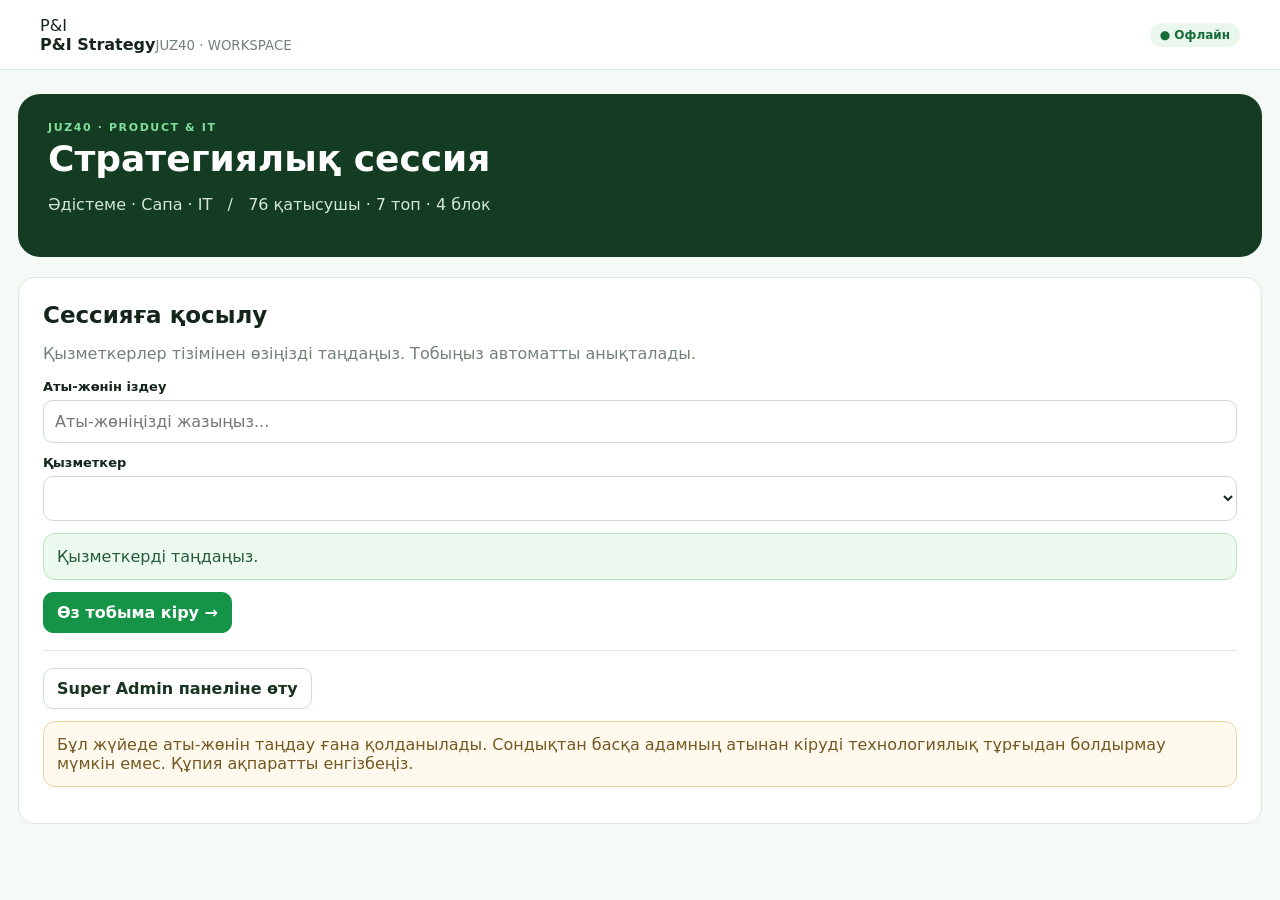
==== commit 8c405ab1: "Add files via upload" ====
--- a/static/index.html
+++ b/static/index.html
@@ -80,17 +80,17 @@
 <div id="sharedTimerBar" class="shared-timer-bar hidden" role="timer" aria-label="Ортақ таймер">
   <div class="shared-timer-inner"><span class="shared-timer-dot" aria-hidden="true"></span><span id="sharedStageBlock" class="shared-stage-block">Блок 1</span><span id="sharedStageStatus" class="shared-stage-status">Басталмаған</span><strong id="sharedStageClock" class="shared-stage-clock">15:00</strong></div>
 </div>
-<main><div class="hero"><div class="eyebrow">JUZ40 · PRODUCT & IT</div><h1>Стратегиялық сессия</h1><p>Әдістеме · Сапа · IT <span aria-hidden="true">&nbsp; / &nbsp;</span> 76 қатысушы · 7 топ · 4 блок</p></div>
+<main><div class="hero"><div class="eyebrow">JUZ40 · PRODUCT & IT</div><h1>Стратегиялық сессия</h1><p>Әдістеме · Сапа · IT <span aria-hidden="true">&nbsp; / &nbsp;</span> <span id="participantTotal">76</span> қатысушы · 7 топ · 4 блок</p></div>
 <div id="login" class="card hidden"><h2>Сессияға қосылу</h2><p class="muted">Қызметкерлер тізімінен өзіңізді таңдаңыз. Тобыңыз автоматты анықталады.</p><input type="hidden" id="mode" value="live"><label>Аты-жөнін іздеу</label><input id="search" placeholder="Аты-жөніңізді жазыңыз..."><label>Қызметкер</label><select id="person"></select><div id="assigned" class="notice">Қызметкерді таңдаңыз.</div><button class="primary" id="join">Өз тобыма кіру →</button><div class="line"></div><button id="enterAdmin">Super Admin панеліне өту</button><div id="adminLogin" class="hidden" style="margin-top:14px"><label>Дүйсенғалиұлы Ақылжан · жеке құпиясөз</label><input id="adminPassword" type="password" autocomplete="current-password" placeholder="Құпиясөзді енгізіңіз"><div class="actions"><button class="primary" id="confirmAdmin">Кіру</button><button id="cancelAdmin">Болдырмау</button></div></div><div class="warn">Бұл жүйеде аты-жөнін таңдау ғана қолданылады. Сондықтан басқа адамның атынан кіруді технологиялық тұрғыдан болдырмау мүмкін емес. Құпия ақпаратты енгізбеңіз.</div></div>
 <div id="area" class="grid hidden"><aside><div class="card"><div class="pill" id="teamTag"></div><h3 id="who"></h3><p class="muted" id="roleLabel"></p><div class="side-label"><span>НАВИГАЦИЯ</span><span class="mobile-swipe-hint">Жылжытыңыз →</span></div><div id="navigation" class="navlist stack"></div></div></aside><section id="content" aria-live="off"></section></div></main><div id="toast" role="status" aria-live="polite"></div>
 <script>
 const $=id=>document.getElementById(id);let pendingSaves=0;let requestInFlight=false,refreshQueued=false,lastRevision=-1;let fieldJobs=new Map(),finishing=false,refreshTimer=null;let PRESENT_GROUP='all',PRESENT_BLOCK='0';let S=null,ROSTER=[],ME=0,ADMIN=false,MODE='live',VIEW='home',timer=null,ws=null,saveTimers={},localDrafts={};const blocks=['Қазіргі жағдайға анализ','Vision 2027–2029–2031','Қосу / Өзгерту / Алып тастау','ҰБТ өзгерістері және тәуекелдер'];const esc=x=>String(x??'').replace(/[&<>"']/g,c=>({'&':'&amp;','<':'&lt;','>':'&gt;','"':'&quot;',"'":'&#39;'}[c]));
 function toast(m){$('toast').textContent=m;$('toast').style.display='block';setTimeout(()=>$('toast').style.display='none',3000)}
-async function fetchState(force=false){if(requestInFlight){refreshQueued=true;return}requestInFlight=true;try{let url=ME?'/api/state/'+MODE+'?actor='+ME+'&admin='+ADMIN:'/api/roster/'+MODE;let r=await fetch(url,{credentials:'same-origin'});if(!r.ok){if(r.status===401&&ADMIN){logoutLocal();toast('Әкімші сессиясы аяқталды. Қайта кіріңіз.')}throw Error('API '+r.status)}let v=await r.json();let changed=force||!S||v.revision!==lastRevision||!ME||(ADMIN&&VIEW==='dashboard'&&JSON.stringify(v.online_ids)!==JSON.stringify(S?.online_ids));if(ME){S=v;lastRevision=v.revision;STAGE_CLOCK_OFFSET=(v.server_now_ms||Date.now())-Date.now();updateSharedStageClock()}else{ROSTER=v.staff;S={staff:ROSTER}}$('status').textContent='● Онлайн · '+MODE.toUpperCase();if(ME){if(changed&&!document.activeElement?.matches?.('textarea,input,select'))render()}else roster()}catch(e){$('status').textContent='● Офлайн'}finally{requestInFlight=false;if(refreshQueued){refreshQueued=false;fetchState()}}}
-function roster(){if(!S)return;let q=$('search').value.toLowerCase();let list=S.staff.filter(x=>x.name.toLowerCase().includes(q));let old=$('person').value;$('person').innerHTML='<option value="">Таңдаңыз</option>'+list.map(x=>`<option value="${x.id}">${esc(x.name)} — ${esc(x.dept)}</option>`).join('');if(list.some(x=>String(x.id)===old))$('person').value=old;showAssigned()}
+async function fetchState(force=false){if(requestInFlight){refreshQueued=true;return}requestInFlight=true;try{let url=ME?'/api/state/'+MODE+'?actor='+ME+'&admin='+ADMIN:'/api/roster/'+MODE;let r=await fetch(url,{credentials:'same-origin'});if(!r.ok){if(r.status===401&&ADMIN){logoutLocal();toast('Әкімші сессиясы аяқталды. Қайта кіріңіз.')}if(r.status===403&&!ADMIN&&ME){logoutLocal();toast('Қатысу құқығы өшірілген. Ұйымдастырушыға хабарласыңыз.');return}throw Error('API '+r.status)}let v=await r.json();let changed=force||!S||v.revision!==lastRevision||!ME||(ADMIN&&VIEW==='dashboard'&&JSON.stringify(v.online_ids)!==JSON.stringify(S?.online_ids));if(ME){S=v;lastRevision=v.revision;STAGE_CLOCK_OFFSET=(v.server_now_ms||Date.now())-Date.now();updateSharedStageClock()}else{ROSTER=v.staff;S={staff:ROSTER}}$('status').textContent='● Онлайн · '+MODE.toUpperCase();if($('participantTotal'))$('participantTotal').textContent=activeStaff().length;if(ME){if(changed&&!document.activeElement?.matches?.('textarea,input,select'))render()}else roster()}catch(e){$('status').textContent='● Офлайн'}finally{requestInFlight=false;if(refreshQueued){refreshQueued=false;fetchState()}}}
+function activeStaff(){return S?.staff?.filter(p=>p.active!==false)||[]}function roster(){if(!S)return;let q=$('search').value.toLowerCase();let list=activeStaff().filter(x=>x.name.toLowerCase().includes(q));let old=$('person').value;$('person').innerHTML='<option value="">Таңдаңыз</option>'+list.map(x=>`<option value="${x.id}">${esc(x.name)} — ${esc(x.dept)}</option>`).join('');if(list.some(x=>String(x.id)===old))$('person').value=old;showAssigned()}
 function showAssigned(){let p=S?.staff.find(x=>x.id==$('person').value);$('assigned').textContent=p?`${p.group} · ${p.captain?'Капитан':'Қатысушы'}`:'Қызметкерді таңдаңыз.'}
 async function act(action,data={}){let btn=document.activeElement?.closest?.('button');let oldText=btn?.textContent;if(btn){btn.disabled=true;btn.textContent='Орындалуда…'}try{let r=await fetch('/api/action',{method:'POST',headers:{'Content-Type':'application/json'},body:JSON.stringify({mode:MODE,actor:ME,action,data})});let j=await r.json();if(!r.ok)throw Error(j.detail||'Сақталмады');if(!action.startsWith('shared:')&&!action.startsWith('draft:'))toast(action==='vote'?'✓ 3 дауыс серверге сақталды':action==='issue_add'?'✓ Мәселе қосылды':action.startsWith('admin_')?'✓ Кезең жаңартылды':action.startsWith('finish:')?'✓ Блок бекітілді':'✓ Сәтті сақталды');if(action.startsWith('finish:')){let b=Number(action.split(':')[1]);S.finished[group()+'|'+b]=true;S.revision=j.revision;lastRevision=j.revision;render()}else if(!action.startsWith('shared:')&&!action.startsWith('draft:'))scheduleRefresh();return true}catch(e){toast('⚠ '+e.message);return false}finally{if(btn&&btn.isConnected){btn.disabled=false;btn.textContent=oldText}}}
-function me(){return S?.staff.find(x=>x.id===ME)}function group(){return me()?.group}function groupStaff(){return S.staff.filter(x=>x.group===group())}function canWrite(b){return me()?.captain&&S.opened[b]&&!S.closed[b]&&!S.session_closed&&!S.finished[group()+'|'+b]}
+function me(){return S?.staff.find(x=>x.id===ME)}function group(){return me()?.group}function groupStaff(){return activeStaff().filter(x=>x.group===group())}function canWrite(b){return me()?.captain&&S.opened[b]&&!S.closed[b]&&!S.session_closed&&!S.finished[group()+'|'+b]}
 function scheduleRefresh(){if(refreshTimer)return;refreshTimer=setTimeout(()=>{refreshTimer=null;fetchState()},250)}function heartbeat(){if(!ME)return;fetch('/api/heartbeat',{method:'POST',headers:{'Content-Type':'application/json'},body:JSON.stringify({mode:MODE,actor:ME,view:VIEW}),credentials:'same-origin'}).catch(()=>{})}function live(){if(ws)ws.close();let protocol=location.protocol==='https:'?'wss:':'ws:';try{ws=new WebSocket(protocol+'//'+location.host+'/api/live/'+MODE);ws.onmessage=()=>scheduleRefresh();ws.onopen=()=>scheduleRefresh();ws.onclose=()=>{}}catch(e){}}
 async function switchAdminMode(next){
  if(!ADMIN||!['test','live'].includes(next)||MODE===next)return;
@@ -156,9 +156,9 @@
 return card((b+1)+'. '+blocks[b],content)}
 function draftKey(b,k){return `juz40:${MODE}:${group()}:${b}:${k}`}async function resendDrafts(){if(!ME||ADMIN)return;let keys=Object.keys(localStorage).filter(k=>k.startsWith(`juz40:${MODE}:${group()}:`));if(!keys.length){toast('Құрылғыда сақталмаған қаралама жоқ');return;}let ok=0;for(let key of keys){let parts=key.split(':');let b=Number(parts[3]),field=parts.slice(4).join(':');if(!canWrite(b))continue;let r=await act('shared:'+b,{key:field,text:localStorage.getItem(key)});if(r){localStorage.removeItem(key);ok++;}}toast(`${ok} қаралама серверге жіберілді. Қалғандары үшін блоктың ашық екенін тексеріңіз.`)}function fieldSuggestions(b,k){if(b<1||b>3)return '';let p=me(),finished=!!S.finished?.[group()+'|'+b],readOnly=!!S.closed?.[b]||!!S.session_closed||finished; if(p.captain){let rows=Object.entries(S.drafts||{}).filter(([key,v])=>{let [id,block,field]=key.split('|');return block===String(b)&&field===k&&groupStaff().some(member=>member.id===Number(id)&&!member.captain)&&v.trim()});return `<details class="suggestion-group" ${rows.length?'open':''}><summary>Қатысушылардың ұсыныстары (${rows.length})</summary>${rows.map(([key,value])=>`<div class="suggestion-card"><b>${esc(personName(Number(key.split('|')[0])))}</b><p class="pre">${esc(value)}</p></div>`).join('')||'<p class="muted">Әзірге ұсыныс жоқ</p>'}</details>`;} let raw=S.drafts?.[ME+'|'+b+'|'+k]||'',saved=localStorage.getItem('personal:'+MODE+':'+ME+':'+b+':'+k);return `<div class="suggestion-group"><label>Менің жеке ұсынысым · қаралама</label>${readOnly?`<div class="issue locked pre">${esc(raw)||'Ұсыныс енгізілмеген'}</div>`:`<textarea data-personal="${b}|${k}" placeholder="Өз ұсынысыңызды жазыңыз...">${esc(saved??raw)}</textarea><small data-personal-status="${b}|${k}">Өзгерістер автоматты сақталады</small>`}</div>`}
 function sharedField(b,k,label){let key=group()+'|'+b+'|'+k;let stored=S.shared[key]||'';let draft=localStorage.getItem(draftKey(b,k));let val=draft!==null?draft:stored;let readonly=!canWrite(b)||b===0&&S.phase!=='final';return `<div class="field answer-question"><label>${esc(label)}</label>${readonly?`<div class="issue locked pre">${esc(stored)||'<span class="muted">Жауап әзірге енгізілмеген</span>'}</div>`:`<textarea data-shared="${b}|${k}" placeholder="Топпен келіскен жауапты жазыңыз...">${esc(val)}</textarea><small data-save-status="${b}|${k}">${draft!==null?"Қаралама құрылғыда сақталған · серверге әлі расталмады":"Өзгерістер енгізілгенде серверге сақталады"}</small>`}${fieldSuggestions(b,k)}</div>`}
-function awardParticipantPage(){let p=me(),opened=!!S.awards_open,closed=!!S.awards_closed,votes=S.award_votes||{},items=[['overall','Осы стратегиялық сессиядағы ең белсенді қатысушы','Өз тобыңыздан басқа топтың бір қатысушысын таңдаңыз.'],['group','Топтағы ең белсенді қатысушы','Өз тобыңыздағы бір қатысушыны таңдаңыз.']];return card('Белсенді қатысушыларға дауыс беру',`<p class="muted">Екі номинацияның әрқайсысына бір дауыс беріледі. Өзіңізге дауыс беруге болмайды. Дауыс беру анонимді.</p>${!opened&&!closed?'<div class="notice">Дауыс беруді Super Admin әлі ашқан жоқ.</div>':''}${closed?'<div class="notice">Дауыс беру аяқталды. Нәтижелер марапаттау кезінде жарияланады.</div>':''}<div class="award-layout">${items.map(([category,title,hint])=>{let options=S.staff.filter(other=>other.id!==ME&&(category==='overall'?other.group!==p.group:other.group===p.group));let chosen=votes[category]?.[String(ME)]||'';return `<div class="award-choice"><h3>${title}</h3><p class="muted">${hint}</p><label>Қатысушыны таңдаңыз</label><select data-award-select="${category}" ${!opened?'disabled':''}><option value="">Таңдаңыз</option>${options.map(person=>`<option value="${person.id}" ${person.id===chosen?'selected':''}>${esc(person.name)} · ${esc(person.group)}</option>`).join('')}</select><button class="primary" data-award-vote="${category}" ${!opened?'disabled':''}>Дауысымды сақтау</button>${chosen&&opened?'<p class="muted">✓ Таңдауыңыз сақталған. Дауыс беру жабылғанша өзгерте аласыз.</p>':''}</div>`}).join('')}</div>`)}
-function awardCounts(category,group=null){let votes=Object.values(S.award_votes?.[category]||{});return S.staff.filter(p=>!group||p.group===group).map(p=>({...p,count:votes.filter(id=>id===p.id).length})).filter(p=>p.count>0).sort((a,b)=>b.count-a.count||a.name.localeCompare(b.name,'kk'))}
-function awardAdminPage(){let n=S.staff.length,v=S.award_votes||{},counts=cat=>Object.keys(v[cat]||{}).length;return card('Марапаттау · дауыс беру',`<p>Дауыс берудің екі бөлек номинациясы. Нәтиже дауыс беру жабылған соң жарияланады.</p><div class="columns"><div class="mini"><div class="value">${counts('overall')}/${n}</div>Жалпы номинация</div><div class="mini"><div class="value">${counts('group')}/${n}</div>Топ номинациясы</div><div class="mini"><div class="value">${S.awards_open?'Ашық':S.awards_closed?'Аяқталды':'Ашылмаған'}</div>Кезең</div></div><div class="actions"><button data-award-admin="open" class="primary">Дауыс беруді ашу</button><button data-award-admin="close">Дауыс беруді жабу</button><button data-award-admin="reopen">Қайта ашу</button></div>${S.awards_closed?`<h3>Жалпы ТОП-3</h3>${awardCounts('overall').slice(0,3).map((p,i)=>`<div class="issue">${i+1}-орын: ${esc(p.name)} · ${p.count} дауыс</div>`).join('')}<h3>Топтар бойынша жеңімпаздар</h3>${GROUPS().map(g=>{let ranking=awardCounts('group',g),top=ranking[0],tie=top&&ranking[1]?.count===top.count;return `<div class="issue"><b>${esc(g)}</b> — ${top?esc(top.name)+' · '+top.count+' дауыс'+(tie?' · Тең дауыс!':''):'Дауыс жоқ'}</div>`}).join('')}`:'<div class="notice">Нәтижелер жабылғанға дейін жасырылған.</div>'}`)}
+function awardParticipantPage(){let p=me(),opened=!!S.awards_open,closed=!!S.awards_closed,votes=S.award_votes||{},items=[['overall','Осы стратегиялық сессиядағы ең белсенді қатысушы','Өз тобыңыздан басқа топтың бір қатысушысын таңдаңыз.'],['group','Топтағы ең белсенді қатысушы','Өз тобыңыздағы бір қатысушыны таңдаңыз.']];return card('Белсенді қатысушыларға дауыс беру',`<p class="muted">Екі номинацияның әрқайсысына бір дауыс беріледі. Өзіңізге дауыс беруге болмайды. Дауыс беру анонимді.</p>${!opened&&!closed?'<div class="notice">Дауыс беруді Super Admin әлі ашқан жоқ.</div>':''}${closed?'<div class="notice">Дауыс беру аяқталды. Нәтижелер марапаттау кезінде жарияланады.</div>':''}<div class="award-layout">${items.map(([category,title,hint])=>{let options=activeStaff().filter(other=>other.id!==ME&&(category==='overall'?other.group!==p.group:other.group===p.group));let chosen=votes[category]?.[String(ME)]||'';return `<div class="award-choice"><h3>${title}</h3><p class="muted">${hint}</p><label>Қатысушыны таңдаңыз</label><select data-award-select="${category}" ${!opened?'disabled':''}><option value="">Таңдаңыз</option>${options.map(person=>`<option value="${person.id}" ${person.id===chosen?'selected':''}>${esc(person.name)} · ${esc(person.group)}</option>`).join('')}</select><button class="primary" data-award-vote="${category}" ${!opened?'disabled':''}>Дауысымды сақтау</button>${chosen&&opened?'<p class="muted">✓ Таңдауыңыз сақталған. Дауыс беру жабылғанша өзгерте аласыз.</p>':''}</div>`}).join('')}</div>`)}
+function awardCounts(category,group=null){let ids=new Set(activeStaff().map(p=>p.id)),votes=Object.entries(S.award_votes?.[category]||{}).filter(([id,target])=>ids.has(Number(id))&&ids.has(target)).map(([id,target])=>target);return activeStaff().filter(p=>!group||p.group===group).map(p=>({...p,count:votes.filter(id=>id===p.id).length})).filter(p=>p.count>0).sort((a,b)=>b.count-a.count||a.name.localeCompare(b.name,'kk'))}
+function awardAdminPage(){let n=activeStaff().length,v=S.award_votes||{},ids=new Set(activeStaff().map(p=>p.id)),counts=cat=>Object.entries(v[cat]||{}).filter(([id,target])=>ids.has(Number(id))&&ids.has(target)).length;return card('Марапаттау · дауыс беру',`<p>Дауыс берудің екі бөлек номинациясы. Нәтиже дауыс беру жабылған соң жарияланады.</p><div class="columns"><div class="mini"><div class="value">${counts('overall')}/${n}</div>Жалпы номинация</div><div class="mini"><div class="value">${counts('group')}/${n}</div>Топ номинациясы</div><div class="mini"><div class="value">${S.awards_open?'Ашық':S.awards_closed?'Аяқталды':'Ашылмаған'}</div>Кезең</div></div><div class="actions"><button data-award-admin="open" class="primary">Дауыс беруді ашу</button><button data-award-admin="close">Дауыс беруді жабу</button><button data-award-admin="reopen">Қайта ашу</button></div>${S.awards_closed?`<h3>Жалпы ТОП-3</h3>${awardCounts('overall').slice(0,3).map((p,i)=>`<div class="issue">${i+1}-орын: ${esc(p.name)} · ${p.count} дауыс</div>`).join('')}<h3>Топтар бойынша жеңімпаздар</h3>${GROUPS().map(g=>{let ranking=awardCounts('group',g),top=ranking[0],tie=top&&ranking[1]?.count===top.count;return `<div class="issue"><b>${esc(g)}</b> — ${top?esc(top.name)+' · '+top.count+' дауыс'+(tie?' · Тең дауыс!':''):'Дауыс жоқ'}</div>`}).join('')}`:'<div class="notice">Нәтижелер жабылғанға дейін жасырылған.</div>'}`)}
 function awardPresentationPage(){if(!S.awards_closed)return card('Марапаттау презентациясы','<div class="notice">Нәтижелерді көрсету үшін алдымен дауыс беруді жабыңыз.</div>');let top=awardCounts('overall').slice(0,3);let place=i=>top[i]||null;let name=i=>place(i)?esc(place(i).name):'Қатысушы жоқ';let num=i=>place(i)?place(i).count:0;return card('Марапаттау · толық экран',`<div class="actions"><button class="primary" id="startAwards">🎆 Марапаттауды бастау</button><button id="replayAwards">Қайта көрсету</button><button id="fullscreenAwards">Толық экран</button></div><div class="award-stage" id="awardStage"><h2>🏆 Стратегиялық сессиядағы ең белсенді қатысушылар</h2><p class="muted">P&I STRATEGY SESSION · ТОП-3</p><div class="firework" id="firework"></div><div class="award-podium"><div class="award-place" data-place="2"><div class="award-name">${name(1)}</div><div class="award-votes">${num(1)} дауыс</div><div class="award-step second">2</div></div><div class="award-place" data-place="1"><div class="award-name">${name(0)}</div><div class="award-votes">${num(0)} дауыс</div><div class="award-step first">1</div></div><div class="award-place" data-place="3"><div class="award-name">${name(2)}</div><div class="award-votes">${num(2)} дауыс</div><div class="award-step third">3</div></div></div></div><h3>Топтағы ең белсенділер · 7 топ</h3>${GROUPS().map(g=>{let ranked=awardCounts('group',g),win=ranked[0],tie=win&&ranked[1]?.count===win.count;return `<div class="issue"><b>${esc(g)}</b><p>${win?esc(win.name)+' · '+win.count+' дауыс'+(tie?' · Тең дауыс, шешім қажет':''):'Нәтиже жоқ'}</p></div>`}).join('')}`)}
 let awardTimers=[];
 function launchFireworks(){let f=$('firework');if(!f)return;f.innerHTML='';for(let i=0;i<140;i++){let dot=document.createElement('span');dot.className='spark';let angle=Math.random()*Math.PI*2,rad=35+Math.random()*200;dot.style.setProperty('--spark-color',['#f3d36c','#81f0a7','#f0a3c7','#c1c0ff','#fff'][i%5]);dot.style.setProperty('--x',(i%2?25:75)+'%');dot.style.setProperty('--y',(18+Math.random()*35)+'%');dot.style.setProperty('--dx',Math.cos(angle)*rad+'px');dot.style.setProperty('--dy',Math.sin(angle)*rad+'px');f.appendChild(dot)}}
@@ -218,7 +218,7 @@
  const screen=st.screen||'work',entry=selectedStage(st),focus=esc(st.focus_group||'Топ таңдалмаған');
  const head=(title,detail,meta='P&I / LIVE STAGE')=>`<span>${meta}</span><strong>${title}</strong><small>${detail}</small>`;
  switch(screen){
-  case 'welcome':return head('P&I STRATEGY SESSION','Әдістеме · Сапа · IT','JUZ40 · PRODUCT & IT')+'<div class="stage-preview-cover">76 қатысушы · 7 топ · 4 блок</div>';
+  case 'welcome':return head('P&I STRATEGY SESSION','Әдістеме · Сапа · IT','JUZ40 · PRODUCT & IT')+`<div class="stage-preview-cover">${activeStaff().length} қатысушы · 7 топ · 4 блок</div>`;
   case 'agenda':return head('Сессия бағдарламасы','4 стратегиялық блок · 7 топ')+'<div class="stage-preview-cover">Қазіргі жағдай → Vision → Өзгерістер → ҰБТ</div>';
   case 'instruction':return head(esc(entry.title),'Қатысушыларға тапсырма нұсқаулығы','КЕЗЕҢ НҰСҚАУЛЫҒЫ')+'<div class="stage-preview-cover">Тапсырманы орындау тәртібі</div>';
   case 'work':return head(esc(entry.title),esc(entry.group),'ҚАЗІРГІ КЕЗЕҢ · WORK')+`<div id="stagePreviewTime" class="stage-preview-time">${formatStageTime(stageTimeLeft(st))}</div>`;
@@ -311,26 +311,32 @@
 }
 
 function adminPage(){if(VIEW==='livestage')return liveStagePage();if(VIEW==='awardadmin')return awardAdminPage();if(VIEW==='awardpresent')return awardPresentationPage();if(VIEW==='dashboard'){
-  let done=Object.keys(S.finished).length,online=new Set(S.online_ids||[]),joined=new Set(S.joined||[]);
-  let writers=new Set(S.issues.map(i=>i.author)).size,voted=Object.keys(S.votes).length;
+  let people=activeStaff(),ids=new Set(people.map(p=>p.id)),done=Object.keys(S.finished).length,online=new Set(S.online_ids||[]),joined=new Set((S.joined||[]).filter(id=>ids.has(id)));
+  let writers=new Set(S.issues.filter(i=>ids.has(i.author)).map(i=>i.author)).size,voted=Object.keys(S.votes).filter(id=>ids.has(Number(id))).length;
   let cards=`<div class="columns dashboard-kpis">
-    <div class="mini"><span class="metric-label">Қосылған қатысушылар</span><div class="value">${joined.size}<span class="metric-denom">/${S.staff.length}</span></div><span class="metric-meta">Сессияға кемінде бір рет кірген</span></div>
-    <div class="mini"><span class="metric-label">Қазір онлайн</span><div class="value">${S.staff.filter(p=>online.has(p.id)).length}</div><span class="metric-meta">Соңғы 75 секундтағы белсенділік</span></div>
+    <div class="mini"><span class="metric-label">Қосылған қатысушылар</span><div class="value">${joined.size}<span class="metric-denom">/${activeStaff().length}</span></div><span class="metric-meta">Сессияға кемінде бір рет кірген</span></div>
+    <div class="mini"><span class="metric-label">Қазір онлайн</span><div class="value">${people.filter(p=>online.has(p.id)).length}</div><span class="metric-meta">Соңғы 75 секундтағы белсенділік</span></div>
     <div class="mini"><span class="metric-label">Мәселе жазғандар</span><div class="value">${writers}<span class="metric-denom">/${S.staff.length}</span></div><span class="metric-meta">Дауыс бергендер: ${voted} адам</span></div>
     <div class="mini"><span class="metric-label">Бекітілген блоктар</span><div class="value">${done}<span class="metric-denom">/28</span></div><span class="metric-meta">7 топ × 4 блок</span></div>
   </div>`;
   let groups=`<div class="section-row"><h3>Командалардың прогресі</h3><span class="section-subtle">7 топ</span></div><div class="group-progress-grid">${GROUPS().map(g=>{
-    const list=S.staff.filter(p=>p.group===g),present=list.filter(p=>joined.has(p.id)).length,onlineCount=list.filter(p=>online.has(p.id)).length;
+    const list=people.filter(p=>p.group===g),present=list.filter(p=>joined.has(p.id)).length,onlineCount=list.filter(p=>online.has(p.id)).length;
     const finished=[0,1,2,3].filter(i=>S.finished[g+'|'+i]).length;
     return `<div class="group-progress-card"><div class="row between"><b>${esc(g)}</b><span class="pill">${finished}/4 блок</span></div><div class="group-progress-track"><span style="width:${finished*25}%"></span></div><small>${present}/${list.length} қосылған · ${onlineCount} онлайн</small></div>`
   }).join('')}</div>`;
   let details=`<div class="section-row"><h3>Қатысушылардың белсенділігі</h3><span class="section-subtle">${S.staff.length} қызметкер</span></div><p class="muted" style="font-size:12px;margin:0 0 10px">Онлайн — соңғы 75 секундтағы байланыс. «Қазіргі бет» қатысушының соңғы хабарлаған экраны ғана.</p><div class="dashboard-filters"><label>Топ<select id="filterGroup"><option value="all">Барлық топ</option>${GROUPS().map(g=>`<option>${esc(g)}</option>`).join('')}</select></label><label>Қатысу статусы<select id="filterStatus"><option value="all">Барлығы</option><option value="online">Онлайн</option><option value="offline">Офлайн</option><option value="never">Кірмеген</option></select></label></div><div id="monitorRows">${dashboardRows()}</div>`;
   return card('Қатысушылар мониторингі',cards+groups+details)
 }
-function dashboardRows(){let gf=document.getElementById('filterGroup')?.value||'all',sf=document.getElementById('filterStatus')?.value||'all';let online=new Set(S.online_ids||[]),joined=new Set(S.joined||[]);let people=S.staff.filter(p=>(gf==='all'||p.group===gf)&&(sf==='all'||sf==='online'&&online.has(p.id)||sf==='offline'&&joined.has(p.id)&&!online.has(p.id)||sf==='never'&&!joined.has(p.id)));return `<div class="monitor-list">${people.map(p=>{let status=!joined.has(p.id)?'Кірмеген':online.has(p.id)?'Онлайн':'Офлайн';let v=S.active_views?.[String(p.id)]||'',activity=S.activity?.[String(p.id)];let viewed=v.startsWith('block')?(Number(v.slice(5))+1)+'-блок':v==='home'?'Басты бет':v==='result'?'Қорытынды':v||'—';let detail=!joined.has(p.id)?'Әлі тіркелмеген':online.has(p.id)?'Қазір: '+viewed:activity?'Соңғы әрекет: '+new Date(activity.at).toLocaleString('kk-KZ'):'Бұрын қосылған';return `<div class="monitor-row"><div><b>${esc(p.name)}</b><small>${esc(p.group)} · ${p.captain?'Капитан':'Қатысушы'}</small><small>${esc(detail)}</small><small>${S.issues.some(i=>i.author===p.id)?'Мәселе жазды':'Мәселе жазбады'} · ${S.votes[String(p.id)]?.length===3?'Дауыс берді':'Дауыс бермеді'}</small></div><span class="monitor-tag ${online.has(p.id)?'on':joined.has(p.id)?'off':'never'}">${status}</span></div>`}).join('')||'<p class="muted">Бұл сүзгіге сәйкес қатысушы жоқ</p>'}</div>`}
-
-if(VIEW==='session'){let total=S.staff.length;let answered=new Set(S.issues.map(x=>x.author)).size;let voted=Object.keys(S.votes).length;return card('Сессияны басқару',`<div class="columns"><div class="mini"><b>${answered}/${total}</b><p>Мәселе жазды</p></div><div class="mini"><b>${voted}/${total}</b><p>Дауыс берді</p></div><div class="mini"><b>${S.phase}</b><p>1-блок кезеңі</p></div></div><h3>Төрт блоктың қолжетімділігі</h3>${blocks.map((x,i)=>`<div class="issue"><div class="row between"><b>${i+1}. ${x}</b><span class="pill">${S.closed[i]?'Жабық':S.opened[i]?'Ашық':'Ашылмаған'}</span></div><div class="actions"><button data-block="${i}" data-open="true">Ашу</button><button data-block="${i}" data-open="false">Жабу</button></div></div>`).join('')}<h3>1-блоктың ішкі кезеңі (барлық 7 топ үшін)</h3><div class="actions">${[['writing','Мәселелерді жазу'],['voting','Дауыс беру'],['final','ТОП-3 қорытынды']].map(([id,label])=>`<button class="${S.phase===id?'active':''}" data-stage="${id}">${label}</button>`).join('')}</div><div class="line"></div><button class="primary" id="closeSession">Сессияны толық жабу</button> <button id="resumeSession">Сессияны қайта ашу</button>`)}
-if(VIEW==='teams')return card('Топтар мен капитандар',`<p class="muted">Бір бөлімнің қызметкерін басқа бөлімге ауыстыруға болмайды.</p>${GROUPS().map(g=>`<h3>${esc(g)}</h3>${S.staff.filter(x=>x.group===g).map(x=>`<div class="issue"><b>${esc(x.name)}</b> ${x.captain?'<span class="pill">Капитан</span>':''}<div class="row"><select data-move="${x.id}" style="width:auto">${GROUPS().filter(o=>o.split(' · ')[0]===x.dept).map(o=>`<option ${o===x.group?'selected':''}>${esc(o)}</option>`).join('')}</select><button data-captain="${x.id}">Капитан ету</button><button data-rename="${x.id}">Аты-жөнін түзету</button></div></div>`).join('')}`).join('')}`);
+function dashboardRows(){let gf=document.getElementById('filterGroup')?.value||'all',sf=document.getElementById('filterStatus')?.value||'all';let online=new Set(S.online_ids||[]),joined=new Set(S.joined||[]);let people=activeStaff().filter(p=>(gf==='all'||p.group===gf)&&(sf==='all'||sf==='online'&&online.has(p.id)||sf==='offline'&&joined.has(p.id)&&!online.has(p.id)||sf==='never'&&!joined.has(p.id)));return `<div class="monitor-list">${people.map(p=>{let status=!joined.has(p.id)?'Кірмеген':online.has(p.id)?'Онлайн':'Офлайн';let v=S.active_views?.[String(p.id)]||'',activity=S.activity?.[String(p.id)];let viewed=v.startsWith('block')?(Number(v.slice(5))+1)+'-блок':v==='home'?'Басты бет':v==='result'?'Қорытынды':v||'—';let detail=!joined.has(p.id)?'Әлі тіркелмеген':online.has(p.id)?'Қазір: '+viewed:activity?'Соңғы әрекет: '+new Date(activity.at).toLocaleString('kk-KZ'):'Бұрын қосылған';return `<div class="monitor-row"><div><b>${esc(p.name)}</b><small>${esc(p.group)} · ${p.captain?'Капитан':'Қатысушы'}</small><small>${esc(detail)}</small><small>${S.issues.some(i=>i.author===p.id)?'Мәселе жазды':'Мәселе жазбады'} · ${S.votes[String(p.id)]?.length===3?'Дауыс берді':'Дауыс бермеді'}</small></div><span class="monitor-tag ${online.has(p.id)?'on':joined.has(p.id)?'off':'never'}">${status}</span></div>`}).join('')||'<p class="muted">Бұл сүзгіге сәйкес қатысушы жоқ</p>'}</div>`}
+
+if(VIEW==='session'){let ids=new Set(activeStaff().map(p=>p.id)),total=ids.size;let answered=new Set(S.issues.filter(x=>ids.has(x.author)).map(x=>x.author)).size;let voted=Object.keys(S.votes).filter(id=>ids.has(Number(id))).length;return card('Сессияны басқару',`<div class="columns"><div class="mini"><b>${answered}/${total}</b><p>Мәселе жазды</p></div><div class="mini"><b>${voted}/${total}</b><p>Дауыс берді</p></div><div class="mini"><b>${S.phase}</b><p>1-блок кезеңі</p></div></div><h3>Төрт блоктың қолжетімділігі</h3>${blocks.map((x,i)=>`<div class="issue"><div class="row between"><b>${i+1}. ${x}</b><span class="pill">${S.closed[i]?'Жабық':S.opened[i]?'Ашық':'Ашылмаған'}</span></div><div class="actions"><button data-block="${i}" data-open="true">Ашу</button><button data-block="${i}" data-open="false">Жабу</button></div></div>`).join('')}<h3>1-блоктың ішкі кезеңі (барлық 7 топ үшін)</h3><div class="actions">${[['writing','Мәселелерді жазу'],['voting','Дауыс беру'],['final','ТОП-3 қорытынды']].map(([id,label])=>`<button class="${S.phase===id?'active':''}" data-stage="${id}">${label}</button>`).join('')}</div><div class="line"></div><button class="primary" id="closeSession">Сессияны толық жабу</button> <button id="resumeSession">Сессияны қайта ашу</button>`)}
+if(VIEW==='teams'){
+ const active=activeStaff(),disabled=S.staff.filter(p=>p.active===false);
+ let groups=GROUPS().map(g=>`<section class="team-manage-section"><div class="section-row"><h3>${esc(g)}</h3><span class="pill">${active.filter(p=>p.group===g).length} қатысушы</span></div>${active.filter(x=>x.group===g).map(x=>`<div class="issue team-person-row"><div class="team-person-header"><div><b>${esc(x.name)}</b>${x.captain?' <span class="pill">Капитан</span>':''}</div><button class="danger-quiet" data-disable-person="${x.id}" title="Қатысушыны белсенді тізімнен алып тастау" ${x.captain?'disabled title="Алдымен басқа капитан тағайындаңыз"':''}>Өшіру</button></div><div class="row"><select data-move="${x.id}" style="width:auto">${GROUPS().filter(o=>o.split(' · ')[0]===x.dept).map(o=>`<option ${o===x.group?'selected':''}>${esc(o)}</option>`).join('')}</select><button data-captain="${x.id}">Капитан ету</button><button data-rename="${x.id}">Аты-жөнін түзету</button></div></div>`).join('')}</section>`).join('');
+ let archive=`<details class="inactive-team-archive"><summary>Өшірілген қатысушылар (${disabled.length})</summary><p class="muted">Бұрынғы жауаптар тарих үшін сақталады. Қайта қосқанда адамның бұрынғы тобы мен деректері қалпына келеді.</p>${disabled.map(p=>`<div class="issue team-person-row"><div class="team-person-header"><div><b>${esc(p.name)}</b><small>${esc(p.group)}</small></div><button data-enable-person="${p.id}" class="secondary">Қайта қосу</button></div></div>`).join('')||'<div class="notice">Өшірілген қатысушы жоқ</div>'}</details>`;
+ return card('Қатысушыларды басқару',`<p class="muted">Қатысушыны «Өшіру» — оны кіру тізімінен алып тастайды және жаңа әрекеттерін бұғаттайды. Бұрынғы жауаптары мен дауыс тарихы жойылмайды. Капитанды өшіру үшін алдымен басқа капитан тағайындаңыз.</p><div class="team-active-count"><b>${active.length}</b> белсенді · <b>${disabled.length}</b> өшірілген</div>`+groups+archive);
+}
+
 function adminAnswerField(raw,label,value){return `<label>${esc(label)}</label><textarea data-admin-answer="${esc(raw)}">${esc(value)}</textarea><button data-admin-save="${esc(raw)}">Өзгерісті сақтау</button>`}
 function adminTopThree(g){
  const ranked=scores(g), shared=S.shared, key=(field)=>g+'|0|'+field;
@@ -366,6 +372,12 @@
 function queueFieldSave(b,k,value,immediate=false){let key=draftKey(b,k);let job=fieldJobs.get(key)||{running:false,timer:null,value:'',version:0,savedVersion:0};job.value=value;job.version++;fieldJobs.set(key,job);if(job.timer)clearTimeout(job.timer);job.timer=setTimeout(()=>{job.timer=null;flushField(b,k)},immediate?0:650)}
 async function flushField(b,k){let key=draftKey(b,k),job=fieldJobs.get(key);if(!job||job.running)return;if(!navigator.onLine){setFieldStatus(b,k,'⚠ Офлайн · қаралама осы құрылғыда','save-error');return}job.running=true;try{while(job.savedVersion<job.version){let version=job.version,value=job.value;setFieldStatus(b,k,'● Серверге сақталуда…','save-wait');const ok=await act('shared:'+b,{key:k,text:value});if(!ok){setFieldStatus(b,k,'⚠ Серверге сақталмады · қайталап көріңіз','save-error');break}job.savedVersion=version;const draft=localStorage.getItem(key);if(draft===value){localStorage.removeItem(key);setFieldStatus(b,k,'✓ Серверге сақталды','save-success')}else{setFieldStatus(b,k,'● Жаңа өзгеріс сақталуда…','save-wait')}if(S)S.shared[group()+'|'+b+'|'+k]=value}}finally{job.running=false;if(job.savedVersion===job.version)fieldJobs.delete(key)}}
 async function waitForFieldSaves(){for(let n=0;n<20;n++){for(let [key,job] of [...fieldJobs]){if(job.timer){clearTimeout(job.timer);job.timer=null}if(!job.running&&job.savedVersion<job.version){let parts=key.split(':');await flushField(Number(parts[3]),parts.slice(4).join(':'))}}if(![...fieldJobs.values()].some(x=>x.running||x.timer||x.savedVersion<x.version))return;await new Promise(r=>setTimeout(r,180))}throw Error('Сақтау тым ұзаққа созылды. Блок бекітілмеді.')}
-function bind(){document.querySelectorAll('[data-admin-mode]').forEach(btn=>btn.onclick=()=>switchAdminMode(btn.dataset.adminMode));bindLiveStage();document.querySelectorAll('[data-award-vote]').forEach(btn=>btn.onclick=()=>{let category=btn.dataset.awardVote,select=document.querySelector(`[data-award-select="${category}"]`);if(!select?.value){toast('Қатысушыны таңдаңыз');return}act('award_vote',{category,target:Number(select.value)})});document.querySelectorAll('[data-award-admin]').forEach(btn=>btn.onclick=()=>{if(confirm('Марапаттау дауыс беру кезеңін өзгертесіз бе?'))act('admin_awards',{operation:btn.dataset.awardAdmin})});for(let id of ['startAwards','replayAwards']){let el=$(id);if(el)el.onclick=playAwardReveal}let full=$('fullscreenAwards');if(full)full.onclick=()=>document.getElementById('awardStage')?.requestFullscreen?.();for(let id of ['filterGroup','filterStatus']){let el=$(id);if(el)el.onchange=()=>{$('monitorRows').innerHTML=dashboardRows()}}document.querySelectorAll('[data-personal]').forEach(el=>{let [b,k]=el.dataset.personal.split('|'),key='personal:'+MODE+':'+ME+':'+b+':'+k;let t=null,seq=0;el.oninput=()=>{localStorage.setItem(key,el.value);let v=++seq,status=document.querySelector(`[data-personal-status="${b}|${k}"]`);if(status)status.textContent='● Сақталуда…';clearTimeout(t);t=setTimeout(async()=>{let value=el.value,ok=await act('draft:'+b,{key:k,text:value});if(v!==seq)return;if(ok){if(localStorage.getItem(key)===value)localStorage.removeItem(key);if(status)status.textContent='✓ Серверге сақталды'}else if(status)status.textContent='⚠ Сақталмады · мәтін құрылғыда қалды'},650)}});let pb=$('presentBlock');if(pb)pb.onchange=()=>{PRESENT_BLOCK=pb.value;render()};let pg=$('presentGroup');if(pg)pg.onchange=()=>{PRESENT_GROUP=pg.value;render()};let fp=$('fullPresentation');if(fp)fp.onclick=()=>{let node=document.querySelector('.presentation-view');if(node?.requestFullscreen)node.requestFullscreen()};let resend=$('resendDrafts');if(resend)resend.onclick=resendDrafts;document.querySelectorAll('[data-save-issue]').forEach(btn=>btn.onclick=async()=>{let x=document.querySelector(`[data-issue-edit="${btn.dataset.saveIssue}"]`);await act('issue_edit',{id:Number(btn.dataset.saveIssue),text:x.value})});let add=$('addIssue');if(add)add.onclick=()=>act('issue_add',{text:$('newIssue').value});let vote=$('saveVotes');if(vote)vote.onclick=()=>{let ids=[...document.querySelectorAll('[data-vote]:checked')].map(x=>Number(x.dataset.vote));act('vote',{ids})};document.querySelectorAll('[data-vote]').forEach(x=>x.onchange=()=>{$('voteCount').textContent=document.querySelectorAll('[data-vote]:checked').length});document.querySelectorAll('[data-shared]').forEach(input=>{let [b,k]=input.dataset.shared.split('|');input.oninput=()=>{const key=draftKey(b,k);localStorage.setItem(key,input.value);let stat=document.querySelector(`[data-save-status="${b}|${k}"]`);if(stat){stat.textContent='● Қаралама сақталды · серверге жіберілуде';stat.className='save-wait'};queueFieldSave(b,k,input.value)}});document.querySelectorAll('[data-finish]').forEach(btn=>btn.onclick=async()=>{if(finishing)return;let b=Number(btn.dataset.finish);finishing=true;btn.disabled=true;btn.textContent='Жауаптар тексерілуде…';try{let keys=Object.keys(localStorage).filter(k=>k.startsWith(`juz40:${MODE}:${group()}:${b}:`));for(let key of keys){let field=key.split(':').slice(4).join(':');const val=localStorage.getItem(key);if(val!==null)queueFieldSave(b,field,val,true)}await waitForFieldSaves();let remain=Object.keys(localStorage).filter(k=>k.startsWith(`juz40:${MODE}:${group()}:${b}:`));if(remain.length)throw Error('Кейбір жауаптар серверге сақталмады. Қайта көріңіз.');if(!confirm('Блокты бекітесіз бе? Оны тек әкімші қайта аша алады.'))return;btn.textContent='Блок бекітілуде…';let ok=await act('finish:'+b);if(!ok)throw Error('Блок бекітілмеді. Қайта көріңіз.')}catch(e){toast('⚠ '+e.message)}finally{finishing=false;if(btn.isConnected){btn.disabled=false;btn.textContent='Блокты аяқтау және бекіту'}}});let tie=document.querySelector('[data-save-tie]');if(tie)tie.onclick=()=>act('shared:0',{key:'choice_2',text:$('tieChoice').value});document.querySelectorAll('[data-block]').forEach(x=>x.onclick=()=>act('admin_block',{block:Number(x.dataset.block),open:x.dataset.open==='true',close:x.dataset.open==='false'}));document.querySelectorAll('[data-stage]').forEach(x=>x.onclick=()=>{let target=x.dataset.stage;let incomplete=target==='voting'?76-new Set(S.issues.map(a=>a.author)).size:target==='final'?76-Object.keys(S.votes).length:0;if(incomplete&&!confirm(`${incomplete} қатысушы әлі аяқтамады. Кезеңді өзгертесіз бе?`))return;act('admin_stage',{phase:target})});let close=$('closeSession');if(close)close.onclick=()=>{let unfinished=28-Object.keys(S.finished).length;if(confirm(`${unfinished} блок аяқталмаған. Сессияны бәрібір жабасыз ба?`))act('admin_finish')};let resume=$('resumeSession');if(resume)resume.onclick=()=>act('admin_resume');document.querySelectorAll('[data-move]').forEach(x=>x.onchange=()=>act('admin_assign',{id:Number(x.dataset.move),group:x.value}));document.querySelectorAll('[data-captain]').forEach(x=>x.onclick=()=>act('admin_captain',{id:Number(x.dataset.captain)}));document.querySelectorAll('[data-rename]').forEach(x=>x.onclick=async()=>{const p=S.staff.find(p=>p.id===Number(x.dataset.rename));if(!p)return;let name=prompt('Аты-жөнін түзету',p.name);if(name!==null&&name.trim()!==p.name)await act('admin_rename',{id:p.id,name:name.trim()})});document.querySelectorAll('[data-reopen]').forEach(x=>x.onclick=()=>act('admin_reopen',{group:x.dataset.group,block:Number(x.dataset.reopen)}));document.querySelectorAll('[data-admin-save]').forEach(x=>x.onclick=()=>{let raw=x.dataset.adminSave;let [g,b,...ks]=raw.split('|');let input=[...document.querySelectorAll('[data-admin-answer]')].find(a=>a.dataset.adminAnswer===raw);act('admin_edit',{group:g,block:Number(b),key:ks.join('|'),text:input.value})});let report=$('saveReport');if(report)report.onclick=()=>act('report_save',{text:$('reportText').value});let ai=$('makeAI');if(ai)ai.onclick=async()=>{ai.disabled=true;ai.textContent='Талданып жатыр...';try{let r=await fetch('/api/ai',{method:'POST',headers:{'Content-Type':'application/json'},body:JSON.stringify({mode:MODE,scope:$('aiScope').value,kind:$('aiKind').value,actor:ME})});let j=await r.json();if(!r.ok)throw Error(j.detail);$('reportText').value=j.report;toast('Есеп дайын. Тексеріп бекітіңіз.')}catch(e){toast(e.message)}finally{ai.disabled=false;ai.textContent='AI талдауын жасау'}}}
-$('search').oninput=roster;$('person').onchange=showAssigned;$('join').onclick=()=>{if(!$('person').value)return toast('Атыңызды таңдаңыз');enter($('person').value)};$('enterAdmin').onclick=()=>{$('adminLogin').classList.remove('hidden');$('adminPassword').focus()};$('cancelAdmin').onclick=()=>{$('adminLogin').classList.add('hidden');$('adminPassword').value=''};$('confirmAdmin').onclick=async()=>{try{let r=await fetch('/api/admin/login',{method:'POST',headers:{'Content-Type':'application/json'},credentials:'same-origin',body:JSON.stringify({password:$('adminPassword').value})});let j=await r.json();if(!r.ok)throw Error(j.detail||'Кіру қатесі');$('adminPassword').value='';MODE='live';ME=-1;ADMIN=true;saveIdentity();await fetchState();$('login').classList.add('hidden');$('area').classList.remove('hidden');$('logout').classList.remove('hidden');VIEW='dashboard';render();live();heartbeat()}catch(e){toast(e.message)}};function logoutLocal(){sessionStorage.removeItem('juz40-session');localStorage.removeItem('juz40-session');ME=0;ADMIN=false;MODE='live';$('mode').value='live';S=null;lastRevision=-1;if(ws)ws.close();$('login').classList.remove('hidden');$('area').classList.add('hidden');$('logout').classList.add('hidden');$('sharedTimerBar')?.classList.add('hidden');fetchState(true)} $('logout').onclick=async()=>{sessionStorage.removeItem('juz40-session');localStorage.removeItem('juz40-session');if(ADMIN)await fetch('/api/admin/logout',{method:'POST'});ME=0;ADMIN=false;MODE='live';$('mode').value='live';S=null;lastRevision=-1;if(ws)ws.close();$('login').classList.remove('hidden');$('area').classList.add('hidden');$('logout').classList.add('hidden');$('sharedTimerBar')?.classList.add('hidden');fetchState(true)};window.addEventListener('online',async()=>{await fetchState();for(let key of Object.keys(localStorage)){if(key.startsWith(`juz40:${MODE}:${group()}:`)){let a=key.split(':');let b=Number(a[3]),k=a.slice(4).join(':');let ok=await act('shared:'+b,{key:k,text:localStorage.getItem(key)});if(ok)localStorage.removeItem(key)}}});(async()=>{try{let saved=JSON.parse(localStorage.getItem('juz40-session')||sessionStorage.getItem('juz40-session')||'null');if(saved&&['test','live'].includes(saved.mode)){MODE=saved.admin?saved.mode:'live';$('mode').value=MODE;if(saved.admin){let resp=await fetch('/api/admin/me',{credentials:'same-origin'});if(!resp.ok)throw Error('admin expired');ME=-1;ADMIN=true}else{ME=Number(saved.actor);ADMIN=false}VIEW=saved.view||'home';await fetchState(true);if(S?.staff&&(ADMIN||S.staff.some(p=>p.id===ME))){$('login').classList.add('hidden');$('area').classList.remove('hidden');$('logout').classList.remove('hidden');render();live();heartbeat();saveIdentity();if(!ADMIN&&saved.mode==='test')act('join');return}}}catch(e){sessionStorage.removeItem('juz40-session');localStorage.removeItem('juz40-session');ME=0;ADMIN=false;MODE='live';$('mode').value='live';S=null;lastRevision=-1}await fetchState();$('login').classList.remove('hidden')})();setInterval(updateSharedStageClock,500);setInterval(()=>{if(ME){heartbeat();if(ADMIN&&VIEW==='dashboard')fetchState(true)}},25000);setInterval(()=>{if(navigator.onLine&&(!ws||ws.readyState!==WebSocket.OPEN)&&!document.activeElement?.matches?.('textarea,input,select'))fetchState()},12000);
+function bind(){document.querySelectorAll('[data-admin-mode]').forEach(btn=>btn.onclick=()=>switchAdminMode(btn.dataset.adminMode));bindLiveStage();document.querySelectorAll('[data-award-vote]').forEach(btn=>btn.onclick=()=>{let category=btn.dataset.awardVote,select=document.querySelector(`[data-award-select="${category}"]`);if(!select?.value){toast('Қатысушыны таңдаңыз');return}act('award_vote',{category,target:Number(select.value)})});document.querySelectorAll('[data-award-admin]').forEach(btn=>btn.onclick=()=>{if(confirm('Марапаттау дауыс беру кезеңін өзгертесіз бе?'))act('admin_awards',{operation:btn.dataset.awardAdmin})});for(let id of ['startAwards','replayAwards']){let el=$(id);if(el)el.onclick=playAwardReveal}let full=$('fullscreenAwards');if(full)full.onclick=()=>document.getElementById('awardStage')?.requestFullscreen?.();for(let id of ['filterGroup','filterStatus']){let el=$(id);if(el)el.onchange=()=>{$('monitorRows').innerHTML=dashboardRows()}}document.querySelectorAll('[data-personal]').forEach(el=>{let [b,k]=el.dataset.personal.split('|'),key='personal:'+MODE+':'+ME+':'+b+':'+k;let t=null,seq=0;el.oninput=()=>{localStorage.setItem(key,el.value);let v=++seq,status=document.querySelector(`[data-personal-status="${b}|${k}"]`);if(status)status.textContent='● Сақталуда…';clearTimeout(t);t=setTimeout(async()=>{let value=el.value,ok=await act('draft:'+b,{key:k,text:value});if(v!==seq)return;if(ok){if(localStorage.getItem(key)===value)localStorage.removeItem(key);if(status)status.textContent='✓ Серверге сақталды'}else if(status)status.textContent='⚠ Сақталмады · мәтін құрылғыда қалды'},650)}});let pb=$('presentBlock');if(pb)pb.onchange=()=>{PRESENT_BLOCK=pb.value;render()};let pg=$('presentGroup');if(pg)pg.onchange=()=>{PRESENT_GROUP=pg.value;render()};let fp=$('fullPresentation');if(fp)fp.onclick=()=>{let node=document.querySelector('.presentation-view');if(node?.requestFullscreen)node.requestFullscreen()};let resend=$('resendDrafts');if(resend)resend.onclick=resendDrafts;document.querySelectorAll('[data-save-issue]').forEach(btn=>btn.onclick=async()=>{let x=document.querySelector(`[data-issue-edit="${btn.dataset.saveIssue}"]`);await act('issue_edit',{id:Number(btn.dataset.saveIssue),text:x.value})});let add=$('addIssue');if(add)add.onclick=()=>act('issue_add',{text:$('newIssue').value});let vote=$('saveVotes');if(vote)vote.onclick=()=>{let ids=[...document.querySelectorAll('[data-vote]:checked')].map(x=>Number(x.dataset.vote));act('vote',{ids})};document.querySelectorAll('[data-vote]').forEach(x=>x.onchange=()=>{$('voteCount').textContent=document.querySelectorAll('[data-vote]:checked').length});document.querySelectorAll('[data-shared]').forEach(input=>{let [b,k]=input.dataset.shared.split('|');input.oninput=()=>{const key=draftKey(b,k);localStorage.setItem(key,input.value);let stat=document.querySelector(`[data-save-status="${b}|${k}"]`);if(stat){stat.textContent='● Қаралама сақталды · серверге жіберілуде';stat.className='save-wait'};queueFieldSave(b,k,input.value)}});document.querySelectorAll('[data-finish]').forEach(btn=>btn.onclick=async()=>{if(finishing)return;let b=Number(btn.dataset.finish);finishing=true;btn.disabled=true;btn.textContent='Жауаптар тексерілуде…';try{let keys=Object.keys(localStorage).filter(k=>k.startsWith(`juz40:${MODE}:${group()}:${b}:`));for(let key of keys){let field=key.split(':').slice(4).join(':');const val=localStorage.getItem(key);if(val!==null)queueFieldSave(b,field,val,true)}await waitForFieldSaves();let remain=Object.keys(localStorage).filter(k=>k.startsWith(`juz40:${MODE}:${group()}:${b}:`));if(remain.length)throw Error('Кейбір жауаптар серверге сақталмады. Қайта көріңіз.');if(!confirm('Блокты бекітесіз бе? Оны тек әкімші қайта аша алады.'))return;btn.textContent='Блок бекітілуде…';let ok=await act('finish:'+b);if(!ok)throw Error('Блок бекітілмеді. Қайта көріңіз.')}catch(e){toast('⚠ '+e.message)}finally{finishing=false;if(btn.isConnected){btn.disabled=false;btn.textContent='Блокты аяқтау және бекіту'}}});let tie=document.querySelector('[data-save-tie]');if(tie)tie.onclick=()=>act('shared:0',{key:'choice_2',text:$('tieChoice').value});document.querySelectorAll('[data-block]').forEach(x=>x.onclick=()=>act('admin_block',{block:Number(x.dataset.block),open:x.dataset.open==='true',close:x.dataset.open==='false'}));document.querySelectorAll('[data-stage]').forEach(x=>x.onclick=()=>{let target=x.dataset.stage;let incomplete=target==='voting'?activeStaff().length-new Set(S.issues.filter(a=>activeStaff().some(p=>p.id===a.author)).map(a=>a.author)).size:target==='final'?activeStaff().length-Object.keys(S.votes).filter(id=>activeStaff().some(p=>p.id===Number(id))).length:0;if(incomplete&&!confirm(`${incomplete} қатысушы әлі аяқтамады. Кезеңді өзгертесіз бе?`))return;act('admin_stage',{phase:target})});let close=$('closeSession');if(close)close.onclick=()=>{let unfinished=28-Object.keys(S.finished).length;if(confirm(`${unfinished} блок аяқталмаған. Сессияны бәрібір жабасыз ба?`))act('admin_finish')};let resume=$('resumeSession');if(resume)resume.onclick=()=>act('admin_resume');document.querySelectorAll('[data-move]').forEach(x=>x.onchange=()=>act('admin_assign',{id:Number(x.dataset.move),group:x.value}));document.querySelectorAll('[data-captain]').forEach(x=>x.onclick=()=>act('admin_captain',{id:Number(x.dataset.captain)}));document.querySelectorAll('[data-disable-person]').forEach(btn=>btn.onclick=async()=>{
+ const p=S.staff.find(x=>x.id===Number(btn.dataset.disablePerson));if(!p)return;
+ if(!confirm(`${p.name} қатысушыны сессия тізімінен өшіресіз бе? Ол қайта кіре алмайды. Бұрынғы жауаптар мен дауыс тарихы сақталады.`))return;
+ await act('admin_participant',{id:p.id,enabled:false});
+ });
+ document.querySelectorAll('[data-enable-person]').forEach(btn=>btn.onclick=async()=>{const p=S.staff.find(x=>x.id===Number(btn.dataset.enablePerson));if(p&&confirm(`${p.name} қатысушыны қайта қосасыз ба?`))await act('admin_participant',{id:p.id,enabled:true})});
+ document.querySelectorAll('[data-rename]').forEach(x=>x.onclick=async()=>{const p=S.staff.find(p=>p.id===Number(x.dataset.rename));if(!p)return;let name=prompt('Аты-жөнін түзету',p.name);if(name!==null&&name.trim()!==p.name)await act('admin_rename',{id:p.id,name:name.trim()})});document.querySelectorAll('[data-reopen]').forEach(x=>x.onclick=()=>act('admin_reopen',{group:x.dataset.group,block:Number(x.dataset.reopen)}));document.querySelectorAll('[data-admin-save]').forEach(x=>x.onclick=()=>{let raw=x.dataset.adminSave;let [g,b,...ks]=raw.split('|');let input=[...document.querySelectorAll('[data-admin-answer]')].find(a=>a.dataset.adminAnswer===raw);act('admin_edit',{group:g,block:Number(b),key:ks.join('|'),text:input.value})});let report=$('saveReport');if(report)report.onclick=()=>act('report_save',{text:$('reportText').value});let ai=$('makeAI');if(ai)ai.onclick=async()=>{ai.disabled=true;ai.textContent='Талданып жатыр...';try{let r=await fetch('/api/ai',{method:'POST',headers:{'Content-Type':'application/json'},body:JSON.stringify({mode:MODE,scope:$('aiScope').value,kind:$('aiKind').value,actor:ME})});let j=await r.json();if(!r.ok)throw Error(j.detail);$('reportText').value=j.report;toast('Есеп дайын. Тексеріп бекітіңіз.')}catch(e){toast(e.message)}finally{ai.disabled=false;ai.textContent='AI талдауын жасау'}}}
+$('search').oninput=roster;$('person').onchange=showAssigned;$('join').onclick=()=>{if(!$('person').value)return toast('Атыңызды таңдаңыз');enter($('person').value)};$('enterAdmin').onclick=()=>{$('adminLogin').classList.remove('hidden');$('adminPassword').focus()};$('cancelAdmin').onclick=()=>{$('adminLogin').classList.add('hidden');$('adminPassword').value=''};$('confirmAdmin').onclick=async()=>{try{let r=await fetch('/api/admin/login',{method:'POST',headers:{'Content-Type':'application/json'},credentials:'same-origin',body:JSON.stringify({password:$('adminPassword').value})});let j=await r.json();if(!r.ok)throw Error(j.detail||'Кіру қатесі');$('adminPassword').value='';MODE='live';ME=-1;ADMIN=true;saveIdentity();await fetchState();$('login').classList.add('hidden');$('area').classList.remove('hidden');$('logout').classList.remove('hidden');VIEW='dashboard';render();live();heartbeat()}catch(e){toast(e.message)}};function logoutLocal(){sessionStorage.removeItem('juz40-session');localStorage.removeItem('juz40-session');ME=0;ADMIN=false;MODE='live';$('mode').value='live';S=null;lastRevision=-1;if(ws)ws.close();$('login').classList.remove('hidden');$('area').classList.add('hidden');$('logout').classList.add('hidden');$('sharedTimerBar')?.classList.add('hidden');fetchState(true)} $('logout').onclick=async()=>{sessionStorage.removeItem('juz40-session');localStorage.removeItem('juz40-session');if(ADMIN)await fetch('/api/admin/logout',{method:'POST'});ME=0;ADMIN=false;MODE='live';$('mode').value='live';S=null;lastRevision=-1;if(ws)ws.close();$('login').classList.remove('hidden');$('area').classList.add('hidden');$('logout').classList.add('hidden');$('sharedTimerBar')?.classList.add('hidden');fetchState(true)};window.addEventListener('online',async()=>{await fetchState();for(let key of Object.keys(localStorage)){if(key.startsWith(`juz40:${MODE}:${group()}:`)){let a=key.split(':');let b=Number(a[3]),k=a.slice(4).join(':');let ok=await act('shared:'+b,{key:k,text:localStorage.getItem(key)});if(ok)localStorage.removeItem(key)}}});(async()=>{try{let saved=JSON.parse(localStorage.getItem('juz40-session')||sessionStorage.getItem('juz40-session')||'null');if(saved&&['test','live'].includes(saved.mode)){MODE=saved.admin?saved.mode:'live';$('mode').value=MODE;if(saved.admin){let resp=await fetch('/api/admin/me',{credentials:'same-origin'});if(!resp.ok)throw Error('admin expired');ME=-1;ADMIN=true}else{ME=Number(saved.actor);ADMIN=false}VIEW=saved.view||'home';await fetchState(true);if(S?.staff&&(ADMIN||S.staff.some(p=>p.id===ME&&p.active!==false))){$('login').classList.add('hidden');$('area').classList.remove('hidden');$('logout').classList.remove('hidden');render();live();heartbeat();saveIdentity();if(!ADMIN&&saved.mode==='test')act('join');return}}}catch(e){sessionStorage.removeItem('juz40-session');localStorage.removeItem('juz40-session');ME=0;ADMIN=false;MODE='live';$('mode').value='live';S=null;lastRevision=-1}await fetchState();$('login').classList.remove('hidden')})();setInterval(updateSharedStageClock,500);setInterval(()=>{if(ME){heartbeat();if(ADMIN&&VIEW==='dashboard')fetchState(true)}},25000);setInterval(()=>{if(navigator.onLine&&(!ws||ws.readyState!==WebSocket.OPEN)&&!document.activeElement?.matches?.('textarea,input,select'))fetchState()},12000);
 </script></body></html>
